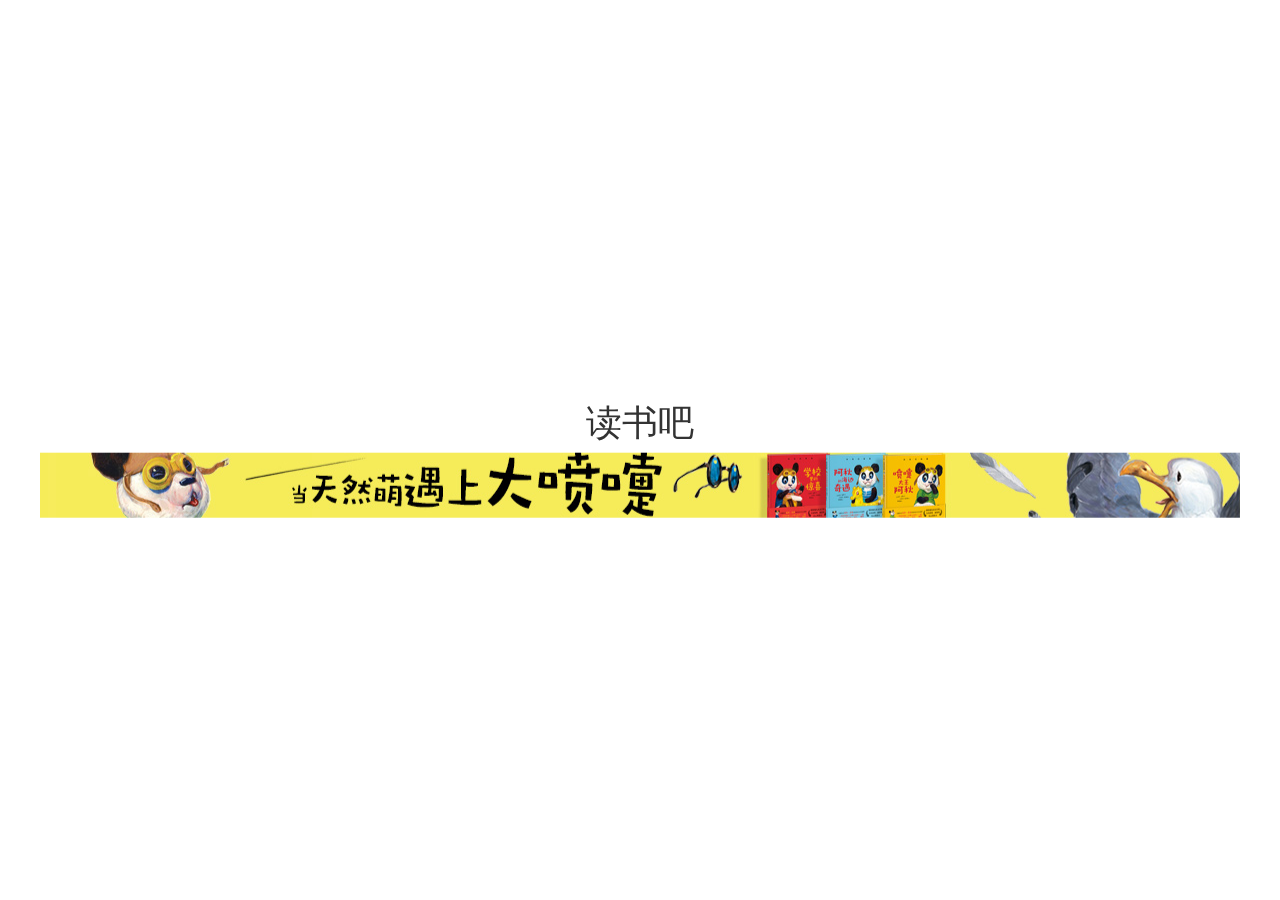
==== index.html @ f5b663e3 "dushuba" ====
<!DOCTYPE html>
<html ng-app="dsb">
<head lang="en">
  <meta charset="UTF-8">
  <meta name="viewport"
        content="width=device-width, user-scalable=no, initial-scale=1.0, maximum-scale=1.0, minimum-scale=1.0"/>
  <link rel="stylesheet" href="css/bootstrap.css"/>
  <link rel="stylesheet" href="css/dsb.css"/>
  <script src="js/angular.js"></script>
  <script src="js/angular-route.js"></script>
  <script src="js/dsb.js"></script>
  <title></title>
</head>
<body ng-controller="bodyCtrl">

<!--盛放代码片段的容器-->
<ng-view></ng-view>

</body>
</html>
---- css/dsb.css ----
body{
  margin-top: 70px;
  margin-bottom: 70px;
}

.center-start{
  position: fixed;
  top:50%;
  left:50%;
  transform: translate(-50%,-50%);
  text-align: center;
}

.footer-menu{
  list-style: none;
  margin: 0;
  padding: 0;
}

.footer-menu li{
  display: inline-block;
  width: 30%;
  text-align: center;
  line-height: 60px;
}
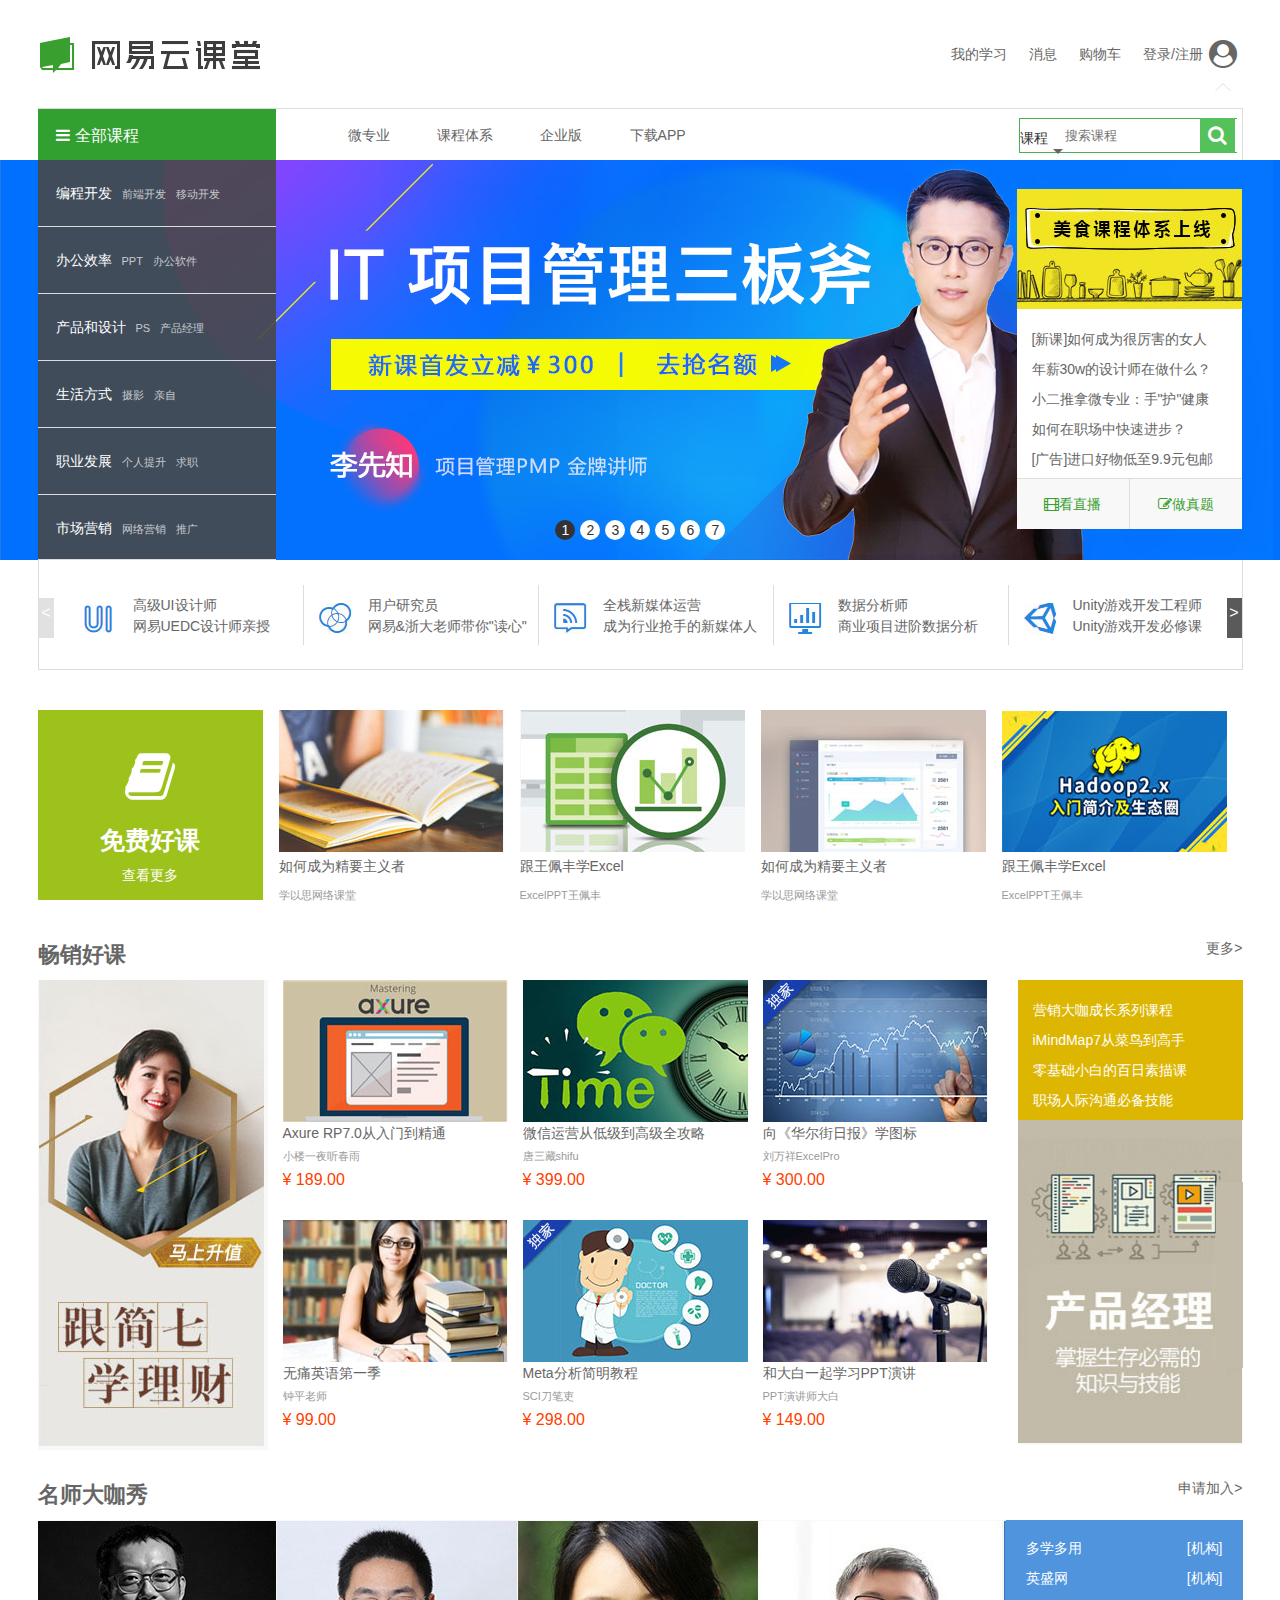
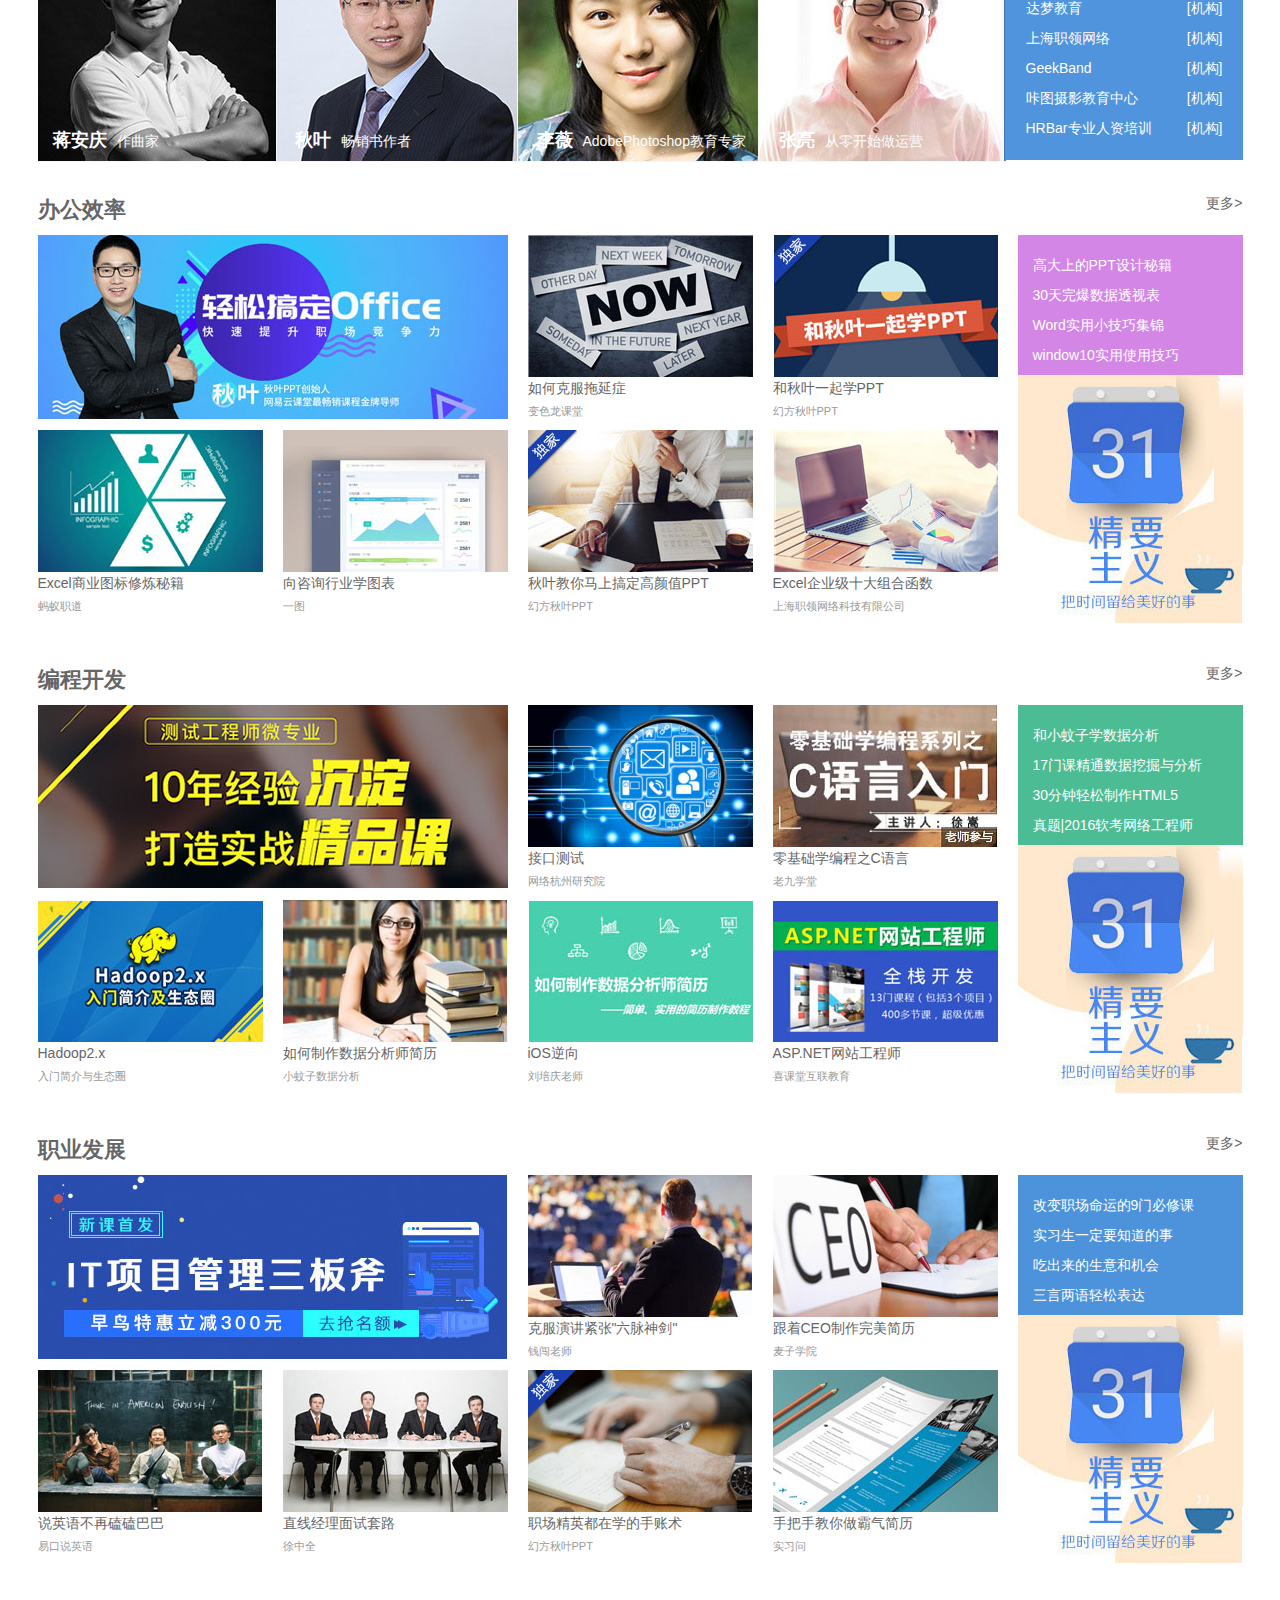
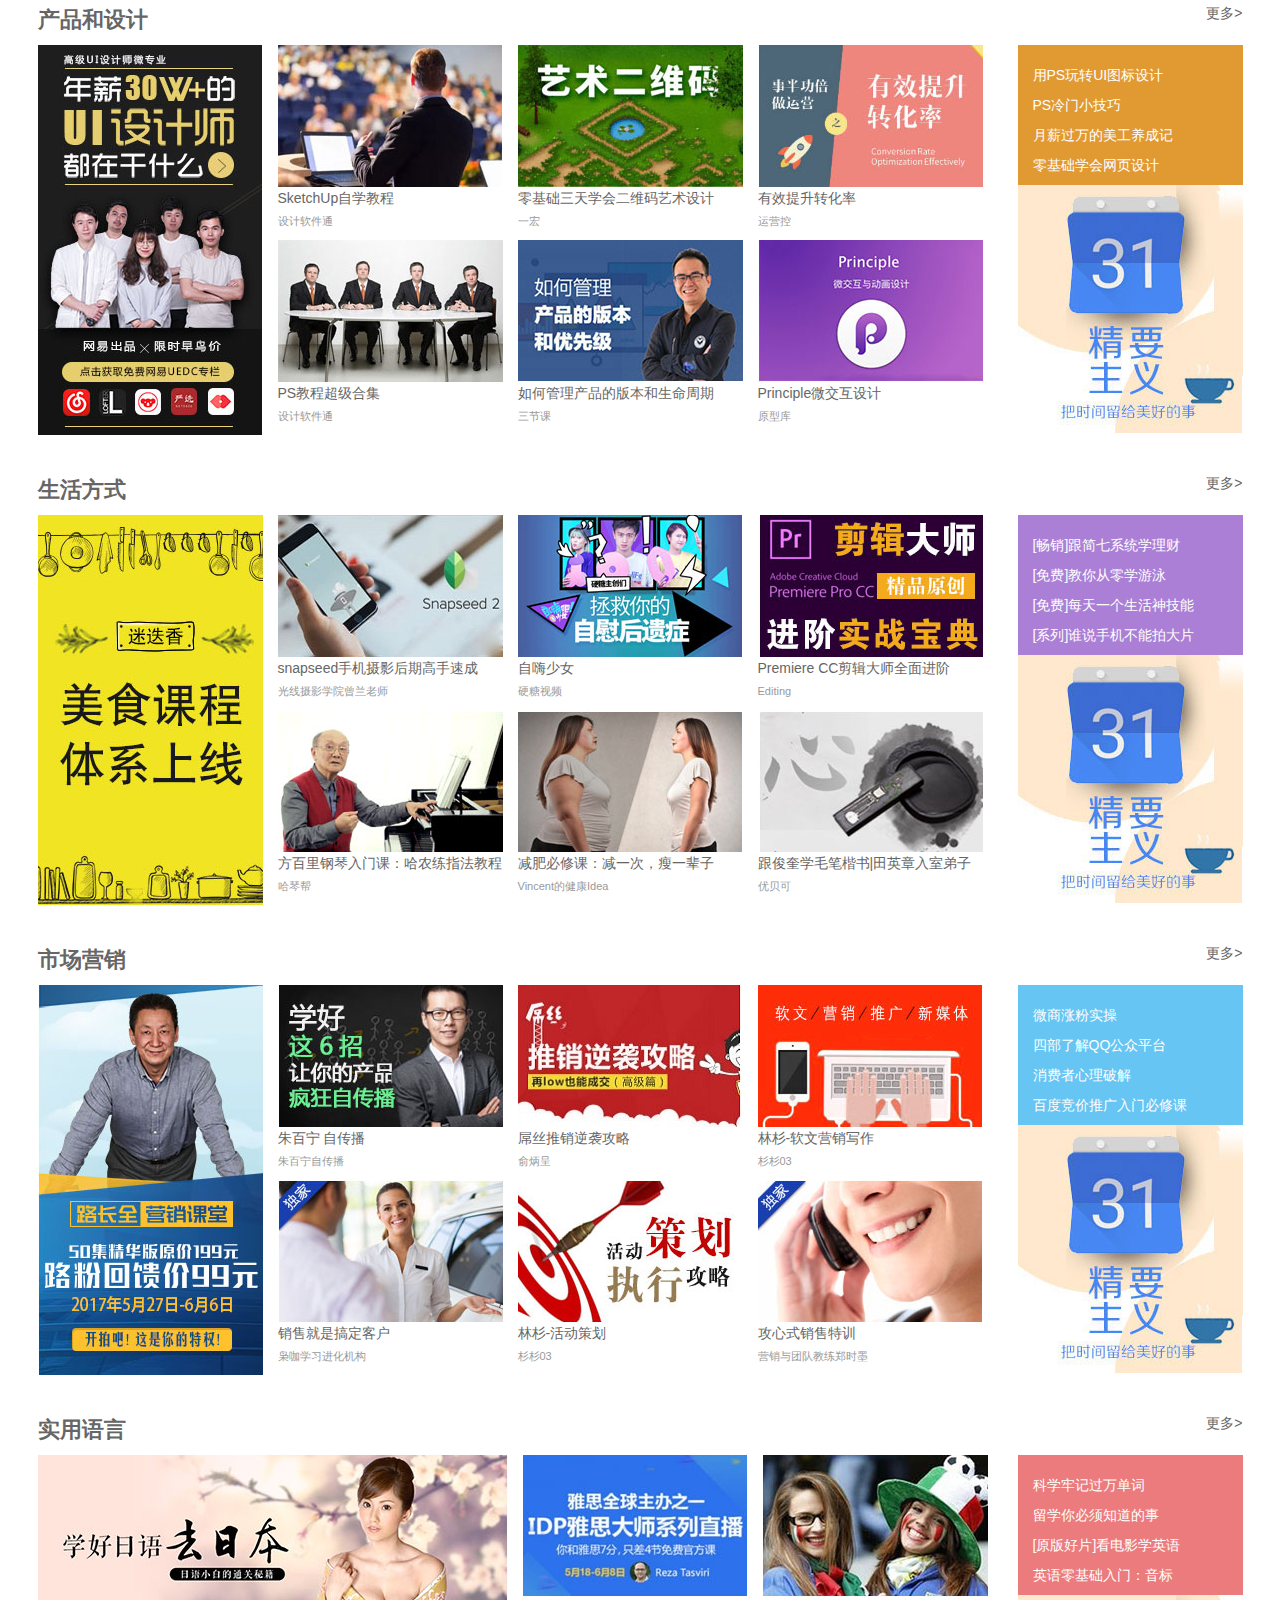
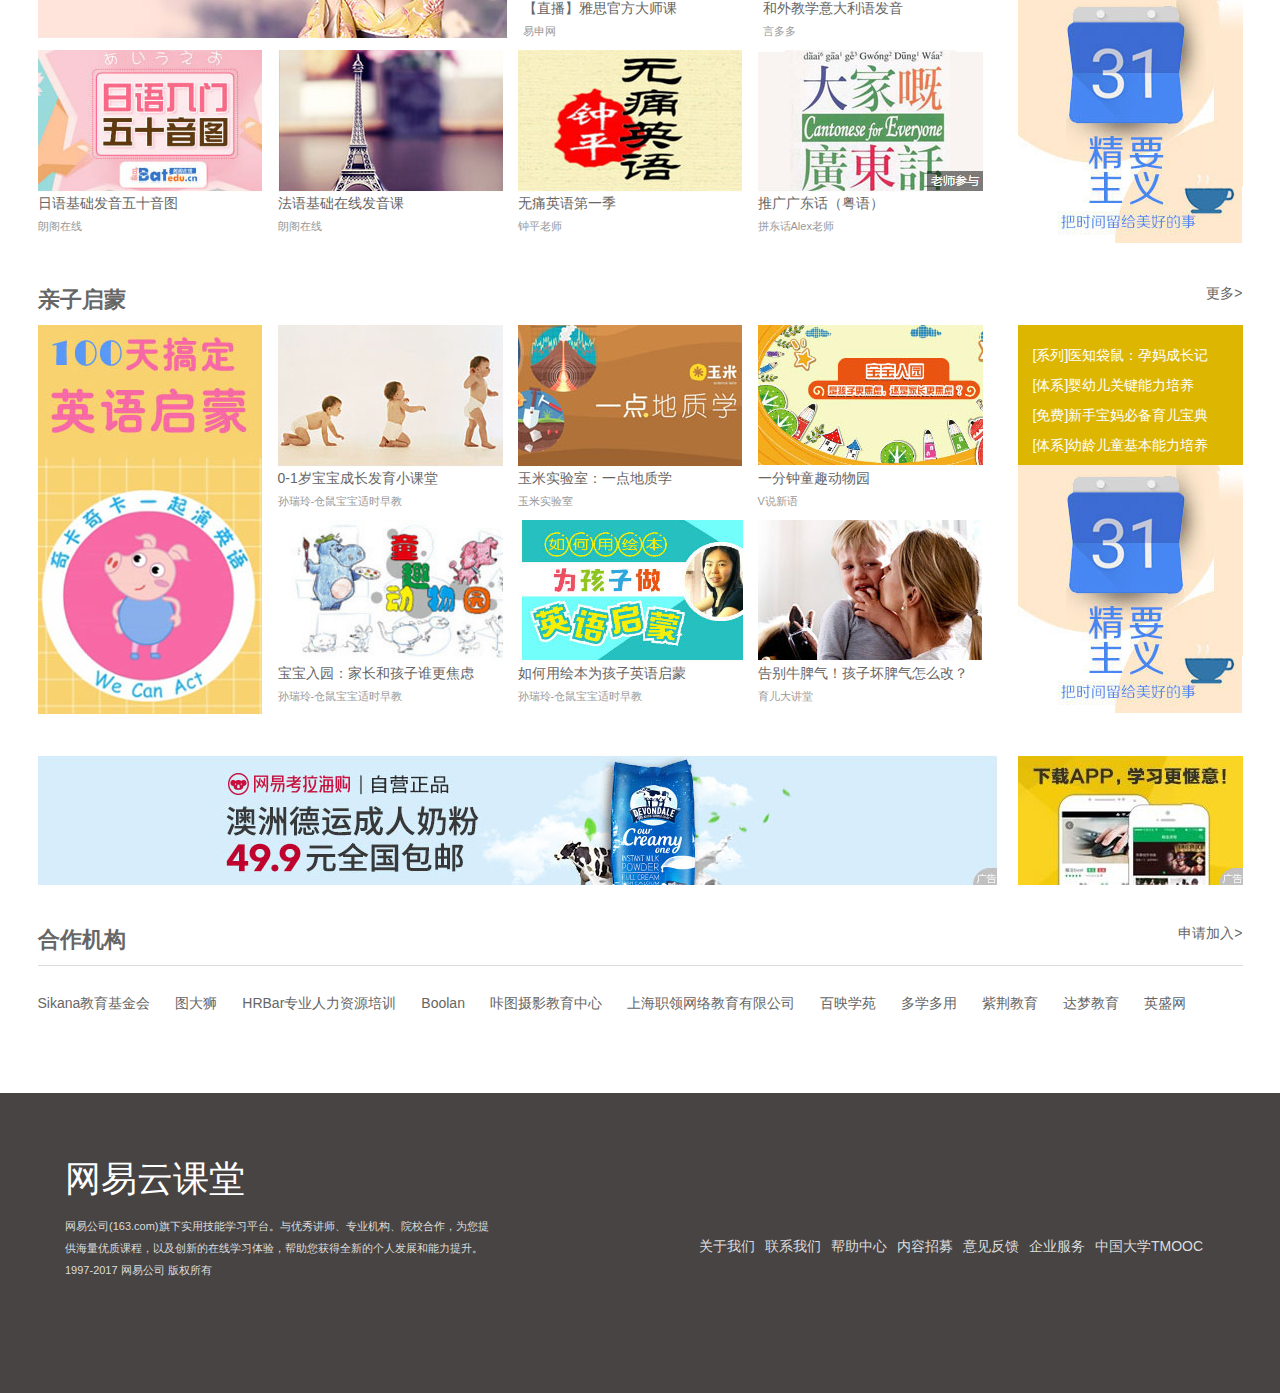
==== commit 597e61e7: "ykt" ====
--- a/index.html
+++ b/index.html
@@ -1,20 +1,1357 @@
 <!DOCTYPE html>
-<html ng-app="dsb">
+<html>
 <head lang="en">
-  <meta charset="UTF-8">
-  <meta name="viewport"
-        content="width=device-width, user-scalable=no, initial-scale=1.0, maximum-scale=1.0, minimum-scale=1.0"/>
-  <link rel="stylesheet" href="css/bootstrap.css"/>
-  <link rel="stylesheet" href="css/dsb.css"/>
-  <script src="js/angular.js"></script>
-  <script src="js/angular-route.js"></script>
-  <script src="js/dsb.js"></script>
-  <title></title>
+    <meta charset="UTF-8">
+    <title></title>
+    <meta name="viewport" content="width=device-width,initial-scale=1,user-scalable=no"/>
+    <link rel="stylesheet" href="css/wy-03.css"/>
 </head>
-<body ng-controller="bodyCtrl">
-
-<!--盛放代码片段的容器-->
-<ng-view></ng-view>
-
+<body>
+<!--头部-->
+<header id="top">
+    <ul class="gt">
+        <li><a href="#">我的学习</a></li>
+        <li><a href="#">消息</a></li>
+        <li><a href="#">购物车</a></li>
+        <li><a href="#">登录/注册</a></li>
+        <li>
+            <a href="#" class="fa fa-user"></a>
+            <b></b>
+            <span></span>
+            <!-- 弹出框-->
+            <div class="pop">
+                <ul>
+                    <li class="first"><a href="#">游客，请登录...</a></li>
+                    <li><a href="#">私信</a></li>
+                    <li><a href="#">我的优惠券<span class="gt">兑换</span></a></li>
+                    <li><a href="#">我的订单</a></li>
+                    <li><a href="#">反馈意见</a></li>
+                    <li><a href="#">设置</a></li>
+                </ul>
+            </div>
+        </li>
+    </ul>
+    <div id="mask">
+        <div id="login">
+            <span class="gt times">&times;</span>
+            <a href="#" class="active">手机号登录</a><a href="#" class="mail">网易邮箱登录</a>
+            <div class="tel">
+                <span class="fa fa-phone">+86</span>
+                <input type="tel" name="tel" placeholder="请输入手机号" id="tel"/>
+                <div class="gt info">
+                    13/14/15/17/18开头的11数字
+                </div>
+            </div>
+            <div class="pwd">
+                <span  class="fa fa-lock"></span>
+                <input type="password" name="pwd" placeholder="请输入密码" id="pwd"/>
+                <div class="gt info">
+                    6位数字
+                </div>
+            </div>
+                <input type="button" id="btn-login" value="登录"><br>
+            <div class="cbk">
+                <a href="#" class="gt reg">去注册</a>
+                <input type="checkbox" name="cbk" checked />十天内免登陆 | <a href="#">忘记密码？</a>
+            </div>
+        </div>
+        <div id="mail">
+            <span class="gt times">&times;</span>
+            <a href="#" class="tel">手机号登录</a><a href="#"  class="active">网易邮箱登录</a>
+            <div class="email">
+                <span class="fa fa-user"></span>
+                <input type="email" name="email" placeholder="邮箱账号" id="email"/>
+                <div class="gt info">
+                    请输入正确格式的邮箱账号
+                </div>
+                <!--/^[A-Za-z\d]+([-_.][A-Za-z\d]+)*@([A-Za-z\d]+[-.])+[A-Za-z\d]{2,4}$/-->
+            </div>
+            <div class="pwd">
+                <span  class="fa fa-lock"></span>
+                <input type="password" name="epwd" placeholder="密码" id="epwd"/>
+                <div class="gt info">
+                    6位数字
+                </div>
+            </div>
+                <input type="button" value="登录" id="btn-e">
+            <div class="cbk">
+                <a href="#" class="gt reg">去注册</a>
+                <input type="checkbox" name="cbk" checked value="十天内免登陆"/> | <a href="#">忘记密码？</a>
+            </div>
+        </div>
+        <div id="reg">
+            <span class="times gt">&times;</span>
+            <h2>手机号注册</h2>
+            <div class="tel">
+                <span class="fa fa-phone"></span>
+                <input type="tel" name="rtel" placeholder="注册手机号" id="rtel"/>
+                <div class="gt info">
+                    13/14/15/17/18开头的11数字
+                </div>
+            </div>
+            <div class="num">
+                <span class="fa fa-phone"></span>
+                <input type="text" name="num" placeholder="验证码"/>
+                <input type="button" value="发送验证码">
+            </div>
+            <div class="pwd">
+                <span  class="fa fa-lock"></span>
+                <input type="password" name="rpwd" placeholder="设置密码" id="rpwd"/>
+                <div class="gt info">
+                    6位数字
+                </div>
+            </div>
+            <input type="button" class="finish" value="完成" id="btn-r">
+            <p><a href="#" class="login">&lt;手机号登录</a></p>
+        </div>
+    </div>
+    <a href="#"><img src="imgs/logo.png" alt="logo"/></a>
+</header>
+<!--导航-->
+<nav id="nav" class="clear">
+    <div class="total lf"><a href="#" class="fa fa-nav-icon"></a><a href="#">全部课程</a></div>
+    <ul class="lf nav-items">
+        <li><a href="#">微专业</a></li>
+        <li><a href="#">课程体系</a></li>
+        <li><a href="#">企业版</a></li>
+        <li><a href="#">下载APP</a></li>
+    </ul>
+    <div id="search" class="gt">课程
+        <b></b>
+        <input type="text" placeholder="搜索课程"/>
+        <button type="button" class="fa fa-search"></button>
+    </div>
+    <!--查询列表-->
+    <ul id="nav-total">
+        <li>
+            <a href="#">编程开发</a><a href="#">前端开发</a><a href="#">移动开发</a>
+            <div class="sub-box">
+                <ul class="sub-items lf">
+                    <li>
+                        <ul class="first">
+                            <li><a href="#">编程开发.精选好课</a></li>
+                            <li><a href="">数据科学家</a></li>
+                        </ul>
+                    </li>
+                    <li>
+                        <ul>
+                            <li><a href="#">办公软件 &nbsp;|</a></li>
+                            <li><a href="#">PPT |</a></li>
+                            <li><a href="#">Excel |</a></li>
+                            <li><a href="#">Word |</a></li>
+                            <li><a href="#">Outlook |</a></li>
+                            <li><a href="#">Keynote |</a></li>
+                            <li><a href="#">更多软件</a></li>
+                        </ul>
+                    </li>
+                    <li>
+                        <ul>
+                            <li><a href="#">工作效率 &nbsp;|</a></li>
+                            <li><a href="#">时间管理 |</a></li>
+                            <li><a href="#">思维导图</a></li>
+                        </ul>
+                    </li>
+                    <li>
+                        <ul>
+                            <li><a href="#">电脑基础 &nbsp;|</a></li>
+                            <li><a href="#">基础操作 |</a></li>
+                            <li><a href="#">常用工具</a></li>
+                        </ul>
+                    </li>
+                </ul>
+                <ul class="sub-right gt">
+                    <li class="gt"><a href="#">&times;</a></li>
+                    <li><a href="#">系列课程</a></li>
+                    <li><a href="#">数据分析可视化</a></li>
+                    <li><a href="#">向《经济学人》学图表</a></li>
+                    <li><a href="#">轻松玩转Office软件</a></li>
+                    <li><a href="#">3门课精通数据可视化</a></li>
+                    <li><a href="#">用数据跟老板对话</a></li>
+                    <li><a href="#">Excel财务职场零基础进阶</a></li>
+                    <li><a href="#">更多&gt;&gt;</a></li>
+                    <li><a href="#"><img src="imgs/pj-04.jpg" alt=""/></a></li>
+                </ul>
+            </div>
+        </li>
+        <li>
+            <a href="#">办公效率</a><a href="#">PPT</a><a href="#">办公软件</a>
+            <div class="sub-box clear">
+                <ul class="sub-items lf">
+                    <li>
+                        <ul class="first">
+                            <li><a href="#">办公效率.精选好课</a></li>
+                            <li><a href="">数据分析师（Excel）</a></li>
+                        </ul>
+                    </li>
+                    <li>
+                        <ul>
+                            <li><a href="#">办公软件 &nbsp;|</a></li>
+                            <li><a href="#">PPT |</a></li>
+                            <li><a href="#">Excel |</a></li>
+                            <li><a href="#">Word |</a></li>
+                            <li><a href="#">Outlook |</a></li>
+                            <li><a href="#">Keynote |</a></li>
+                            <li><a href="#">更多软件</a></li>
+                        </ul>
+                    </li>
+                    <li>
+                        <ul>
+                            <li><a href="#">工作效率 &nbsp;|</a></li>
+                            <li><a href="#">时间管理 |</a></li>
+                            <li><a href="#">思维导图</a></li>
+                        </ul>
+                    </li>
+                    <li>
+                        <ul>
+                            <li><a href="#">办公软件 &nbsp;|</a></li>
+                            <li><a href="#">PPT |</a></li>
+                            <li><a href="#">Excel |</a></li>
+                            <li><a href="#">Word |</a></li>
+                            <li><a href="#">Outlook |</a></li>
+                            <li><a href="#">Keynote |</a></li>
+                            <li><a href="#">更多软件</a></li>
+                        </ul>
+                    </li>
+                    <li>
+                        <ul>
+                            <li><a href="#">电脑基础 &nbsp;|</a></li>
+                            <li><a href="#">基础操作 |</a></li>
+                            <li><a href="#">常用工具</a></li>
+                        </ul>
+                    </li>
+                    <li>
+                        <ul>
+                            <li><a href="#">办公软件 &nbsp;|</a></li>
+                            <li><a href="#">PPT |</a></li>
+                            <li><a href="#">Excel |</a></li>
+                            <li><a href="#">Word |</a></li>
+                            <li><a href="#">Outlook |</a></li>
+                            <li><a href="#">Keynote |</a></li>
+                            <li><a href="#">更多软件</a></li>
+                        </ul>
+                    </li>
+                </ul>
+                <ul class="sub-right gt">
+                    <li class="gt"><a href="#">&times;</a></li>
+                    <li><a href="#">系列课程</a></li>
+                    <li><a href="#">数据分析可视化</a></li>
+                    <li><a href="#">向《经济学人》学图表</a></li>
+                    <li><a href="#">轻松玩转Office软件</a></li>
+                    <li><a href="#">3门课精通数据可视化</a></li>
+                    <li><a href="#">用数据跟老板对话</a></li>
+                    <li><a href="#">Excel财务职场零基础进阶</a></li>
+                    <li><a href="#">更多&gt;&gt;</a></li>
+                    <li><a href="#"><img src="imgs/pj-04.jpg" alt=""/></a></li>
+                </ul>
+            </div>
+        </li>
+        <li>
+            <a href="#">产品和设计</a><a href="#">PS</a><a href="#">产品经理</a>
+            <div class="sub-box clear">
+                <ul class="sub-items lf">
+                    <li>
+                        <ul class="first">
+                            <li><a href="#">产品和设计.精选好课</a></li>
+                            <li><a href="">高级商业设计师养成记</a></li>
+                        </ul>
+                    </li>
+                    <li>
+                        <ul>
+                            <li><a href="#">办公软件 &nbsp;|</a></li>
+                            <li><a href="#">PPT |</a></li>
+                            <li><a href="#">Excel |</a></li>
+                            <li><a href="#">Word |</a></li>
+                            <li><a href="#">Outlook |</a></li>
+                            <li><a href="#">Keynote |</a></li>
+                            <li><a href="#">更多软件</a></li>
+                        </ul>
+                    </li>
+                    <li>
+                        <ul>
+                            <li><a href="#">工作效率 &nbsp;|</a></li>
+                            <li><a href="#">时间管理 |</a></li>
+                            <li><a href="#">思维导图</a></li>
+                        </ul>
+                    </li>
+                    <li>
+                        <ul>
+                            <li><a href="#">电脑基础 &nbsp;|</a></li>
+                            <li><a href="#">基础操作 |</a></li>
+                            <li><a href="#">常用工具</a></li>
+                        </ul>
+                    </li>
+                    <li>
+                        <ul>
+                            <li><a href="#">工作效率 &nbsp;|</a></li>
+                            <li><a href="#">时间管理 |</a></li>
+                            <li><a href="#">思维导图</a></li>
+                        </ul>
+                    </li>
+                </ul>
+                <ul class="sub-right gt">
+                    <li class="gt"><a href="#">&times;</a></li>
+                    <li><a href="#">系列课程</a></li>
+                    <li><a href="#">数据分析可视化</a></li>
+                    <li><a href="#">向《经济学人》学图表</a></li>
+                    <li><a href="#">轻松玩转Office软件</a></li>
+                    <li><a href="#">3门课精通数据可视化</a></li>
+                    <li><a href="#">用数据跟老板对话</a></li>
+                    <li><a href="#">Excel财务职场零基础进阶</a></li>
+                    <li><a href="#">更多&gt;&gt;</a></li>
+                    <li><a href="#"><img src="imgs/pj-04.jpg" alt=""/></a></li>
+                </ul>
+            </div>
+        </li>
+        <li>
+            <a href="#">生活方式</a><a href="#">摄影</a><a href="#">亲自</a>
+            <div class="sub-box clear">
+                <ul class="sub-items lf">
+                    <li>
+                        <ul class="first">
+                            <li><a href="#">生活方式.精选好课</a></li>
+                            <li><a href="">做一名独立音乐制作人</a></li>
+                        </ul>
+                    </li>
+                    <li>
+                        <ul>
+                            <li><a href="#">办公软件 &nbsp;|</a></li>
+                            <li><a href="#">PPT |</a></li>
+                            <li><a href="#">Excel |</a></li>
+                            <li><a href="#">Word |</a></li>
+                            <li><a href="#">Outlook |</a></li>
+                            <li><a href="#">Keynote |</a></li>
+                            <li><a href="#">更多软件</a></li>
+                        </ul>
+                    </li>
+                    <li>
+                        <ul>
+                            <li><a href="#">工作效率 &nbsp;|</a></li>
+                            <li><a href="#">时间管理 |</a></li>
+                            <li><a href="#">思维导图</a></li>
+                        </ul>
+                    </li>
+                    <li>
+                        <ul>
+                            <li><a href="#">办公软件 &nbsp;|</a></li>
+                            <li><a href="#">PPT |</a></li>
+                            <li><a href="#">Excel |</a></li>
+                            <li><a href="#">Word |</a></li>
+                            <li><a href="#">Outlook |</a></li>
+                            <li><a href="#">Keynote |</a></li>
+                            <li><a href="#">更多软件</a></li>
+                        </ul>
+                    </li>
+                    <li>
+                        <ul>
+                            <li><a href="#">电脑基础 &nbsp;|</a></li>
+                            <li><a href="#">基础操作 |</a></li>
+                            <li><a href="#">常用工具</a></li>
+                        </ul>
+                    </li>
+                    <li>
+                        <ul>
+                            <li><a href="#">办公软件 &nbsp;|</a></li>
+                            <li><a href="#">PPT |</a></li>
+                            <li><a href="#">Excel |</a></li>
+                            <li><a href="#">Word |</a></li>
+                            <li><a href="#">Outlook |</a></li>
+                            <li><a href="#">Keynote |</a></li>
+                            <li><a href="#">更多软件</a></li>
+                        </ul>
+                    </li>
+                    <li>
+                        <ul>
+                            <li><a href="#">工作效率 &nbsp;|</a></li>
+                            <li><a href="#">时间管理 |</a></li>
+                            <li><a href="#">思维导图</a></li>
+                        </ul>
+                    </li>
+                    <li>
+                        <ul>
+                            <li><a href="#">电脑基础 &nbsp;|</a></li>
+                            <li><a href="#">基础操作 |</a></li>
+                            <li><a href="#">常用工具</a></li>
+                        </ul>
+                    </li>
+                </ul>
+                <ul class="sub-right gt">
+                    <li class="gt"><a href="#">&times;</a></li>
+                    <li><a href="#">系列课程</a></li>
+                    <li><a href="#">数据分析可视化</a></li>
+                    <li><a href="#">向《经济学人》学图表</a></li>
+                    <li><a href="#">轻松玩转Office软件</a></li>
+                    <li><a href="#">3门课精通数据可视化</a></li>
+                    <li><a href="#">用数据跟老板对话</a></li>
+                    <li><a href="#">Excel财务职场零基础进阶</a></li>
+                    <li><a href="#">更多&gt;&gt;</a></li>
+                    <li><a href="#"><img src="imgs/pj-04.jpg" alt=""/></a></li>
+                </ul>
+            </div>
+        </li>
+        <li>
+            <a href="#">职业发展</a><a href="#">个人提升</a><a href="#">求职</a>
+            <div class="sub-box clear">
+                <ul class="sub-items lf">
+                    <li>
+                        <ul class="first">
+                            <li><a href="#">职业发展.精选好课</a></li>
+                            <li><a href="">中欧锦囊课</a></li>
+                        </ul>
+                    </li>
+                    <li>
+                        <ul>
+                            <li><a href="#">办公软件 &nbsp;|</a></li>
+                            <li><a href="#">PPT |</a></li>
+                            <li><a href="#">Excel |</a></li>
+                            <li><a href="#">Word |</a></li>
+                            <li><a href="#">Outlook |</a></li>
+                            <li><a href="#">Keynote |</a></li>
+                            <li><a href="#">更多软件</a></li>
+                        </ul>
+                    </li>
+                    <li>
+                        <ul>
+                            <li><a href="#">工作效率 &nbsp;|</a></li>
+                            <li><a href="#">时间管理 |</a></li>
+                            <li><a href="#">思维导图</a></li>
+                        </ul>
+                    </li>
+                    <li>
+                        <ul>
+                            <li><a href="#">电脑基础 &nbsp;|</a></li>
+                            <li><a href="#">基础操作 |</a></li>
+                            <li><a href="#">常用工具</a></li>
+                        </ul>
+                    </li>
+                </ul>
+                <ul class="sub-right gt">
+                    <li class="gt"><a href="#">&times;</a></li>
+                    <li><a href="#">系列课程</a></li>
+                    <li><a href="#">数据分析可视化</a></li>
+                    <li><a href="#">向《经济学人》学图表</a></li>
+                    <li><a href="#">轻松玩转Office软件</a></li>
+                    <li><a href="#">3门课精通数据可视化</a></li>
+                    <li><a href="#">用数据跟老板对话</a></li>
+                    <li><a href="#">Excel财务职场零基础进阶</a></li>
+                    <li><a href="#">更多&gt;&gt;</a></li>
+                    <li><a href="#"><img src="imgs/pj-04.jpg" alt=""/></a></li>
+                </ul>
+            </div>
+        </li>
+        <li>
+            <a href="#">市场营销</a><a href="#">网络营销</a><a href="#">推广</a>
+            <div class="sub-box clear">
+                <ul class="sub-items lf">
+                    <li>
+                        <ul class="first">
+                            <li><a href="#">市场营销.精选好课</a></li>
+                            <li><a href="">大客户销售</a></li>
+                        </ul>
+                    </li>
+                    <li>
+                        <ul>
+                            <li><a href="#">办公软件 &nbsp;|</a></li>
+                            <li><a href="#">PPT |</a></li>
+                            <li><a href="#">Excel |</a></li>
+                            <li><a href="#">Word |</a></li>
+                            <li><a href="#">Outlook |</a></li>
+                            <li><a href="#">Keynote |</a></li>
+                            <li><a href="#">更多软件</a></li>
+                        </ul>
+                    </li>
+                    <li>
+                        <ul>
+                            <li><a href="#">工作效率 &nbsp;|</a></li>
+                            <li><a href="#">时间管理 |</a></li>
+                            <li><a href="#">思维导图</a></li>
+                        </ul>
+                    </li>
+                    <li>
+                        <ul>
+                            <li><a href="#">办公软件 &nbsp;|</a></li>
+                            <li><a href="#">PPT |</a></li>
+                            <li><a href="#">Excel |</a></li>
+                            <li><a href="#">Word |</a></li>
+                            <li><a href="#">Outlook |</a></li>
+                            <li><a href="#">Keynote |</a></li>
+                            <li><a href="#">更多软件</a></li>
+                        </ul>
+                    </li>
+                    <li>
+                        <ul>
+                            <li><a href="#">电脑基础 &nbsp;|</a></li>
+                            <li><a href="#">基础操作 |</a></li>
+                            <li><a href="#">常用工具</a></li>
+                        </ul>
+                    </li>
+                    <li>
+                        <ul>
+                            <li><a href="#">办公软件 &nbsp;|</a></li>
+                            <li><a href="#">PPT |</a></li>
+                            <li><a href="#">Excel |</a></li>
+                            <li><a href="#">Word |</a></li>
+                            <li><a href="#">Outlook |</a></li>
+                            <li><a href="#">Keynote |</a></li>
+                            <li><a href="#">更多软件</a></li>
+                        </ul>
+                    </li>
+                </ul>
+                <ul class="sub-right gt">
+                    <li class="gt"><a href="#">&times;</a></li>
+                    <li><a href="#">系列课程</a></li>
+                    <li><a href="#">数据分析可视化</a></li>
+                    <li><a href="#">向《经济学人》学图表</a></li>
+                    <li><a href="#">轻松玩转Office软件</a></li>
+                    <li><a href="#">3门课精通数据可视化</a></li>
+                    <li><a href="#">用数据跟老板对话</a></li>
+                    <li><a href="#">Excel财务职场零基础进阶</a></li>
+                    <li><a href="#">更多&gt;&gt;</a></li>
+                    <li><a href="#"><img src="imgs/pj-04.jpg" alt=""/></a></li>
+                </ul>
+            </div>
+        </li>
+    </ul>
+    <div id="tip">
+        <img src="imgs/pj-01.jpg" alt=""/>
+        <ul>
+            <li><a href="#">[新课]如何成为很厉害的女人</a></li>
+            <li><a href="#">年薪30w的设计师在做什么？</a></li>
+            <li><a href="#">小二推拿微专业：手"护"健康</a></li>
+            <li><a href="#">如何在职场中快速进步？</a></li>
+            <li><a href="#">[广告]进口好物低至9.9元包邮</a></li>
+        </ul>
+        <a href="#" class="now"><span class="fa fa-film"></span>看直播</a>
+        <a href="#"><span class="fa fa-edit"></span>做真题</a>
+    </div>
+</nav>
+<!--图片轮播-->
+<div id="banner">
+    <div class="active"><a href="#"><img src="imgs/banner-01.png" alt=""/></a></div>
+    <div><a href="#"><img src="imgs/banner-02.png" alt=""/></a></div>
+    <div><a href="#"><img src="imgs/banner-03.png" alt=""/></a></div>
+    <div><a href="#"><img src="imgs/banner-04.png" alt=""/></a></div>
+    <div><a href="#"><img src="imgs/banner-05.png" alt=""/></a></div>
+    <div><a href="#"><img src="imgs/banner-06.png" alt=""/></a></div>
+    <div><a href="#"><img src="imgs/banner-07.png" alt=""/></a></div>
+    <ul id="icons">
+        <li class="active">1</li>
+        <li>2</li>
+        <li>3</li>
+        <li>4</li>
+        <li>5</li>
+        <li>6</li>
+        <li>7</li>
+    </ul>
+    <!--<a href="#" class="previous">&lt;</a><a href="#" class="next">&gt;</a>-->
+</div>
+<section id="container">
+    <!--图片滚动-->
+    <div id="slider">
+        <a href="#" class="next">&gt;</a>
+        <a href="#" class="previous disabled">&lt;</a>
+        <ul class="clear">
+            <li>
+                <div class="gt">
+                    <p><a href="#">高级UI设计师</a></p>
+                    <p><a href="#">网易UEDC设计师亲授</a></p>
+                </div>
+                <img src="imgs/slider-01.jpg" alt=""/>
+            </li>
+            <li>
+                <div class="gt">
+                    <p><a href="#">用户研究员</a></p>
+                    <p><a href="#">网易&浙大老师带你"读心"</a></p>
+                </div>
+                <img src="imgs/slider-02.jpg" alt=""/>
+            </li>
+            <li>
+                <div class="gt">
+                    <p><a href="#">全栈新媒体运营</a></p>
+                    <p><a href="#">成为行业抢手的新媒体人</a></p>
+                </div>
+                <img src="imgs/slider-03.jpg" alt=""/>
+            </li>
+            <li>
+                <div class="gt">
+                    <p><a href="#">数据分析师</a></p>
+                    <p><a href="#">商业项目进阶数据分析</a></p>
+                </div>
+                <img src="imgs/slider-04.jpg" alt=""/>
+            </li>
+            <li>
+                <div class="gt">
+                    <p><a href="#">Unity游戏开发工程师</a></p>
+                    <p><a href="#">Unity游戏开发必修课</a></p>
+                </div>
+                <img src="imgs/slider-05.jpg" alt=""/>
+            </li>
+            <li>
+                <div class="gt">
+                    <p><a href="#">高级UI设计师</a></p>
+                    <p><a href="#">网易UEDC设计师亲授</a></p>
+                </div>
+                <img src="imgs/slider-01.jpg" alt=""/>
+            </li>
+            <li>
+                <div class="gt">
+                    <p><a href="#">用户研究员</a></p>
+                    <p><a href="#">网易&浙大老师带你"读心"</a></p>
+                </div>
+                <img src="imgs/slider-02.jpg" alt=""/>
+            </li>
+            <li>
+                <div class="gt">
+                    <p><a href="#">全栈新媒体运营</a></p>
+                    <p><a href="#">成为行业抢手的新媒体人</a></p>
+                </div>
+                <img src="imgs/slider-03.jpg" alt=""/>
+            </li>
+            <li>
+                <div class="gt">
+                    <p><a href="#">数据分析师</a></p>
+                    <p><a href="#">商业项目进阶数据分析</a></p>
+                </div>
+                <img src="imgs/slider-04.jpg" alt=""/>
+            </li>
+        </ul>
+    </div>
+    <!--免费课-->
+    <div id="free" class="clear">
+        <div class="lf">
+            <p class="fa fa-book"></p>
+            <h3>免费好课</h3>
+            <p>查看更多</p>
+        </div>
+        <dl>
+            <dt><img src="imgs/pj-05.jpg" alt=""/></dt>
+            <dd><a href="#">如何成为精要主义者</a></dd>
+            <dd><a href="#">学以思网络课堂</a></dd>
+        </dl>
+        <dl>
+            <dt><img src="imgs/pj-06.jpg" alt=""/></dt>
+            <dd><a href="#">跟王佩丰学Excel</a></dd>
+            <dd><a href="#">ExcelPPT王佩丰</a></dd>
+        </dl>
+        <dl>
+            <dt><img src="imgs/pj-25.jpg" alt=""/></dt>
+            <dd><a href="#">如何成为精要主义者</a></dd>
+            <dd><a href="#">学以思网络课堂</a></dd>
+        </dl>
+        <dl>
+            <dt><img src="imgs/pj-33.jpg" alt=""/></dt>
+            <dd><a href="#">跟王佩丰学Excel</a></dd>
+            <dd><a href="#">ExcelPPT王佩丰</a></dd>
+        </dl>
+    </div>
+    <!-- 返回顶部-->
+    <div id="back">
+        <ul>
+            <li>
+                <a href="#" class="front fa fa-msg"></a>
+                <a href="#" class="back fa fa-msg"></a>
+            </li>
+            <li>
+                <a href="#" class="front fa fa-phone"></a>
+                <a href="#" class="back">手机课堂</a>
+            </li>
+            <li>
+                <a href="#" class="front fa fa-level-up"></a>
+                <a href="" class="back">返回顶部</a>
+            </li>
+        </ul>
+    </div>
+    <!--滚动监听，楼层-->
+    <div class="affix" id="elevator">
+        <ul>
+            <li>
+                <a href="#" class="front">1F</a>
+                <a class="etitle" href="#">畅销好课</a>
+            </li>
+            <li>
+                <a href="#" class="front">2F</a>
+                <a class="etitle" href="#">名师大咖秀</a>
+            </li>
+            <li>
+                <a href="#" class="front">3F</a>
+                <a class="etitle" href="#">办公效率</a>
+            </li>
+            <li>
+                <a href="#" class="front">4F</a>
+                <a class="etitle" href="#">编程开发</a>
+            </li>
+            <li>
+                <a href="#" class="front">5F</a>
+                <a class="etitle" href="#">职业发展</a>
+            </li>
+            <li>
+                <a href="#" class="front">6F</a>
+                <a class="etitle" href="#">产品与设计</a>
+            </li>
+            <li>
+                <a href="#" class="front">7F</a>
+                <a class="etitle" href="#">生活方式</a>
+            </li>
+            <li>
+                <a href="#" class="front">8F</a>
+                <a class="etitle" href="#">市场营销</a>
+            </li>
+            <li>
+                <a href="#" class="front">9F</a>
+                <a class="etitle" href="#">实用语言</a>
+            </li>
+            <li>
+                <a href="#" class="front">10F</a>
+                <a class="etitle" href="#">亲子启蒙</a>
+            </li>
+        </ul>
+    </div>
+    <!--畅销好课-->
+    <div id="good">
+        <div class="title">
+            <p class="gt"><a href="#">更多&gt;</a></p>
+            <h3><a href="#">畅销好课</a></h3>
+        </div>
+        <div class="gt last">
+            <ul>
+                <li class="first"><a href="#">营销大咖成长系列课程</a></li>
+                <li><a href="#">iMindMap7从菜鸟到高手</a></li>
+                <li><a href="#">零基础小白的百日素描课</a></li>
+                <li><a href="#">职场人际沟通必备技能</a></li>
+            </ul>
+            <img src="imgs/pj-18.jpg" alt=""/>
+        </div>
+        <div class="lf first"><img src="imgs/pj-11.jpg" alt=""/></div>
+        <ul>
+            <li>
+                <ul>
+                    <li><a href="#"><img src="imgs/pj-12.jpg" alt=""/></a></li>
+                    <li><a href="#">Axure RP7.0从入门到精通</a></li>
+                    <li><a href="#">小楼一夜听春雨</a></li>
+                    <li><a href="#">¥ 189.00</a></li>
+                </ul>
+            </li>
+            <li>
+                <ul>
+                    <li><a href="#"><img src="imgs/pj-13.jpg" alt=""/></a></li>
+                    <li><a href="#">微信运营从低级到高级全攻略</a></li>
+                    <li><a href="#">唐三藏shifu</a></li>
+                    <li><a href="#">¥ 399.00</a></li>
+                </ul>
+            </li>
+            <li>
+                <ul>
+                    <li><a href="#"><img src="imgs/pj-14.jpg" alt=""/></a></li>
+                    <li><a href="#">向《华尔街日报》学图标</a></li>
+                    <li><a href="#">刘万祥ExcelPro</a></li>
+                    <li><a href="#">¥ 300.00</a></li>
+                </ul>
+            </li>
+            <li>
+                <ul>
+                    <li><a href="#"><img src="imgs/pj-15.jpg" alt=""/></a></li>
+                    <li><a href="#">无痛英语第一季</a></li>
+                    <li><a href="#">钟平老师</a></li>
+                    <li><a href="#">¥ 99.00</a></li>
+                </ul>
+            </li>
+            <li>
+                <ul>
+                    <li><a href="#"><img src="imgs/pj-16.jpg" alt=""/></a></li>
+                    <li><a href="#">Meta分析简明教程</a></li>
+                    <li><a href="#">SCI刀笔吏</a></li>
+                    <li><a href="#">¥ 298.00</a></li>
+                </ul>
+            </li>
+            <li>
+                <ul>
+                    <li><a href="#"><img src="imgs/pj-17.jpg" alt=""/></a></li>
+                    <li><a href="#">和大白一起学习PPT演讲</a></li>
+                    <li><a href="#">PPT演讲师大白</a></li>
+                    <li><a href="#">¥ 149.00</a></li>
+                </ul>
+            </li>
+        </ul>
+    </div>
+    <!--名师大咖秀-->
+    <div id="famous">
+        <div class="title">
+            <p class="gt"><a href="#">申请加入&gt;</a></p>
+            <h3><a href="#">名师大咖秀</a></h3>
+        </div>
+        <ul>
+            <li>
+                <a href="#"><img src="imgs/pj-130.jpg" alt=""/></a>
+                <p><a href="#"><b>蒋安庆</b>作曲家</a></p>
+            </li>
+            <li>
+                <a href="#"><img src="imgs/pj-131.jpg" alt=""/></a>
+                <p><a href="#"><b>秋叶</b>畅销书作者</a></p>
+            </li>
+            <li>
+                <a href="#"><img src="imgs/pj-133.jpg" alt=""/></a>
+                <p><a href="#"><b>李薇</b>AdobePhotoshop教育专家</a></p>
+            </li>
+            <li>
+                <a href="#"><img src="imgs/pj-134.jpg" alt=""/></a>
+                <p><a href="#"><b>张亮</b>从零开始做运营</a></p>
+            </li>
+            <li class="last">
+                <ul class="gt">
+                    <li>[机构]</li>
+                    <li>[机构]</li>
+                    <li>[机构]</li>
+                    <li>[机构]</li>
+                    <li>[机构]</li>
+                    <li>[机构]</li>
+                    <li>[机构]</li>
+                </ul>
+                <ul>
+                    <li><a href="#">多学多用</a></li>
+                    <li><a href="#">英盛网</a></li>
+                    <li><a href="#">达梦教育</a></li>
+                    <li><a href="#">上海职领网络</a></li>
+                    <li><a href="#">GeekBand</a></li>
+                    <li><a href="#">咔图摄影教育中心</a></li>
+                    <li><a href="#">HRBar专业人资培训</a></li>
+                </ul>
+            </li>
+        </ul>
+    </div>
+    <!--办公效率-->
+    <div id="office">
+        <div class="title">
+            <p class="gt"><a href="#">更多&gt;</a></p>
+            <h3><a href="#">办公效率</a></h3>
+        </div>
+        <div class="gt last">
+            <ul>
+                <li class="first"><a href="#">高大上的PPT设计秘籍</a></li>
+                <li><a href="#">30天完爆数据透视表</a></li>
+                <li><a href="#">Word实用小技巧集锦</a></li>
+                <li><a href="#">window10实用使用技巧</a></li>
+            </ul>
+            <img src="imgs/pj-28.jpg" alt=""/>
+        </div>
+        <div class="lf"><img src="imgs/pj-20.jpg" alt=""/></div>
+        <ul>
+            <li>
+                <ul>
+                    <li><a href="#"><img src="imgs/pj-21.jpg" alt=""/></a></li>
+                    <li><a href="#">如何克服拖延症</a></li>
+                    <li><a href="#">变色龙课堂</a></li>
+                </ul>
+            </li>
+            <li>
+                <ul>
+                    <li><a href="#"><img src="imgs/pj-22.jpg" alt=""/></a></li>
+                    <li><a href="#">和秋叶一起学PPT</a></li>
+                    <li><a href="#">幻方秋叶PPT</a></li>
+                </ul>
+            </li>
+            <li>
+                <ul>
+                    <li><a href="#"><img src="imgs/pj-24.jpg" alt=""/></a></li>
+                    <li><a href="#">Excel商业图标修炼秘籍</a></li>
+                    <li><a href="#">蚂蚁职道</a></li>
+                </ul>
+            </li>
+            <li>
+                <ul>
+                    <li><a href="#"><img src="imgs/pj-25.jpg" alt=""/></a></li>
+                    <li><a href="#">向咨询行业学图表</a></li>
+                    <li><a href="#">一图</a></li>
+                </ul>
+            </li>
+            <li>
+                <ul>
+                    <li><a href="#"><img src="imgs/pj-26.jpg" alt=""/></a></li>
+                    <li><a href="#">秋叶教你马上搞定高颜值PPT</a></li>
+                    <li><a href="#">幻方秋叶PPT</a></li>
+                </ul>
+            </li>
+            <li>
+                <ul>
+                    <li><a href="#"><img src="imgs/pj-27.jpg" alt=""/></a></li>
+                    <li><a href="#">Excel企业级十大组合函数</a></li>
+                    <li><a href="#">上海职领网络科技有限公司</a></li>
+                </ul>
+            </li>
+        </ul>
+    </div>
+    <!--编程开发-->
+    <div id="code">
+        <div class="title">
+            <p class="gt"><a href="#">更多&gt;</a></p>
+            <h3><a href="#">编程开发</a></h3>
+        </div>
+        <div class="gt last">
+            <ul>
+                <li class="first"><a href="#">和小蚊子学数据分析</a></li>
+                <li><a href="#">17门课精通数据挖掘与分析</a></li>
+                <li><a href="#">30分钟轻松制作HTML5</a></li>
+                <li><a href="#">真题|2016软考网络工程师</a></li>
+            </ul>
+            <img src="imgs/pj-28.jpg" alt=""/>
+        </div>
+        <div class="lf"><img src="imgs/pj-30.jpg" alt=""/></div>
+        <ul>
+            <li>
+                <ul>
+                    <li><a href="#"><img src="imgs/pj-31.jpg" alt=""/></a></li>
+                    <li><a href="#">接口测试</a></li>
+                    <li><a href="#">网络杭州研究院</a></li>
+                </ul>
+            </li>
+            <li>
+                <ul>
+                    <li><a href="#"><img src="imgs/pj-32.jpg" alt=""/></a></li>
+                    <li><a href="#">零基础学编程之C语言</a></li>
+                    <li><a href="#">老九学堂</a></li>
+                </ul>
+            </li>
+            <li>
+                <ul>
+                    <li><a href="#"><img src="imgs/pj-33.jpg" alt=""/></a></li>
+                    <li><a href="#">Hadoop2.x</a></li>
+                    <li><a href="#">入门简介与生态圈</a></li>
+                </ul>
+            </li>
+            <li>
+                <ul>
+                    <li><a href="#"><img src="imgs/pj-15.jpg" alt=""/></a></li>
+                    <li><a href="#">如何制作数据分析师简历</a></li>
+                    <li><a href="#">小蚊子数据分析</a></li>
+                </ul>
+            </li>
+            <li>
+                <ul>
+                    <li><a href="#"><img src="imgs/pj-34.jpg" alt=""/></a></li>
+                    <li><a href="#">iOS逆向</a></li>
+                    <li><a href="#">刘培庆老师</a></li>
+                </ul>
+            </li>
+            <li>
+                <ul>
+                    <li><a href="#"><img src="imgs/pj-35.jpg" alt=""/></a></li>
+                    <li><a href="#">ASP.NET网站工程师</a></li>
+                    <li><a href="#">喜课堂互联教育</a></li>
+                </ul>
+            </li>
+        </ul>
+    </div>
+    <!--职业发展-->
+    <div id="occupation">
+        <div class="title">
+            <p class="gt"><a href="#">更多&gt;</a></p>
+            <h3><a href="#">职业发展</a></h3>
+        </div>
+        <div class="gt last">
+            <ul>
+                <li class="first"><a href="#">改变职场命运的9门必修课</a></li>
+                <li><a href="#">实习生一定要知道的事</a></li>
+                <li><a href="#">吃出来的生意和机会</a></li>
+                <li><a href="#">三言两语轻松表达</a></li>
+            </ul>
+            <img src="imgs/pj-28.jpg" alt=""/>
+        </div>
+        <div class="lf"><img src="imgs/pj-40.jpg" alt=""/></div>
+        <ul>
+            <li>
+                <ul>
+                    <li><a href="#"><img src="imgs/pj-41.jpg" alt=""/></a></li>
+                    <li><a href="#">克服演讲紧张"六脉神剑"</a></li>
+                    <li><a href="#">钱闯老师</a></li>
+                </ul>
+            </li>
+            <li>
+                <ul>
+                    <li><a href="#"><img src="imgs/pj-42.jpg" alt=""/></a></li>
+                    <li><a href="#">跟着CEO制作完美简历</a></li>
+                    <li><a href="#">麦子学院</a></li>
+                </ul>
+            </li>
+            <li>
+                <ul>
+                    <li><a href="#"><img src="imgs/pj-43.jpg" alt=""/></a></li>
+                    <li><a href="#">说英语不再磕磕巴巴</a></li>
+                    <li><a href="#">易口说英语</a></li>
+                </ul>
+            </li>
+            <li>
+                <ul>
+                    <li><a href="#"><img src="imgs/pj-44.jpg" alt=""/></a></li>
+                    <li><a href="#">直线经理面试套路</a></li>
+                    <li><a href="#">徐中全</a></li>
+                </ul>
+            </li>
+            <li>
+                <ul>
+                    <li><a href="#"><img src="imgs/pj-45.jpg" alt=""/></a></li>
+                    <li><a href="#">职场精英都在学的手账术</a></li>
+                    <li><a href="#">幻方秋叶PPT</a></li>
+                </ul>
+            </li>
+            <li>
+                <ul>
+                    <li><a href="#"><img src="imgs/pj-46.jpg" alt=""/></a></li>
+                    <li><a href="#">手把手教你做霸气简历</a></li>
+                    <li><a href="#">实习问</a></li>
+                </ul>
+            </li>
+        </ul>
+    </div>
+    <!--产品与设计-->
+    <div id="product">
+        <div class="title">
+            <p class="gt"><a href="#">更多&gt;</a></p>
+            <h3><a href="#">产品和设计</a></h3>
+        </div>
+        <div class="gt last">
+            <ul>
+                <li class="first"><a href="#">用PS玩转UI图标设计</a></li>
+                <li><a href="#">PS冷门小技巧</a></li>
+                <li><a href="#">月薪过万的美工养成记</a></li>
+                <li><a href="#">零基础学会网页设计</a></li>
+            </ul>
+            <img src="imgs/pj-28.jpg" alt=""/>
+        </div>
+        <div class="lf"><img src="imgs/pj-50.jpg" alt=""/></div>
+        <ul>
+            <li>
+                <ul>
+                    <li><a href="#"><img src="imgs/pj-41.jpg" alt=""/></a></li>
+                    <li><a href="#">SketchUp自学教程</a></li>
+                    <li><a href="#">设计软件通</a></li>
+                </ul>
+            </li>
+            <li>
+                <ul>
+                    <li><a href="#"><img src="imgs/pj-51.jpg" alt=""/></a></li>
+                    <li><a href="#">零基础三天学会二维码艺术设计</a></li>
+                    <li><a href="#">一宏</a></li>
+                </ul>
+            </li>
+            <li>
+                <ul>
+                    <li><a href="#"><img src="imgs/pj-52.jpg" alt=""/></a></li>
+                    <li><a href="#">有效提升转化率</a></li>
+                    <li><a href="#">运营控</a></li>
+                </ul>
+            </li>
+            <li>
+                <ul>
+                    <li><a href="#"><img src="imgs/pj-44.jpg" alt=""/></a></li>
+                    <li><a href="#">PS教程超级合集</a></li>
+                    <li><a href="#">设计软件通</a></li>
+                </ul>
+            </li>
+            <li>
+                <ul>
+                    <li><a href="#"><img src="imgs/pj-53.jpg" alt=""/></a></li>
+                    <li><a href="#">如何管理产品的版本和生命周期</a></li>
+                    <li><a href="#">三节课</a></li>
+                </ul>
+            </li>
+            <li>
+                <ul>
+                    <li><a href="#"><img src="imgs/pj-54.jpg" alt=""/></a></li>
+                    <li><a href="#">Principle微交互设计</a></li>
+                    <li><a href="#">原型库</a></li>
+                </ul>
+            </li>
+        </ul>
+    </div>
+    <!--生活方式-->
+    <div id="life">
+        <div class="title">
+            <p class="gt"><a href="#">更多&gt;</a></p>
+            <h3><a href="#">生活方式</a></h3>
+        </div>
+        <div class="gt last">
+            <ul>
+                <li class="first"><a href="#">[畅销]跟简七系统学理财</a></li>
+                <li><a href="#">[免费]教你从零学游泳</a></li>
+                <li><a href="#">[免费]每天一个生活神技能</a></li>
+                <li><a href="#">[系列]谁说手机不能拍大片</a></li>
+            </ul>
+            <img src="imgs/pj-28.jpg" alt=""/>
+        </div>
+        <div class="lf"><img src="imgs/pj-60.jpg" alt=""/></div>
+        <ul>
+            <li>
+                <ul>
+                    <li><a href="#"><img src="imgs/pj-61.jpg" alt=""/></a></li>
+                    <li><a href="#">snapseed手机摄影后期高手速成</a></li>
+                    <li><a href="#">光线摄影学院曾兰老师</a></li>
+                </ul>
+            </li>
+            <li>
+                <ul>
+                    <li><a href="#"><img src="imgs/pj-62.jpg" alt=""/></a></li>
+                    <li><a href="#">自嗨少女</a></li>
+                    <li><a href="#">硬糖视频</a></li>
+                </ul>
+            </li>
+            <li>
+                <ul>
+                    <li><a href="#"><img src="imgs/pj-63.jpg" alt=""/></a></li>
+                    <li><a href="#">Premiere CC剪辑大师全面进阶</a></li>
+                    <li><a href="#">Editing</a></li>
+                </ul>
+            </li>
+            <li>
+                <ul>
+                    <li><a href="#"><img src="imgs/pj-64.jpg" alt=""/></a></li>
+                    <li><a href="#">方百里钢琴入门课：哈农练指法教程</a></li>
+                    <li><a href="#">哈琴帮</a></li>
+                </ul>
+            </li>
+            <li>
+                <ul>
+                    <li><a href="#"><img src="imgs/pj-65.jpg" alt=""/></a></li>
+                    <li><a href="#">减肥必修课：减一次，瘦一辈子</a></li>
+                    <li><a href="#">Vincent的健康Idea</a></li>
+                </ul>
+            </li>
+            <li>
+                <ul>
+                    <li><a href="#"><img src="imgs/pj-66.jpg" alt=""/></a></li>
+                    <li><a href="#">跟俊奎学毛笔楷书|田英章入室弟子</a></li>
+                    <li><a href="#">优贝可</a></li>
+                </ul>
+            </li>
+        </ul>
+    </div>
+    <!--市场营销-->
+    <div id="market">
+        <div class="title">
+            <p class="gt"><a href="#">更多&gt;</a></p>
+            <h3><a href="#">市场营销</a></h3>
+        </div>
+        <div class="gt last">
+            <ul>
+                <li class="first"><a href="#">微商涨粉实操</a></li>
+                <li><a href="#">四部了解QQ公众平台</a></li>
+                <li><a href="#">消费者心理破解</a></li>
+                <li><a href="#">百度竞价推广入门必修课</a></li>
+            </ul>
+            <img src="imgs/pj-28.jpg" alt=""/>
+        </div>
+        <div class="lf"><img src="imgs/pj-70.jpg" alt=""/></div>
+        <ul>
+            <li>
+                <ul>
+                    <li><a href="#"><img src="imgs/pj-71.jpg" alt=""/></a></li>
+                    <li><a href="#">朱百宁 自传播</a></li>
+                    <li><a href="#">朱百宁自传播</a></li>
+                </ul>
+            </li>
+            <li>
+                <ul>
+                    <li><a href="#"><img src="imgs/pj-72.jpg" alt=""/></a></li>
+                    <li><a href="#">屌丝推销逆袭攻略</a></li>
+                    <li><a href="#">俞炳呈</a></li>
+                </ul>
+            </li>
+            <li>
+                <ul>
+                    <li><a href="#"><img src="imgs/pj-73.jpg" alt=""/></a></li>
+                    <li><a href="#">林杉-软文营销写作</a></li>
+                    <li><a href="#">杉杉03</a></li>
+                </ul>
+            </li>
+            <li>
+                <ul>
+                    <li><a href="#"><img src="imgs/pj-74.jpg" alt=""/></a></li>
+                    <li><a href="#">销售就是搞定客户</a></li>
+                    <li><a href="#">枭咖学习进化机构</a></li>
+                </ul>
+            </li>
+            <li>
+                <ul>
+                    <li><a href="#"><img src="imgs/pj-75.jpg" alt=""/></a></li>
+                    <li><a href="#">林杉-活动策划</a></li>
+                    <li><a href="#">杉杉03</a></li>
+                </ul>
+            </li>
+            <li>
+                <ul>
+                    <li><a href="#"><img src="imgs/pj-76.jpg" alt=""/></a></li>
+                    <li><a href="#">攻心式销售特训</a></li>
+                    <li><a href="#">营销与团队教练郑时墨</a></li>
+                </ul>
+            </li>
+        </ul>
+    </div>
+    <!--实用语言-->
+    <div id="language">
+        <div class="title">
+            <p class="gt"><a href="#">更多&gt;</a></p>
+            <h3><a href="#">实用语言</a></h3>
+        </div>
+        <div class="gt last">
+            <ul>
+                <li class="first"><a href="#">科学牢记过万单词</a></li>
+                <li><a href="#">留学你必须知道的事</a></li>
+                <li><a href="#">[原版好片]看电影学英语</a></li>
+                <li><a href="#">英语零基础入门：音标</a></li>
+            </ul>
+            <img src="imgs/pj-28.jpg" alt=""/>
+        </div>
+        <div class="lf"><img src="imgs/pj-80.jpg" alt=""/></div>
+        <ul>
+            <li>
+                <ul>
+                    <li><a href="#"><img src="imgs/pj-81.jpg" alt=""/></a></li>
+                    <li><a href="#">【直播】雅思官方大师课</a></li>
+                    <li><a href="#">易申网</a></li>
+                </ul>
+            </li>
+            <li>
+                <ul>
+                    <li><a href="#"><img src="imgs/pj-82.jpg" alt=""/></a></li>
+                    <li><a href="#">和外教学意大利语发音</a></li>
+                    <li><a href="#">言多多</a></li>
+                </ul>
+            </li>
+            <li>
+                <ul>
+                    <li><a href="#"><img src="imgs/pj-83.jpg" alt=""/></a></li>
+                    <li><a href="#">日语基础发音五十音图</a></li>
+                    <li><a href="#">朗阁在线</a></li>
+                </ul>
+            </li>
+            <li>
+                <ul>
+                    <li><a href="#"><img src="imgs/pj-84.jpg" alt=""/></a></li>
+                    <li><a href="#">法语基础在线发音课</a></li>
+                    <li><a href="#">朗阁在线</a></li>
+                </ul>
+            </li>
+            <li>
+                <ul>
+                    <li><a href="#"><img src="imgs/pj-85.jpg" alt=""/></a></li>
+                    <li><a href="#">无痛英语第一季</a></li>
+                    <li><a href="#">钟平老师</a></li>
+                </ul>
+            </li>
+            <li>
+                <ul>
+                    <li><a href="#"><img src="imgs/pj-86.jpg" alt=""/></a></li>
+                    <li><a href="#">推广广东话（粤语）</a></li>
+                    <li><a href="#">拼东话Alex老师</a></li>
+                </ul>
+            </li>
+        </ul>
+    </div>
+    <!--亲子启蒙-->
+    <div id="child">
+        <div class="title">
+            <p class="gt"><a href="#">更多&gt;</a></p>
+            <h3><a href="#">亲子启蒙</a></h3>
+        </div>
+        <div class="gt last">
+            <ul>
+                <li class="first"><a href="#">[系列]医知袋鼠：孕妈成长记</a></li>
+                <li><a href="#">[体系]婴幼儿关键能力培养</a></li>
+                <li><a href="#">[免费]新手宝妈必备育儿宝典</a></li>
+                <li><a href="#">[体系]幼龄儿童基本能力培养</a></li>
+            </ul>
+            <img src="imgs/pj-28.jpg" alt=""/>
+        </div>
+        <div class="lf"><img src="imgs/pj-90.jpg" alt=""/></div>
+        <ul>
+            <li>
+                <ul>
+                    <li><a href="#"><img src="imgs/pj-91.jpg" alt=""/></a></li>
+                    <li><a href="#">0-1岁宝宝成长发育小课堂</a></li>
+                    <li><a href="#">孙瑞玲-仓鼠宝宝适时早教</a></li>
+                </ul>
+            </li>
+            <li>
+                <ul>
+                    <li><a href="#"><img src="imgs/pj-92.jpg" alt=""/></a></li>
+                    <li><a href="#">玉米实验室：一点地质学</a></li>
+                    <li><a href="#">玉米实验室</a></li>
+                </ul>
+            </li>
+            <li>
+                <ul>
+                    <li><a href="#"><img src="imgs/pj-93.jpg" alt=""/></a></li>
+                    <li><a href="#">一分钟童趣动物园</a></li>
+                    <li><a href="#">V说新语</a></li>
+                </ul>
+            </li>
+            <li>
+                <ul>
+                    <li><a href="#"><img src="imgs/pj-94.jpg" alt=""/></a></li>
+                    <li><a href="#">宝宝入园：家长和孩子谁更焦虑</a></li>
+                    <li><a href="#">孙瑞玲-仓鼠宝宝适时早教</a></li>
+                </ul>
+            </li>
+            <li>
+                <ul>
+                    <li><a href="#"><img src="imgs/pj-95.jpg" alt=""/></a></li>
+                    <li><a href="#">如何用绘本为孩子英语启蒙</a></li>
+                    <li><a href="#">孙瑞玲-仓鼠宝宝适时早教</a></li>
+                </ul>
+            </li>
+            <li>
+                <ul>
+                    <li><a href="#"><img src="imgs/pj-96.jpg" alt=""/></a></li>
+                    <li><a href="#">告别牛脾气！孩子坏脾气怎么改？</a></li>
+                    <li><a href="#">育儿大讲堂</a></li>
+                </ul>
+            </li>
+        </ul>
+    </div>
+    <!--ads-->
+    <div id="ads">
+        <a href="#"><img src="imgs/pj-101.jpg" alt="" class="gt"/></a>
+        <a href="#"><img src="imgs/pj-100.jpg" alt=""/></a>
+    </div>
+    <!--合作机构-->
+    <div id="coop">
+        <div class="title">
+            <p class="gt"><a href="#">申请加入&gt;</a></p>
+            <h3><a href="#">合作机构</a></h3>
+        </div>
+        <ul>
+            <li><a href="#">Sikana教育基金会</a></li>
+            <li><a href="#">图大狮</a></li>
+            <li><a href="#">HRBar专业人力资源培训</a></li>
+            <li><a href="#">Boolan</a></li>
+            <li><a href="#">咔图摄影教育中心</a></li>
+            <li><a href="#">上海职领网络教育有限公司</a></li>
+            <li><a href="#">百映学苑</a></li>
+            <li><a href="#">多学多用</a></li>
+            <li><a href="#">紫荆教育</a></li>
+            <li><a href="#">达梦教育</a></li>
+            <li><a href="#">英盛网</a></li>
+        </ul>
+    </div>
+</section>
+<footer id="foot" class="clear">
+    <div class="lf">
+        <p><a href="http://study.163.com">网易云课堂</a></p>
+        <p>
+            网易公司(163.com)旗下实用技能学习平台。与优秀讲师、专业机构、院校合作，为您提供海量优质课程，以及创新的在线学习体验，帮助您获得全新的个人发展和能力提升。
+        </p>
+        <p>1997-2017  网易公司 版权所有</p>
+    </div>
+    <div class="gt">
+        <ul>
+            <li><a href="#">关于我们</a></li>
+            <li><a href="#">联系我们</a></li>
+            <li><a href="#">帮助中心</a></li>
+            <li><a href="#">内容招募</a></li>
+            <li><a href="#">意见反馈</a></li>
+            <li><a href="#">企业服务</a></li>
+            <li><a href="#">中国大学TMOOC</a></li>
+        </ul>
+    </div>
+</footer>
+<script src="js/jquery-1.11.3.js"></script>
+<script src="js/wy-03.js"></script>
 </body>
 </html>--- a/css/wy-03.css
+++ b/css/wy-03.css
@@ -0,0 +1,1536 @@
+/*声明和使用图标字体*/
+@font-face {
+    font-family: 'FontAwesome';
+    src: url('../fonts/fontawesome-webfont.woff2'), url('../fonts/fontawesome-webfont.woff'), url('../fonts/fontawesome-webfont.eot'), url('../fonts/fontawesome-webfont.ttf'), url('../fonts/fontawesome-webfont.svg')
+}
+.fa{
+    font-family:"FontAwesome";
+}
+.fa-user:before{
+    content:'\f2bd';
+}
+.fa-user-o:before{
+    content:'\f2be';
+}
+.fa-msg:before{
+    content:'\f27b';
+}
+.fa-phone:before{
+    content:'\f10b';
+}
+.fa-nav-icon:before{
+    content:'\f0c9';
+}
+.fa-edit:before{
+    content:'\f044';
+}
+.fa-film:before{
+    content:'\f008';
+}
+.fa-search:before{
+    content:'\f002';
+}
+.fa-book:before{
+    content:'\f02d';
+}
+.fa-lock:before{
+    content:'\f023';
+}
+.fa-level-up:before{
+    content:'\f148';
+}
+/*基本设置*/
+*{
+    box-sizing: border-box;
+}
+body{
+    font:14px "microsoft yahei",Arial,Helvetica,sans-serif;
+    color:#333333;
+    margin:0;
+    /*background:#F8F8F8;*/
+    background: #fff;
+}
+p,h1,h2,h3,h4,h5,h6,ul,ol,dl,dd{
+    margin:0;
+    padding:0;
+    list-style:none;
+}
+img{
+    vertical-align:bottom;
+}
+a{
+    color:#666;
+    text-decoration:none;
+}
+a:hover{
+    color:#10AE7C;
+}
+.lf{float:left;}
+.gt{float:right;}
+.clear{
+    content:"";
+    display:block;
+    clear:both;
+}
+/*总体设置宽度，居中*/
+#nav{
+    width:1205px;
+    margin:0 auto;
+}
+#top{
+    height:108px;
+    /*padding:0 350px;*/
+    width:1205px;
+    margin:0 auto;
+    background:#fff;
+    /*相对定位*/
+    position:relative;
+}
+#top>ul.gt{
+    width:26%;
+    height:100%;
+    line-height:108px;
+}
+#top>ul>li{
+    float:left;
+    margin-left:7%;
+}
+#top>ul>li:last-child{
+    margin-left:2%;
+    position: relative;
+}
+#top>ul>li:last-child>a{
+    font-size: 28px;
+}
+#top img{
+    margin-left: -60px;
+}
+/*登录弹出框*/
+#top div.pop{
+    position: absolute;
+    height:0;
+    opacity: 0;
+    width:175px;
+    padding:0 5px;
+    border:1px solid #DDDDDD;
+    top: 90px;
+    right: -5px;
+    background: #fff;
+    z-index: 15;
+    overflow: hidden;
+    transition: all .3s linear;
+    line-height: 1;
+}
+#top div.active{
+    height:275px;
+    opacity: 1;
+}
+#top>ul>li:last-child>b{
+    position: absolute;
+    height:0;
+    width:0;
+    border:8px solid transparent;
+    border-bottom-color: #DDDDDD;
+    top: 75px;
+    right: 6px;
+}
+#top>ul>li:last-child>span{
+    position: absolute;
+    height:0;
+    width:0;
+    border:7px solid transparent;
+    border-bottom-color: #fff;
+    top: 77px;
+    right: 7px;
+    z-index: 16;
+}
+#top div.pop>ul>li{
+    line-height: 1.5;
+}
+#top div.pop a{
+    display: inline-block;
+    height:100%;
+    width:100%;
+    padding:10px;
+}
+#top div.pop>ul>li.first{
+    border-bottom: 1px solid #EAEAEA;
+    margin-top: 5px;
+}
+#top div.pop>ul>li:nth-child(3)>a>span{
+    color:#FF9600;
+}
+#top div.pop>ul>li:hover{
+    background:#F3F4F6;
+}
+/*登录模态框*/
+#mask{
+    z-index: 500;
+    background-color:rgba(59,59,59,0.75);
+    position: fixed;
+    top: 0;
+    bottom: 0;
+    left: 0;
+    right: 0;
+    width: 100%;
+    height: 100%;
+    display: none;
+}
+#login{
+    z-index:600 ;
+    height:385px;
+    width:640px;
+    background: #fff;
+    position: absolute;
+    top: 30%;
+    left: 32%;
+    padding:40px;
+}
+#login>span{
+    font-size: 20px;
+    position: relative;
+    top:-30px;
+    right:-30px;
+    cursor:pointer;
+}
+#login>a{
+    color:#A69999;
+    display: inline-block;
+    height:60px;
+    width:170px;
+    font-size: 20px;
+    text-align: center;
+    line-height: 60px;
+    border-bottom: 1px solid #EBEBEB;
+    margin-bottom: 30px;
+}
+#login>a.active{
+    color:#333333;
+    border-bottom-color: #2AA126;
+}
+#login>div.tel{
+    position: relative;
+}
+#login>div.tel>input{
+    width:340px;
+    height:45px;
+    padding-left: 65px;
+    margin-bottom: 15px;
+}
+#login>div.tel>span{
+    color:#D4CCCC;
+    position: absolute;
+    left: 12px;
+    top: 9px;
+    font-size: 20px;
+}
+/*登录框提示信息*/
+#login div.tel>div.gt{
+    width:220px;
+    margin-right: -10px;
+    margin-top: 10px;
+    text-align: justify;
+}
+#login div.pwd>div.gt{
+    width:220px;
+    margin-right: -10px;
+    margin-top: 12px;
+    text-align: justify;
+}
+#login div.info{
+    display:none;
+}
+.focus{
+    border-top:2px solid black;
+    border-left:2px solid black;
+}
+.vali_success,.vali_fail{
+    background-repeat:no-repeat;
+    background-position:left center;
+    display:block;
+}
+/* 验证消息：验证通过时的样式 */
+.vali_success{
+    background-image:url("../images/ok.png");
+    padding-left:220px;
+    width:0!important;
+    height:20px;
+    overflow:hidden;
+}
+/* 验证消息：验证失败时的样式 */
+.vali_fail{
+    background-image:url("../images/err.png");
+    border:1px solid red;
+    background-color:#ddd;
+    color:red;
+    padding-left:25px;
+    margin-top: 7px!important;
+    height: 30px;
+    line-height: 30px;
+}
+#login>div.pwd{
+    position: relative;
+}
+#login>div.pwd>input{
+    width:340px;
+    height:45px;
+    padding-left: 35px;
+    margin-bottom: 15px;
+}
+#login>div.pwd>span{
+     color:#B3B3B3;
+     position: absolute;
+     left: 12px;
+     top: 12px;
+     font-size: 20px;
+ }
+#login>input[type=button]{
+    height:45px;
+    width:340px;
+    margin-bottom: 15px;
+    background: #74B96E;
+    font-size: 20px;
+    color:#fff;
+    cursor: pointer;
+}
+#login>div.cbk{
+    width:340px;
+}
+/*邮箱登录*/
+#mail{
+    z-index:600 ;
+    height:385px;
+    width:640px;
+    background: #fff;
+    position: absolute;
+    top: 30%;
+    left: 32%;
+    padding:40px;
+    display: none;
+}
+#mail>span{
+    font-size: 20px;
+    position: relative;
+    top:-30px;
+    right:-30px;
+    cursor:pointer;
+}
+#mail>a{
+    color:#A69999;
+    display: inline-block;
+    height:60px;
+    width:170px;
+    font-size: 20px;
+    text-align: center;
+    line-height: 60px;
+    border-bottom: 1px solid #EBEBEB;
+    margin-bottom: 30px;
+}
+#mail>a.active{
+    color:#333333;
+    border-bottom-color: #2AA126;
+}
+#mail>div.email{
+    position: relative;
+}
+#mail>div.email>input{
+    width:340px;
+    height:45px;
+    padding-left: 35px;
+    margin-bottom: 15px;
+}
+#mail>div.email>span{
+    color:#D4CCCC;
+    position: absolute;
+    left: 10px;
+    top: 12px;
+    font-size: 20px;
+}
+#mail>div.pwd{
+    position: relative;
+}
+#mail>div.pwd>input{
+    width:340px;
+    height:45px;
+    padding-left: 35px;
+    margin-bottom: 15px;
+}
+#mail>div.pwd>span{
+    color:#B3B3B3;
+    position: absolute;
+    left: 12px;
+    top: 12px;
+    font-size: 20px;
+}
+#mail>input[type=button]{
+    height:45px;
+    width:340px;
+    margin-bottom: 15px;
+    background: #74B96E;
+    font-size: 20px;
+    color:#fff;
+    cursor: pointer;
+}
+#mail>div.cbk{
+    width:340px;
+}
+/*邮箱登录提示*/
+#mail div.email>div.gt{
+    width:220px;
+    margin-right: -10px;
+    margin-top: 10px;
+    text-align: justify;
+}
+#mail div.pwd>div.gt{
+    width:220px;
+    margin-right: -10px;
+    margin-top: 12px;
+    text-align: justify;
+}
+#mail div.info{
+    display:none;
+}
+/*注册*/
+#reg{
+    z-index:600 ;
+    height:420px;
+    width:640px;
+    background: #fff;
+    position: absolute;
+    top: 30%;
+    left: 32%;
+    padding:40px;
+    display: none;
+}
+#reg>span.times{
+    font-size: 20px;
+    position: relative;
+    top:-30px;
+    right:-30px;
+    cursor:pointer;
+}
+#reg>h2{
+    color:#444444;
+    height:70px;
+    width:540px;
+    font-size: 20px;
+    line-height: 70px;
+    border-bottom: 2px solid #D8D8D8;
+    margin-bottom: 30px;
+}
+#reg>div.tel{
+    /*margin: 0 auto;*/
+    width:360px;
+    position: relative;
+}
+#reg>div.tel>input{
+    width:360px;
+    height:45px;
+    padding-left: 35px;
+    margin-bottom: 15px;
+}
+#reg>div.tel>span{
+    color:#D4CCCC;
+    position: absolute;
+    left: 10px;
+    top: 12px;
+    font-size: 20px;
+}
+#reg>div.pwd{
+    /*margin: 0 auto;*/
+    width:360px;
+    position: relative;
+}
+#reg>div.pwd>input{
+    width:360px;
+    height:45px;
+    padding-left: 35px;
+    margin-bottom: 15px;
+}
+#reg>div.pwd>span{
+    color:#B3B3B3;
+    position: absolute;
+    left: 12px;
+    top: 12px;
+    font-size: 20px;
+}
+#reg>input[type=button].finish{
+    height:45px;
+    width:360px;
+    margin-bottom: 15px;
+    /*margin-left: 80px;*/
+    background: #74B96E;
+    font-size: 20px;
+    color:#fff;
+    cursor: pointer;
+}
+#reg>div.num{
+    width:360px;
+    position: relative;
+    /*margin-left: 82px;*/
+}
+#reg>div.num>input{
+    width:220px;
+    height:45px;
+    padding-left: 35px;
+    margin-bottom: 15px;
+}
+#reg>div.num>span{
+    color:#D4CCCC;
+    position: absolute;
+    left: 10px;
+    top: 12px;
+    font-size: 20px;
+}
+#reg>div.num>input[type=button]{
+    display: inline-block;
+    width:127px;
+    height:45px;
+    line-height: 45px;
+    text-align: center;
+    border: 1px solid #A9A9A9;
+    font-size: 16px;
+    padding: 0;
+    color:#999999;
+    background: #fff;
+    cursor: pointer;
+    position: absolute;
+    left: 233px;
+}
+#reg>p{
+    height:40px;
+    /*background:#F8F8F8;*/
+}
+/*邮箱登录提示*/
+#reg div.tel>div.gt{
+    width:220px;
+    margin-right: -230px;
+    margin-top: -57px;
+    text-align: justify;
+}
+#reg div.pwd>div.gt{
+    width:220px;
+    margin-right: -230px;
+    margin-top: -48px;
+    text-align: justify;
+}
+#reg div.tel>div.vali_fail{
+    margin-top: -54px!important;
+}
+#reg div.pwd>div.vali_fail{
+    margin-top: -54px!important;
+}
+#reg div.tel>div.vali_success{
+    margin-top: -48px!important;
+}
+#reg div.info{
+    display:none;
+}
+/*nav*/
+#nav{
+    height:52px;
+    background:#fff;
+    position:relative;
+    border-top: 1px solid #DDDDDD;
+    border-right: 1px solid #DDDDDD;
+}
+#nav>div.total{
+    height:52px;
+    line-height:52px;
+    width:238px;
+    background:#31A030;
+    padding:0 18px;
+    margin-right: 45px;
+}
+#nav>div.total>a{
+    color:#fff;
+    font-size: 16px;
+}
+#nav>div.total>a:first-child{
+    margin-right: 5px;
+}
+#nav>ul.nav-items{
+    width:50%;
+}
+#nav>ul.nav-items>li{
+    width:16%;
+    float:left;
+    height:52px;
+    line-height:52px;
+}
+#nav>ul.nav-items>li>a{
+    display:inline-block;
+    height:100%;
+    width:100%;
+    text-align: center;
+}
+#nav>ul.nav-items>li>a:hover{
+    color:#fff;
+    background:#31A030;
+}
+/*搜索框*/
+#search{
+    width:218px;
+    height:35px;
+    line-height: 35px;
+    border:1px solid #49AF4F;
+    border-right-width: 0;
+    margin-top: 8.5px;
+    margin-right: 5px;
+}
+#search>b{
+    width:0;
+    height:0;
+    border:5px solid transparent;
+    border-top-color:#666666;
+    position: relative;
+    top: 12px;
+    margin: 0 2px;
+}
+#search input{
+    width:60%;
+    height:100%;
+    border:none;
+    vertical-align: middle;
+    margin-bottom: 7px;
+    padding: 0;
+}
+#search button{
+    width:35px;
+    height:35px;
+    line-height: 35px;
+    text-align: center;
+    background:#54C15A;
+    font-size: 20px;
+    padding:0;
+    border:0;
+    margin-right: 0;
+    position: relative;
+    top: -1px;
+    right: -1px;
+    color:#fff;
+}
+/*#nav-total绝对定位*/
+#nav-total{
+    position: absolute;
+    width:238px;
+    height:400px;
+    top:51px;
+    left:0;
+    background: rgba(72,72,72,.9);
+    z-index:10;
+}
+#nav-total>li{
+    width:100%;
+    height:67px;
+    line-height: 67px;
+    border-bottom:1px solid #DDDDDD;
+    padding: 0 18px;
+}
+/*弹出框*/
+#nav-total>li>div.sub-box{
+    position: absolute;
+    border:1px solid #DDDDDD;
+    border-left: none;
+    background:#fff;
+    top:0;
+    left:238px;
+    padding:20px 20px 0 40px;
+    width:967px;
+    height:0;
+    line-height: 1;
+    overflow: hidden;
+    opacity:0;
+    transition:all .5s linear;
+}
+#nav-total>li>div.active{
+    height:400px;
+    opacity:1;
+}
+#nav-total>li>div.sub-box>ul>li{
+    margin-bottom: 25px;
+}
+/*清除浮动*/
+#nav-total>li>div.sub-box>ul>li>ul{
+    overflow: hidden;
+}
+#nav-total>li>div.sub-box>ul>li>ul>li{
+    float:left;
+    margin-right:15px;
+}
+#nav-total>li>div.sub-box ul.first>li{
+    margin-right:20px;
+    border:1px solid #FF8A00;
+    border-radius: 5px;
+}
+#nav-total>li>div.sub-box ul.first>li>a{
+    display: inline-block;
+    width:145px;
+    height:30px;
+    line-height: 30px;
+    text-align: center;
+    color:#FF8A00;
+}
+#nav-total>li>div.sub-box ul.sub-right{
+    height:360px;
+    width:200px;
+}
+#nav-total>li>div.sub-box ul.sub-right>li{
+    margin-bottom: 10px;
+}
+#nav-total>li>div.sub-box ul.sub-right>li:nth-child(2){
+    font-size: 15px;
+}
+#nav-total>li>div.sub-box ul.sub-right>li.gt{
+    font-size: 15px;
+}
+/*弹框结束*/
+#nav-total>li:last-child{
+    height: 65px;
+}
+#nav-total>li>a{
+    color:#C7CBCF;
+    margin-right: 10px;
+    font-size: 11px;
+}
+#nav-total>li>a:first-child{
+    color:#fff;
+    font-size: 14px;
+}
+#nav-total>li:hover{
+    background: #fff;
+}
+#nav-total>li:hover>a{
+    color:#333333;
+}
+/*#tip绝对定位*/
+#tip{
+    width:225px;
+    height:340px;
+    position:absolute;
+    top:80px;
+    right:0;
+    z-index:9;
+}
+#tip>ul{
+    width:100%;
+    height:170px;
+    background: #fff;
+    border-bottom: 1px solid #DDDDDD;
+    padding:15px 0;
+}
+#tip>ul>li{
+    height:30px;
+    line-height: 30px;
+    padding:0 15px;
+}
+#tip>a{
+    display: inline-block;
+    height:50px;
+    line-height: 50px;
+    text-align: center;
+    background: #F8F8F8;
+    color:#39A030;
+}
+#tip>a.now{
+    width:112px;
+    float:left;
+}
+#tip>a:last-child{
+    border-left: 1px solid #DDDDDD;
+    width:113px;
+}
+/*图片轮播*/
+#banner{
+    position: relative;
+    width:100%;
+    height:400px;
+}
+#banner>div{
+    width:100%;
+    position: absolute;
+    top:0;
+    left:0;
+    /*padding-left: 280px;*/
+    transition:all 1.5s linear;
+}
+#banner>div.active{
+    opacity: 1;
+}
+#banner>div:not(.active){
+    opacity: 0;
+}
+#banner>div:nth-child(1){
+    background:#0071FE;
+}
+#banner>div:nth-child(2){
+    background:#62A1FF;
+}
+#banner>div:nth-child(3){
+    background:#1E1E1E;
+}
+#banner>div:nth-child(4){
+    background:#0671FF;
+}
+#banner>div:nth-child(5){
+    background:#14112E;
+}
+#banner>div:nth-child(6){
+    background:#3C7DFF;
+}
+#banner>div:nth-child(7){
+    background:#99B4D1;
+}
+#icons{
+    position: absolute;
+    left:43%;
+    bottom:20px;
+}
+#icons>li{
+    float:left;
+    margin-left: 5px;
+    width:20px;
+    height:20px;
+    line-height: 20px;
+    text-align: center;
+    border-radius: 50%;
+    background:#fff;
+    cursor:pointer;
+}
+#icons>li.active{
+    background:#333333;
+    color:#fff;
+}
+#banner>a{
+    position: absolute;
+    display:inline-block;
+    width:30px;
+    height:40px;
+    text-align: center;
+    font-size: 20px;
+    background:rgba(72,72,72,.5);
+    color:#fff;
+    padding-top: 6px;
+}
+#banner>a.previous{
+    top:48%;
+    left:300px;
+}
+#banner>a.next{
+    top:48%;
+    right:300px;
+}
+/*图片滚动，弹性布局*/
+#container{
+    min-height: 1000px;
+    width:1205px;
+    margin:0 auto;
+}
+#container img{
+    transition: transform 0.5s linear;
+}
+#container img:hover{
+    transform:scale(1.05);
+}
+#slider{
+    /*width:1205px;*/
+    margin:0 auto;
+    position:relative;
+    height:110px;
+    border:1px solid #DDDDDD;
+    border-top: none;
+    background: #fff;
+    overflow: hidden;
+    padding: 0 15px;
+}
+#slider>ul{
+    margin: 0 15px;
+    height: 110px;
+    line-height: 110px;
+    width: 2115px;
+    position: absolute;
+}
+#slider>a{
+    position: absolute;
+    display:inline-block;
+    width:15px;
+    height:40px;
+    text-align: center;
+    font-size: 16px;
+    background:rgba(72,72,72,.9);
+    color:#fff;
+    padding-top: 6px;
+}
+#slider>a.previous{
+    top: 35%;
+    left: 0;
+    z-index:50;
+}
+#slider>a.next{
+    top: 35%;
+    right: 0;
+    z-index:50;
+}
+#slider>a.disabled{
+    background: #E1E1E1;
+    color:#fff;
+}
+#slider>a:hover{
+    box-shadow: 2px 2px 2px;
+    background: #DDDDDD;
+ }
+#slider>ul>li{
+    border-right: 1px solid #DDDDDD;
+    float:left;
+    width: 235px;
+    height: 60px;
+    padding: 0 0 0 15px;
+    margin: 10px 0;
+    top: 15px;
+    position: relative;
+}
+#slider>ul>li:last-child{
+    border-right:none;
+}
+#slider>ul>li>img{
+    vertical-align: middle;
+    margin-right: 10px;
+    margin-bottom: 45px;
+}
+#slider>ul>li>div{
+    width:170px;
+    margin: 10px 0 0 0;
+}
+#slider>ul>li>div>p{
+    line-height: 1.5;
+}
+/*免费课*/
+#free{
+    /*width:1205px;*/
+    margin:40px auto;
+    height:190px;
+}
+#free>div{
+    width:225px;
+    height:190px;
+    text-align: center;
+    background: #9DC21B;
+    color:#fff;
+}
+#free>div>p.fa-book{
+    font-size: 54px;
+    margin-top: 40px;
+}
+#free>div>h3{
+    font-size: 25px;
+    margin-top: 20px;
+    margin-bottom: 10px;
+}
+#free>dl{
+    float:left;
+    margin-left: 16px;
+}
+#free>dl dd{
+    line-height: 2;
+}
+#free>dl dd:last-child>a {
+    font-size: 11px;
+    color: #999999;
+}
+#container>div>div>h3.active>a{
+    color:rgba(185,57,57,.6);
+    text-shadow: 0 0 2px;
+    border:2px solid #e4393c;
+}
+/*返回顶部*/
+#back{
+    width:62px;
+    height:180px;
+    border:1px solid #CCCCCC;
+    border-radius: 5px;
+    position: fixed;
+    right:0;
+    bottom:10%;
+    background: #F8F8F8;
+    display: none;
+    z-index: 20;
+}
+#back>ul>li{
+    border-bottom: 1px solid #CCCCCC;
+    height:60px;
+    width:62px;
+    padding:0 5px;
+    margin-left: -1px;
+    transition:all .5s linear;
+}
+#back>ul>li:last-child{
+    border-bottom:none;
+}
+#back>ul>li>a{
+    display: block;
+    height:60px;
+    line-height: 60px;
+    text-align: center;
+}
+#back a.front{
+    font-size: 30px;
+    color:#666666;
+}
+#back>ul>li:first-child>a.back{
+    font-size: 30px;
+}
+#back a.back{
+    display: none;
+    color:#fff;
+    font-size: 12px;
+}
+#back li.active{
+    background: #39A030;
+}
+/*滚动监听，楼层*/
+#elevator{
+    left: 0;
+    top: 30%;
+    display:none;
+    position: fixed;
+    z-index: 5;
+    width:40px;
+}
+#elevator li {
+    width: 65px;
+    height: 40px;
+    line-height: 40px;
+    text-align: center;
+    overflow: hidden;
+    margin-top: -1px;
+    cursor: pointer;
+    background: #918888;
+}
+#elevator li a {
+    display: block;
+    width: 65px;
+    height: 40px;
+    line-height: 40px;
+    margin: 0 auto;
+    color:#fff;
+    font-size: 14px;
+}
+#elevator li .etitle {
+    display: none;
+    height: 40px;
+    font-size: 12px;
+    text-align:center;
+    color: #fff;
+}
+#elevator li.active{
+    background: #e4393c;
+}
+#elevator li + li{
+    border-top: 1px solid #b1aaaa;
+}
+/*畅销好课*/
+#good{
+    /*width:1205px;*/
+    margin:40px auto;
+    height:500px;
+}
+/*统一处理标题*/
+div.title{
+    margin-bottom:10px;
+}
+div.title>h3{
+    font-size: 22px;
+}
+#good>div.last>ul{
+    height:140px;
+    background: #DDB602;
+}
+#good>div.last>ul>li{
+    height:30px;
+    line-height: 30px;
+    margin-left: 15px;
+}
+/*外边距溢出处理*/
+#good>div.last>ul:before{
+    content:"";
+    display: table;
+}
+#good>div.last>ul>li.first{
+    margin-top: 15px;
+}
+#good>div.last>ul>li:last-child{
+    margin-bottom: 15px;
+}
+#good>div.last>ul>li>a{
+    color:#fff;
+}
+#good>ul>li{
+    float:left;
+    height:240px;
+    margin-left: 15px;
+}
+#good>ul>li>ul>li{
+    line-height: 1.6;
+}
+#good>ul>li>ul>li:nth-child(3)>a{
+    color:#999999;
+    font-size: 11px;
+}
+#good>ul>li>ul>li:nth-child(4)>a{
+    font-size: 16px;
+    color:#FF4000;
+}
+/*名师大咖*/
+#famous{
+    /*width:1205px;*/
+    margin:40px auto;
+    height:275px;
+}
+#famous>ul{
+    display:flex;
+    justify-content: space-between;
+}
+/*相对定位*/
+#famous>ul>li{
+    position: relative;
+}
+#famous>ul>li.last{
+    width:240px;
+    height:240px;
+    background:#4F94DD;
+    padding:20px;
+}
+#famous>ul>li.last>ul{
+    height:100%;
+}
+#famous>ul>li.last>ul>li{
+    height:30px;
+    color:#fff;
+}
+#famous>ul>li.last>ul>li>a{
+    color:#fff;
+}
+#famous>ul>li>p{
+    position: absolute;
+    bottom:10px;
+    left:15px;
+}
+#famous>ul>li>p>a{
+    color:#fff;
+}
+#famous>ul>li>p>a>b{
+    font-size: 18px;
+    margin-right: 10px;
+}
+#famous>ul>li>p>a:hover{
+    color:#39A01B;
+}
+/*办公效率*/
+#office{
+    height:430px;
+    margin:40px auto;
+}
+#office>div.last>ul{
+    height:140px;
+    background: #D486E7;
+}
+#office>div.last>ul>li{
+    height:30px;
+    line-height: 30px;
+    margin-left: 15px;
+}
+/*外边距溢出处理*/
+#office>div.last>ul:before{
+    content:"";
+    display: table;
+}
+#office>div.last>ul>li.first{
+    margin-top: 15px;
+}
+#office>div.last>ul>li:last-child{
+    margin-bottom: 15px;
+}
+#office>div.last>ul>li>a{
+    color:#fff;
+}
+#office>ul>li{
+    float:left;
+    height: 195px;
+    margin-left: 20px;
+}
+#office>ul>li:nth-child(3){
+    margin-left: 0;
+}
+#office>ul>li>ul>li{
+    line-height: 1.6;
+}
+#office>ul>li>ul>li:nth-child(3)>a{
+    color:#999999;
+    font-size: 11px;
+}
+/*编程开发*/
+#code{
+    height:430px;
+    margin:40px auto;
+}
+#code>div.last>ul{
+    height:140px;
+    background: #4BBC93;
+}
+#code>div.last>ul>li{
+    height:30px;
+    line-height: 30px;
+    margin-left: 15px;
+}
+/*外边距溢出处理*/
+#code>div.last>ul:before{
+    content:"";
+    display: table;
+}
+#code>div.last>ul>li.first{
+    margin-top: 15px;
+}
+#code>div.last>ul>li:last-child{
+    margin-bottom: 15px;
+}
+#code>div.last>ul>li>a{
+    color:#fff;
+}
+#code>ul>li{
+    float:left;
+    height: 195px;
+    margin-left: 20px;
+}
+#code>ul>li:nth-child(3){
+    margin-left: 0;
+}
+#code>ul>li>ul>li{
+    line-height: 1.6;
+}
+#code>ul>li>ul>li:nth-child(3)>a{
+    color:#999999;
+    font-size: 11px;
+}
+/*职业发展*/
+#occupation{
+    height:430px;
+    margin:40px auto;
+    /*width: 100%;*/
+    /*padding:0 350px 40px 350px;*/
+    /*background: #fff;*/
+}
+#occupation>div.last>ul{
+    height:140px;
+    background: #4C93DC;
+}
+#occupation>div.last>ul>li{
+    height:30px;
+    line-height: 30px;
+    margin-left: 15px;
+}
+/*外边距溢出处理*/
+#occupation>div.last>ul:before{
+    content:"";
+    display: table;
+}
+#occupation>div.last>ul>li.first{
+    margin-top: 15px;
+}
+#occupation>div.last>ul>li:last-child{
+    margin-bottom: 15px;
+}
+#occupation>div.last>ul>li>a{
+    color:#fff;
+}
+#occupation>ul>li{
+    float:left;
+    height: 195px;
+    margin-left: 20px;
+}
+#occupation>ul>li:nth-child(3){
+    margin-left: 0;
+}
+#occupation>ul>li>ul>li{
+    line-height: 1.6;
+}
+#occupation>ul>li>ul>li:nth-child(3)>a{
+    color:#999999;
+    font-size: 11px;
+}
+/*产品与设计*/
+#product{
+    height:430px;
+    margin:40px auto;
+    /*width: 100%;*/
+    /*padding:0 350px 40px 350px;*/
+    /*background: #fff;*/
+}
+#product>div.last>ul{
+    height:140px;
+    background: #E19932;
+}
+#product>div.last>ul>li{
+    height:30px;
+    line-height: 30px;
+    margin-left: 15px;
+}
+/*外边距溢出处理*/
+#product>div.last>ul:before{
+    content:"";
+    display: table;
+}
+#product>div.last>ul>li.first{
+    margin-top: 15px;
+}
+#product>div.last>ul>li:last-child{
+    margin-bottom: 15px;
+}
+#product>div.last>ul>li>a{
+    color:#fff;
+}
+#product>ul>li{
+    float:left;
+    height:195px;
+    margin-left: 15px;
+}
+#product>ul>li>ul>li{
+    line-height: 1.6;
+}
+#product>ul>li>ul>li:nth-child(3)>a{
+    color:#999999;
+    font-size: 11px;
+}
+/*生活方式*/
+#life{
+    height:430px;
+    margin:40px auto;
+    /*width: 100%;*/
+    /*padding:0 350px 40px 350px;*/
+    /*background: #fff;*/
+}
+#life>div.last>ul{
+    height:140px;
+    background: #AB7FD5;
+}
+#life>div.last>ul>li{
+    height:30px;
+    line-height: 30px;
+    margin-left: 15px;
+}
+/*外边距溢出处理*/
+#life>div.last>ul:before{
+    content:"";
+    display: table;
+}
+#life>div.last>ul>li.first{
+    margin-top: 15px;
+}
+#life>div.last>ul>li:last-child{
+    margin-bottom: 15px;
+}
+#life>div.last>ul>li>a{
+    color:#fff;
+}
+#life>ul>li{
+    float:left;
+    height:195px;
+    margin-left: 15px;
+}
+#life>ul>li>ul>li{
+    line-height: 1.6;
+}
+#life>ul>li>ul>li:nth-child(3)>a{
+    color:#999999;
+    font-size: 11px;
+}
+/*市场营销*/
+#market{
+    height:430px;
+    margin:40px auto;
+}
+#market>div.last>ul{
+    height:140px;
+    background: #66C5F2;
+}
+#market>div.last>ul>li{
+    height:30px;
+    line-height: 30px;
+    margin-left: 15px;
+}
+/*外边距溢出处理*/
+#market>div.last>ul:before{
+    content:"";
+    display: table;
+}
+#market>div.last>ul>li.first{
+    margin-top: 15px;
+}
+#market>div.last>ul>li:last-child{
+    margin-bottom: 15px;
+}
+#market>div.last>ul>li>a{
+    color:#fff;
+}
+#market>ul>li{
+    float:left;
+    height:195px;
+    margin-left: 15px;
+}
+#market>ul>li>ul>li{
+    line-height: 1.6;
+}
+#market>ul>li>ul>li:nth-child(3)>a{
+    color:#999999;
+    font-size: 11px;
+}
+/*实用语言*/
+#language{
+    height:430px;
+    margin:40px auto;
+}
+#language>div.last>ul{
+    height:140px;
+    background: #EB7B7C;
+}
+#language>div.last>ul>li{
+    height:30px;
+    line-height: 30px;
+    margin-left: 15px;
+}
+/*外边距溢出处理*/
+#language>div.last>ul:before{
+    content:"";
+    display: table;
+}
+#language>div.last>ul>li.first{
+    margin-top: 15px;
+}
+#language>div.last>ul>li:last-child{
+    margin-bottom: 15px;
+}
+#language>div.last>ul>li>a{
+    color:#fff;
+}
+#language>ul>li{
+    float:left;
+    height:195px;
+    margin-left: 15px;
+}
+#language>ul>li>ul>li{
+    line-height: 1.6;
+}
+#language>ul>li:nth-child(3){
+    margin-left: 0;
+}
+#language>ul>li>ul>li:nth-child(3)>a{
+    color:#999999;
+    font-size: 11px;
+}
+/*亲子启蒙*/
+#child{
+    height:430px;
+    margin:40px auto;
+    /*width: 100%;*/
+    /*padding:0 350px 40px 350px;*/
+    /*background: #fff;*/
+}
+#child>div.last>ul{
+    height:140px;
+    background: #DDB602;
+}
+#child>div.last>ul>li{
+    height:30px;
+    line-height: 30px;
+    margin-left: 15px;
+}
+/*外边距溢出处理*/
+#child>div.last>ul:before{
+    content:"";
+    display: table;
+}
+#child>div.last>ul>li.first{
+    margin-top: 15px;
+}
+#child>div.last>ul>li:last-child{
+    margin-bottom: 15px;
+}
+#child>div.last>ul>li>a{
+    color:#fff;
+}
+#child>ul>li{
+    float:left;
+    height:195px;
+    margin-left: 15px;
+}
+#child>ul>li>ul>li{
+    line-height: 1.6;
+}
+#child>ul>li>ul>li:nth-child(3)>a{
+    color:#999999;
+    font-size: 11px;
+}
+/*广告*/
+#ads{
+    height:150px;
+    margin:20px auto;
+    /*width: 100%;*/
+    /*padding:40px 350px 60px 350px;*/
+    /*background: #fff;*/
+}
+/*友情链接*/
+#coop{
+    height:168px;
+    width:1205px;
+    margin:0 auto;
+    /*background:#F8F8F8;*/
+    /*width: 100%;*/
+    /*padding:60px 350px 0 350px;*/
+}
+#coop>ul{
+    height:75px;
+    line-height: 75px;
+    border-top: 1px solid #DDDDDD;
+}
+#coop>ul>li{
+    float:left;
+    margin-right: 25px;
+}
+/*底部*/
+#foot{
+    height:300px;
+    background:#474443;
+    padding:50px 5% 30px 5%;
+    color:#DDDDDD;
+}
+#foot>div.lf>p{
+    line-height: 2;
+    font-size: 11px;
+}
+#foot>div.lf>p>a{
+    font-size: 36px;
+    color: #fff;
+}
+#foot>div.lf>p:nth-child(2){
+    width:425px;
+}
+#foot>div.gt{
+    width:516px;
+    margin-top: 95px;
+}
+#foot>div.gt>ul>li{
+    float:left;
+    margin-right: 10px;
+}
+#foot>div.gt>ul>li>a{
+    color:#DDDDDD;
+}
+/*媒体查询*/
+@media screen and (max-width:1500px){
+    #banner>div{
+        padding-left:0;
+    }
+    #foot{
+        padding-left: 65px;
+        padding-right: 65px;
+    }
+}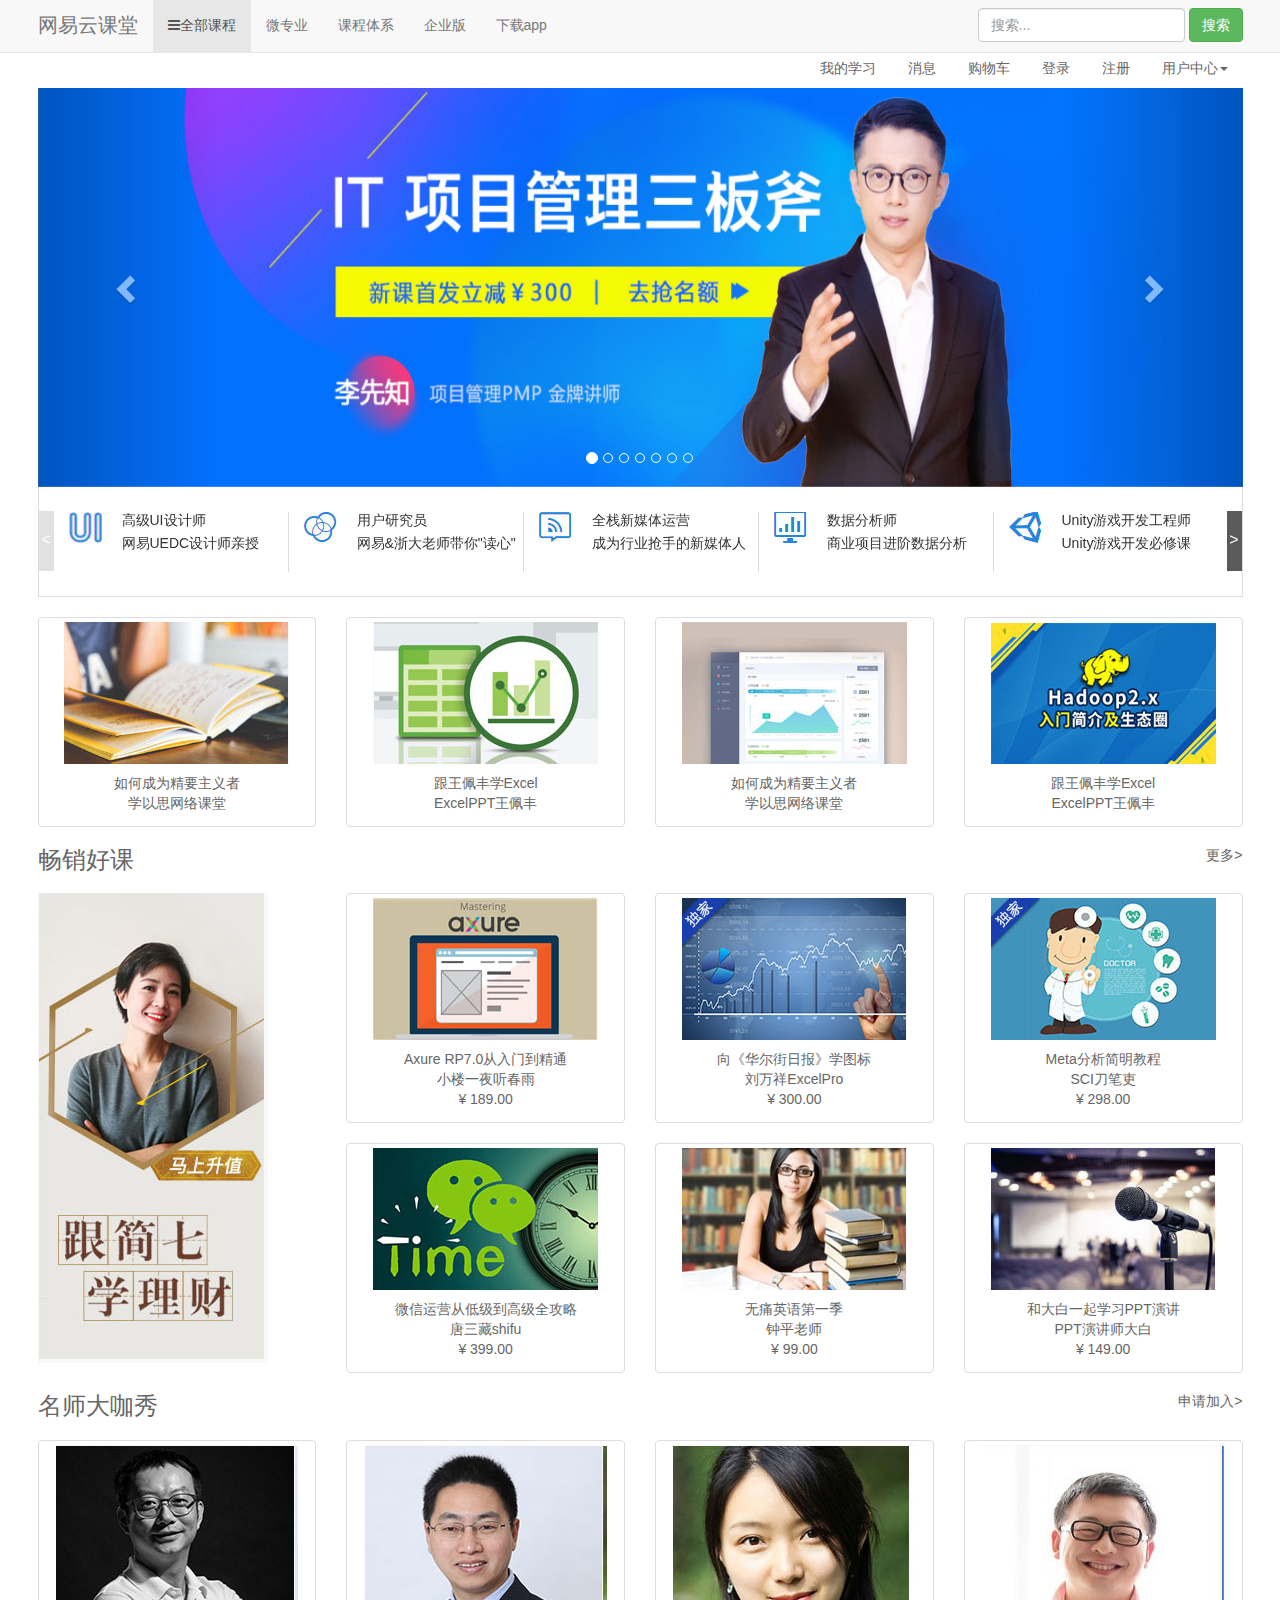
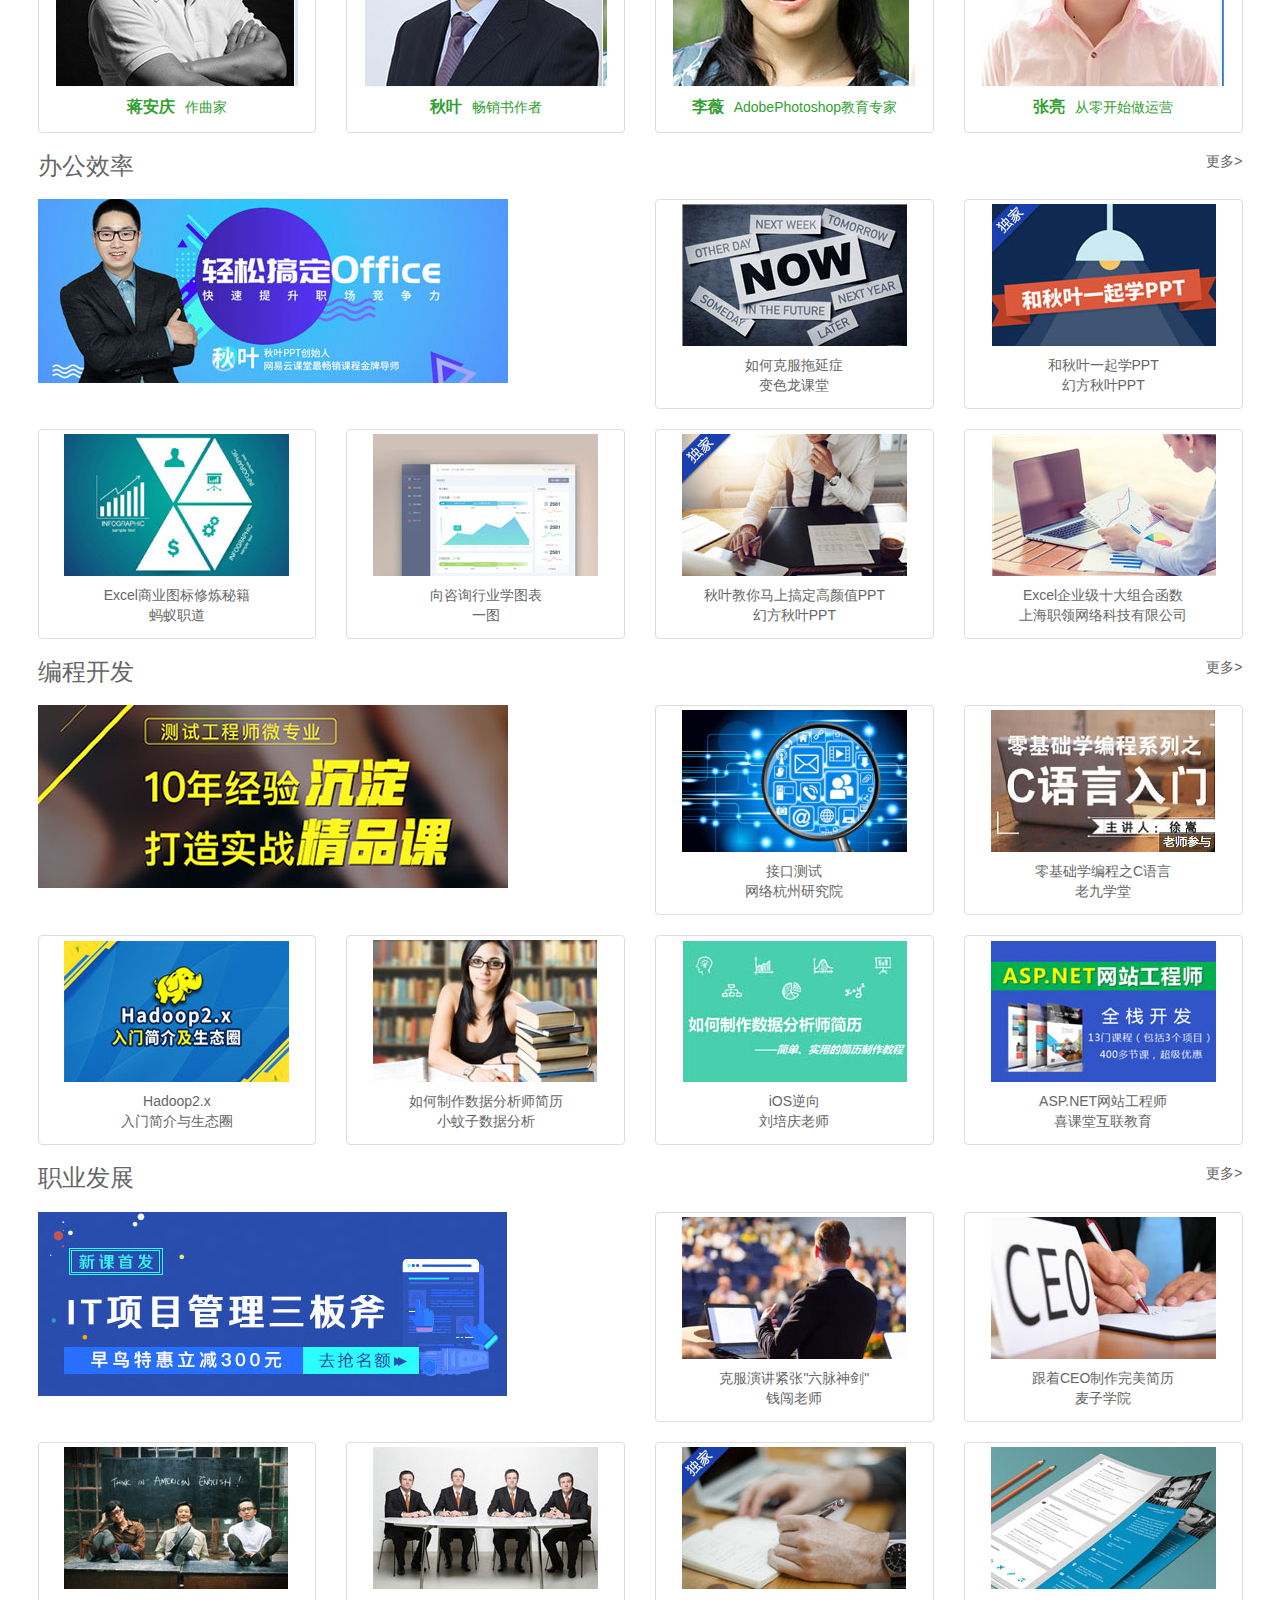
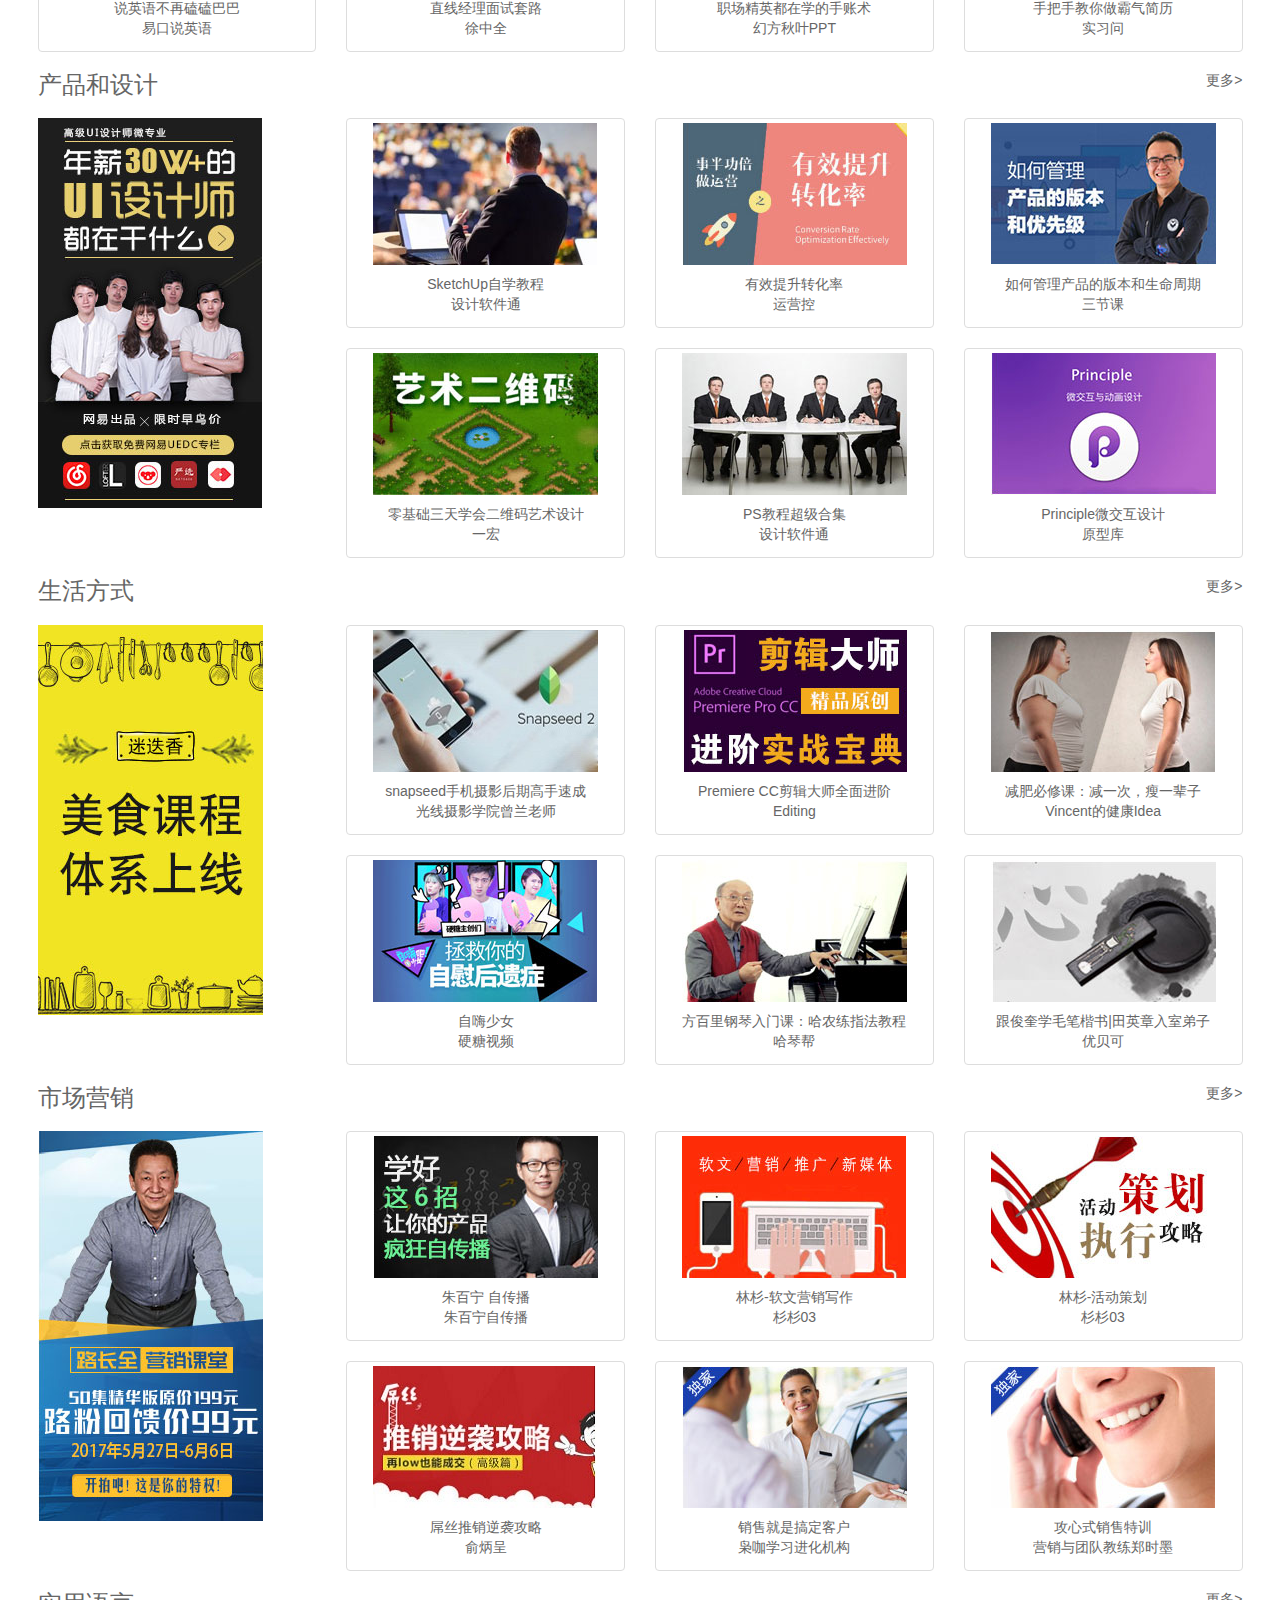
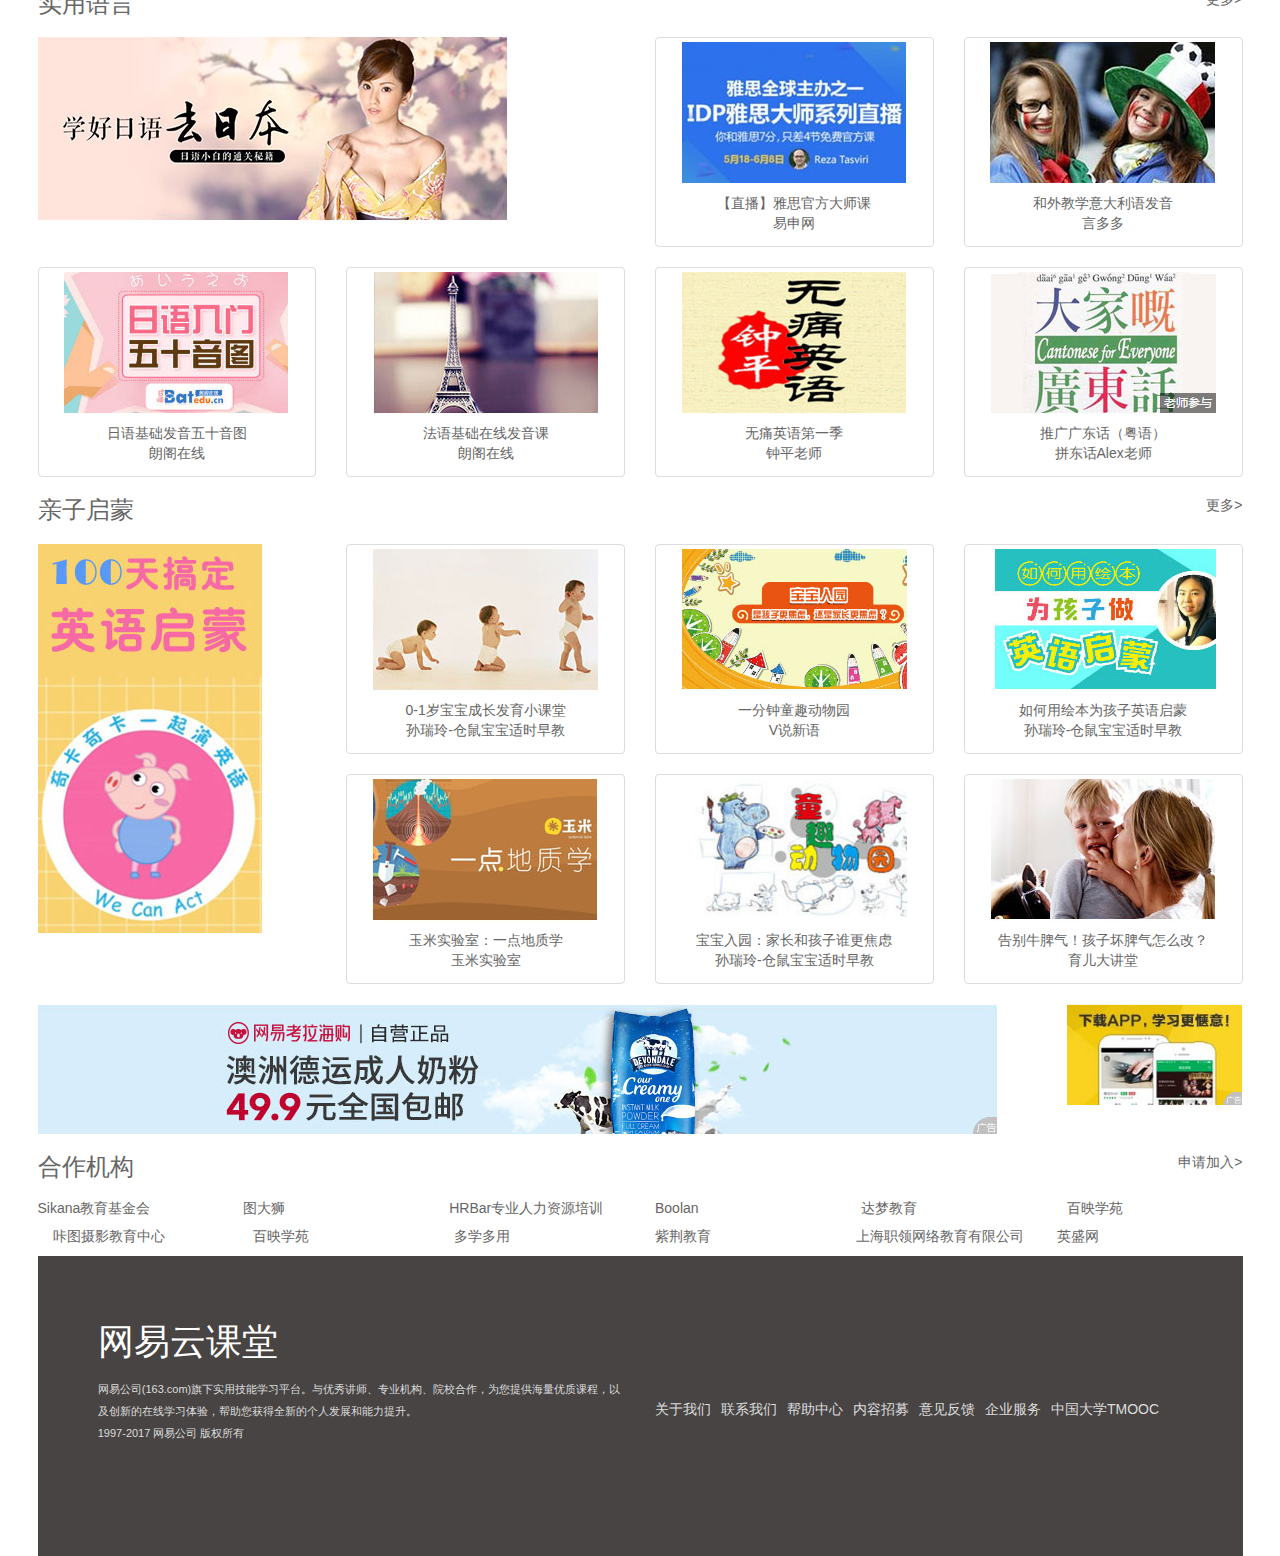
==== commit abb283c1: "bootstrap" ====
--- a/index.html
+++ b/index.html
@@ -2,1356 +2,1663 @@
 <html>
 <head lang="en">
     <meta charset="UTF-8">
+    <meta name="viewport" content="width=device-width,initial-scale=1,user-scalable=no"/>
+    <meta http-equiv="x-ua-compatible" content="IE=edge"/>
+    <link rel="stylesheet" href="css/bootstrap.css"/>
+    <!--[if lte IE 8]>
+    <script src="js/html5shiv.min.js"></script>
+    <script src="js/respond.min.js"></script>
+    <![endif]-->
     <title></title>
-    <meta name="viewport" content="width=device-width,initial-scale=1,user-scalable=no"/>
     <link rel="stylesheet" href="css/wy-03.css"/>
 </head>
 <body>
-<!--头部-->
-<header id="top">
-    <ul class="gt">
-        <li><a href="#">我的学习</a></li>
-        <li><a href="#">消息</a></li>
-        <li><a href="#">购物车</a></li>
-        <li><a href="#">登录/注册</a></li>
-        <li>
-            <a href="#" class="fa fa-user"></a>
-            <b></b>
-            <span></span>
-            <!-- 弹出框-->
-            <div class="pop">
-                <ul>
-                    <li class="first"><a href="#">游客，请登录...</a></li>
-                    <li><a href="#">私信</a></li>
-                    <li><a href="#">我的优惠券<span class="gt">兑换</span></a></li>
-                    <li><a href="#">我的订单</a></li>
-                    <li><a href="#">反馈意见</a></li>
-                    <li><a href="#">设置</a></li>
-                </ul>
-            </div>
-        </li>
-    </ul>
-    <div id="mask">
-        <div id="login">
-            <span class="gt times">&times;</span>
-            <a href="#" class="active">手机号登录</a><a href="#" class="mail">网易邮箱登录</a>
-            <div class="tel">
-                <span class="fa fa-phone">+86</span>
-                <input type="tel" name="tel" placeholder="请输入手机号" id="tel"/>
-                <div class="gt info">
-                    13/14/15/17/18开头的11数字
-                </div>
-            </div>
-            <div class="pwd">
-                <span  class="fa fa-lock"></span>
-                <input type="password" name="pwd" placeholder="请输入密码" id="pwd"/>
-                <div class="gt info">
-                    6位数字
-                </div>
-            </div>
-                <input type="button" id="btn-login" value="登录"><br>
-            <div class="cbk">
-                <a href="#" class="gt reg">去注册</a>
-                <input type="checkbox" name="cbk" checked />十天内免登陆 | <a href="#">忘记密码？</a>
-            </div>
-        </div>
-        <div id="mail">
-            <span class="gt times">&times;</span>
-            <a href="#" class="tel">手机号登录</a><a href="#"  class="active">网易邮箱登录</a>
-            <div class="email">
-                <span class="fa fa-user"></span>
-                <input type="email" name="email" placeholder="邮箱账号" id="email"/>
-                <div class="gt info">
-                    请输入正确格式的邮箱账号
-                </div>
-                <!--/^[A-Za-z\d]+([-_.][A-Za-z\d]+)*@([A-Za-z\d]+[-.])+[A-Za-z\d]{2,4}$/-->
-            </div>
-            <div class="pwd">
-                <span  class="fa fa-lock"></span>
-                <input type="password" name="epwd" placeholder="密码" id="epwd"/>
-                <div class="gt info">
-                    6位数字
-                </div>
-            </div>
-                <input type="button" value="登录" id="btn-e">
-            <div class="cbk">
-                <a href="#" class="gt reg">去注册</a>
-                <input type="checkbox" name="cbk" checked value="十天内免登陆"/> | <a href="#">忘记密码？</a>
-            </div>
-        </div>
-        <div id="reg">
-            <span class="times gt">&times;</span>
-            <h2>手机号注册</h2>
-            <div class="tel">
-                <span class="fa fa-phone"></span>
-                <input type="tel" name="rtel" placeholder="注册手机号" id="rtel"/>
-                <div class="gt info">
-                    13/14/15/17/18开头的11数字
-                </div>
-            </div>
-            <div class="num">
-                <span class="fa fa-phone"></span>
-                <input type="text" name="num" placeholder="验证码"/>
-                <input type="button" value="发送验证码">
-            </div>
-            <div class="pwd">
-                <span  class="fa fa-lock"></span>
-                <input type="password" name="rpwd" placeholder="设置密码" id="rpwd"/>
-                <div class="gt info">
-                    6位数字
-                </div>
-            </div>
-            <input type="button" class="finish" value="完成" id="btn-r">
-            <p><a href="#" class="login">&lt;手机号登录</a></p>
-        </div>
-    </div>
-    <a href="#"><img src="imgs/logo.png" alt="logo"/></a>
-</header>
-<!--导航-->
-<nav id="nav" class="clear">
-    <div class="total lf"><a href="#" class="fa fa-nav-icon"></a><a href="#">全部课程</a></div>
-    <ul class="lf nav-items">
-        <li><a href="#">微专业</a></li>
-        <li><a href="#">课程体系</a></li>
-        <li><a href="#">企业版</a></li>
-        <li><a href="#">下载APP</a></li>
-    </ul>
-    <div id="search" class="gt">课程
-        <b></b>
-        <input type="text" placeholder="搜索课程"/>
-        <button type="button" class="fa fa-search"></button>
-    </div>
-    <!--查询列表-->
-    <ul id="nav-total">
-        <li>
-            <a href="#">编程开发</a><a href="#">前端开发</a><a href="#">移动开发</a>
-            <div class="sub-box">
-                <ul class="sub-items lf">
-                    <li>
-                        <ul class="first">
-                            <li><a href="#">编程开发.精选好课</a></li>
-                            <li><a href="">数据科学家</a></li>
+    <!--头部-->
+    <header id="top">
+        <div class="container">
+            <ul class="nav nav-pills gt">
+                <li><a href="#">我的学习</a></li>
+                <li><a href="#">消息</a></li>
+                <li><a href="#">购物车</a></li>
+                <li><a href="#" type="button" data-toggle="modal" data-target="#Mymodal">登录</a></li>
+                <li><a href="#" type="button" data-toggle="modal" data-target="#MyRegisterModal">注册</a></li>
+                <li class="dropdown ">
+                    <a class="dropdown-toggle" data-toggle="dropdown" href="#">
+                        用户中心<span class="caret"></span>
+                    </a>
+                    <ul class="dropdown-menu">
+                        <li><a href="#">游客，请登录...</a></li>
+                        <li class="divider"></li>
+                        <li><a href="#">私信</a></li>
+                        <li><a href="#">我的优惠券<span class="gt">兑换</span></a></li>
+                        <li><a href="#">我的订单</a></li>
+                        <li><a href="#">反馈意见</a></li>
+                        <li><a href="#">设置</a></li>
+                    </ul>
+                </li>
+            </ul>
+        </div>
+        <!--登录模态框-->
+        <div class="container">
+            <div class="modal" id="Mymodal">
+                <div class="modal-dialog">
+                    <div class="modal-content">
+                        <div class="modal-header">
+                            <button class="close" type="button" data-dismiss="modal">&times;</button>
+                            <a href="#" class="modal-title">手机号登录</a>
+                        </div>
+                        <div class="modal-body">
+                            <form action="" class="form-horizontal">
+                                <!--手机号登录-->
+                                <div class="form-group">
+                                    <label for="tel" class="control-label col-sm-2 text-right">用户名：</label>
+                                    <div class="col-sm-5">
+                                        <input type="tel" name="tel" placeholder="请输入手机号" id="tel"/>
+                                    </div>
+                                <span class="hidden-xs col-sm-3 help-block info">
+                                    13/14/15/17/18开头的11数字
+                                </span>
+                                </div>
+                                <!--密码-->
+                                <div class="form-group">
+                                    <label for="pwd" class="control-label col-sm-2 text-right">密码：</label>
+
+                                    <div class="col-sm-5">
+                                        <input type="password" name="pwd" placeholder="请输入密码" id="pwd"/>
+                                    </div>
+                                <span class="hidden-xs col-sm-3 help-block info">
+                                    6位数字
+                                </span>
+                                </div>
+                                <div class="form-group">
+                                    <div class="col-sm-offset-2 col-sm-10">
+                                        <div class="checkbox">
+                                            <label>
+                                                <input type="checkbox"> 十天内免登陆 | <a href="#">忘记密码？</a>
+                                            </label>
+                                        </div>
+                                    </div>
+                                </div>
+                                <div class="form-group">
+                                    <div class="col-sm-offset-2 col-sm-2">
+                                        <button class="btn btn-danger" type="button" id="btn-login">提交</button>
+                                    </div>
+                                    <div class=" col-sm-2">
+                                        <button class="btn btn-success" type="button" data-dismiss="modal">取消</button>
+                                    </div>
+                                </div>
+                            </form>
+                        </div>
+                    </div>
+                </div>
+            </div>
+        </div>
+        <!--注册模态框-->
+        <div class="container">
+            <div class="modal" id="MyRegisterModal">
+                <div class="modal-dialog">
+                    <div class="modal-content">
+                        <div class="modal-header">
+                            <button class="close" type="button" data-dismiss="modal">&times;</button>
+                            <a href="#" class="modal-title ">手机号注册</a>
+                        </div>
+                        <div class="modal-body">
+                            <form action="" class="form-horizontal">
+                                <!--手机号注册-->
+                                <div class="form-group" id="telReg">
+                                    <label for="rtel" class="control-label col-sm-2 text-right">用户名：</label>
+                                    <div class="col-sm-5">
+                                        <input type="tel" name="rtel" placeholder="注册手机号" id="rtel"/>
+                                    </div>
+                                <span class="hidden-xs col-sm-3 help-block info">
+                                    13/14/15/17/18开头的11数字
+                                </span>
+                                </div>
+                                <div class="form-group">
+                                    <label  class=" col-sm-2 text-right">验证码：</label>
+                                    <div class="col-sm-5">
+                                        <input type="text" name="num" placeholder="验证码"/>
+                                    </div>
+                                    <div class="col-sm-2">
+                                        <input type="button" value="发送验证码"/>
+                                    </div>
+                                </div>
+                                <!--密码-->
+                                <div class="form-group">
+                                    <label for="rpwd" class="control-label col-sm-2 text-right">密码：</label>
+
+                                    <div class="col-sm-5">
+                                        <input type="password" name="rpwd" placeholder="设置密码" id="rpwd"/>
+                                    </div>
+                                <span class="hidden-xs col-sm-3 help-block info">
+                                    6位数字
+                                </span>
+                                </div>
+                                <div class="form-group">
+                                    <div class="col-sm-offset-2 col-sm-2">
+                                        <button class="btn btn-success" type="button" id="btn-r">注册</button>
+                                    </div>
+                                </div>
+                            </form>
+                        </div>
+                    </div>
+                </div>
+            </div>
+        </div>
+    </header>
+    <!--响应式导航条-->
+    <nav class="navbar navbar-default navbar-fixed-top">
+        <div class="container">
+            <div class="navbar-header">
+                <a href="#" class="navbar-brand" style="font-size: 20px;">网易云课堂</a>
+                <button type="button" data-toggle="collapse" data-target="#mycollapse" class="navbar-toggle">
+                    <span class="icon-bar"></span>
+                    <span class="icon-bar"></span>
+                    <span class="icon-bar"></span>
+                </button>
+            </div>
+            <div class="navbar-collapse collapse" id="mycollapse">
+                <ul class="nav navbar-nav nav-items">
+                    <li class="active">
+                        <a href="#" class="dropdown-toggle fa fa-nav-icon" data-toggle="dropdown">全部课程</a>
+                        <!--查询列表-->
+                        <ul id="nav-total" class="dropdown-menu">
+                            <li>
+                                <a href="#">编程开发</a><a href="#">前端开发</a><a href="#">移动开发</a>
+                                <div class="sub-box">
+                                    <div class="container">
+                                        <div class="row">
+                                            <div class="col-sm-12 col-md-6">
+                                                <ul class="sub-items lf">
+                                                    <li>
+                                                        <ul class="first">
+                                                            <li><a href="#">编程开发.精选好课</a></li>
+                                                            <li><a href="">数据科学家</a></li>
+                                                        </ul>
+                                                    </li>
+                                                    <li>
+                                                        <ul>
+                                                            <li><a href="#">办公软件 &nbsp;|</a></li>
+                                                            <li><a href="#">PPT |</a></li>
+                                                            <li><a href="#">Excel |</a></li>
+                                                            <li><a href="#">Word |</a></li>
+                                                            <li><a href="#">Outlook |</a></li>
+                                                            <li><a href="#">Keynote |</a></li>
+                                                            <li><a href="#">更多软件</a></li>
+                                                        </ul>
+                                                    </li>
+                                                    <li>
+                                                        <ul>
+                                                            <li><a href="#">工作效率 &nbsp;|</a></li>
+                                                            <li><a href="#">时间管理 |</a></li>
+                                                            <li><a href="#">思维导图</a></li>
+                                                        </ul>
+                                                    </li>
+                                                    <li>
+                                                        <ul>
+                                                            <li><a href="#">电脑基础 &nbsp;|</a></li>
+                                                            <li><a href="#">基础操作 |</a></li>
+                                                            <li><a href="#">常用工具</a></li>
+                                                        </ul>
+                                                    </li>
+                                                </ul>
+                                            </div>
+                                            <div class="hidden-sm col-md-2">
+                                                <ul class="sub-right gt">
+                                                    <li class="gt"><a href="#">&times;</a></li>
+                                                    <li><a href="#">系列课程</a></li>
+                                                    <li><a href="#">数据分析可视化</a></li>
+                                                    <li><a href="#">向《经济学人》学图表</a></li>
+                                                    <li><a href="#">轻松玩转Office软件</a></li>
+                                                    <li><a href="#">3门课精通数据可视化</a></li>
+                                                    <li><a href="#">用数据跟老板对话</a></li>
+                                                    <li><a href="#">Excel财务职场零基础进阶</a></li>
+                                                    <li><a href="#">更多&gt;&gt;</a></li>
+                                                    <li><a href="#"><img src="imgs/pj-04.jpg" alt=""/></a></li>
+                                                </ul>
+                                            </div>
+                                        </div>
+                                    </div>
+                                </div>
+                            </li>
+                            <li>
+                                <a href="#">办公效率</a><a href="#">PPT</a><a href="#">办公软件</a>
+                                <div class="sub-box clear">
+                                    <div class="container">
+                                        <div class="row">
+                                            <div class="col-sm-12 col-md-6">
+                                                <ul class="sub-items lf">
+                                                    <li>
+                                                        <ul class="first">
+                                                            <li><a href="#">办公效率.精选好课</a></li>
+                                                            <li><a href="">数据分析师（Excel）</a></li>
+                                                        </ul>
+                                                    </li>
+                                                    <li>
+                                                        <ul>
+                                                            <li><a href="#">办公软件 &nbsp;|</a></li>
+                                                            <li><a href="#">PPT |</a></li>
+                                                            <li><a href="#">Excel |</a></li>
+                                                            <li><a href="#">Word |</a></li>
+                                                            <li><a href="#">Outlook |</a></li>
+                                                            <li><a href="#">Keynote |</a></li>
+                                                            <li><a href="#">更多软件</a></li>
+                                                        </ul>
+                                                    </li>
+                                                    <li>
+                                                        <ul>
+                                                            <li><a href="#">工作效率 &nbsp;|</a></li>
+                                                            <li><a href="#">时间管理 |</a></li>
+                                                            <li><a href="#">思维导图</a></li>
+                                                        </ul>
+                                                    </li>
+                                                    <li>
+                                                        <ul>
+                                                            <li><a href="#">办公软件 &nbsp;|</a></li>
+                                                            <li><a href="#">PPT |</a></li>
+                                                            <li><a href="#">Excel |</a></li>
+                                                            <li><a href="#">Word |</a></li>
+                                                            <li><a href="#">Outlook |</a></li>
+                                                            <li><a href="#">Keynote |</a></li>
+                                                            <li><a href="#">更多软件</a></li>
+                                                        </ul>
+                                                    </li>
+                                                    <li>
+                                                        <ul>
+                                                            <li><a href="#">电脑基础 &nbsp;|</a></li>
+                                                            <li><a href="#">基础操作 |</a></li>
+                                                            <li><a href="#">常用工具</a></li>
+                                                        </ul>
+                                                    </li>
+                                                    <li>
+                                                        <ul>
+                                                            <li><a href="#">办公软件 &nbsp;|</a></li>
+                                                            <li><a href="#">PPT |</a></li>
+                                                            <li><a href="#">Excel |</a></li>
+                                                            <li><a href="#">Word |</a></li>
+                                                            <li><a href="#">Outlook |</a></li>
+                                                            <li><a href="#">Keynote |</a></li>
+                                                            <li><a href="#">更多软件</a></li>
+                                                        </ul>
+                                                    </li>
+                                                </ul>
+                                            </div>
+                                            <div class="hidden-sm col-md-2">
+                                                <ul class="sub-right gt">
+                                                    <li class="gt"><a href="#">&times;</a></li>
+                                                    <li><a href="#">系列课程</a></li>
+                                                    <li><a href="#">数据分析可视化</a></li>
+                                                    <li><a href="#">向《经济学人》学图表</a></li>
+                                                    <li><a href="#">轻松玩转Office软件</a></li>
+                                                    <li><a href="#">3门课精通数据可视化</a></li>
+                                                    <li><a href="#">用数据跟老板对话</a></li>
+                                                    <li><a href="#">Excel财务职场零基础进阶</a></li>
+                                                    <li><a href="#">更多&gt;&gt;</a></li>
+                                                    <li><a href="#"><img src="imgs/pj-04.jpg" alt=""/></a></li>
+                                                </ul>
+                                            </div>
+                                        </div>
+                                    </div>
+                                </div>
+                            </li>
+                            <li>
+                                <a href="#">产品和设计</a><a href="#">PS</a><a href="#">产品经理</a>
+                                <div class="sub-box clear">
+                                    <div class="container">
+                                        <div class="row">
+                                            <div class="col-sm-12 col-md-6">
+                                                <ul class="sub-items lf">
+                                                    <li>
+                                                        <ul class="first">
+                                                            <li><a href="#">产品和设计.精选好课</a></li>
+                                                            <li><a href="">高级商业设计师养成记</a></li>
+                                                        </ul>
+                                                    </li>
+                                                    <li>
+                                                        <ul>
+                                                            <li><a href="#">办公软件 &nbsp;|</a></li>
+                                                            <li><a href="#">PPT |</a></li>
+                                                            <li><a href="#">Excel |</a></li>
+                                                            <li><a href="#">Word |</a></li>
+                                                            <li><a href="#">Outlook |</a></li>
+                                                            <li><a href="#">Keynote |</a></li>
+                                                            <li><a href="#">更多软件</a></li>
+                                                        </ul>
+                                                    </li>
+                                                    <li>
+                                                        <ul>
+                                                            <li><a href="#">工作效率 &nbsp;|</a></li>
+                                                            <li><a href="#">时间管理 |</a></li>
+                                                            <li><a href="#">思维导图</a></li>
+                                                        </ul>
+                                                    </li>
+                                                    <li>
+                                                        <ul>
+                                                            <li><a href="#">电脑基础 &nbsp;|</a></li>
+                                                            <li><a href="#">基础操作 |</a></li>
+                                                            <li><a href="#">常用工具</a></li>
+                                                        </ul>
+                                                    </li>
+                                                    <li>
+                                                        <ul>
+                                                            <li><a href="#">工作效率 &nbsp;|</a></li>
+                                                            <li><a href="#">时间管理 |</a></li>
+                                                            <li><a href="#">思维导图</a></li>
+                                                        </ul>
+                                                    </li>
+                                                </ul>
+                                            </div>
+                                            <div class="hidden-sm col-md-2">
+                                                <ul class="sub-right gt">
+                                                    <li class="gt"><a href="#">&times;</a></li>
+                                                    <li><a href="#">系列课程</a></li>
+                                                    <li><a href="#">数据分析可视化</a></li>
+                                                    <li><a href="#">向《经济学人》学图表</a></li>
+                                                    <li><a href="#">轻松玩转Office软件</a></li>
+                                                    <li><a href="#">3门课精通数据可视化</a></li>
+                                                    <li><a href="#">用数据跟老板对话</a></li>
+                                                    <li><a href="#">Excel财务职场零基础进阶</a></li>
+                                                    <li><a href="#">更多&gt;&gt;</a></li>
+                                                    <li><a href="#"><img src="imgs/pj-04.jpg" alt=""/></a></li>
+                                                </ul>
+                                            </div>
+                                        </div>
+                                    </div>
+                                </div>
+                            </li>
+                            <li>
+                                <a href="#">生活方式</a><a href="#">摄影</a><a href="#">亲自</a>
+                                <div class="sub-box clear">
+                                    <div class="container">
+                                        <div class="row">
+                                            <div class="col-sm-12 col-md-6">
+                                                <ul class="sub-items lf">
+                                                    <li>
+                                                        <ul class="first">
+                                                            <li><a href="#">生活方式.精选好课</a></li>
+                                                            <li><a href="">做一名独立音乐制作人</a></li>
+                                                        </ul>
+                                                    </li>
+                                                    <li>
+                                                        <ul>
+                                                            <li><a href="#">办公软件 &nbsp;|</a></li>
+                                                            <li><a href="#">PPT |</a></li>
+                                                            <li><a href="#">Excel |</a></li>
+                                                            <li><a href="#">Word |</a></li>
+                                                            <li><a href="#">Outlook |</a></li>
+                                                            <li><a href="#">Keynote |</a></li>
+                                                            <li><a href="#">更多软件</a></li>
+                                                        </ul>
+                                                    </li>
+                                                    <li>
+                                                        <ul>
+                                                            <li><a href="#">工作效率 &nbsp;|</a></li>
+                                                            <li><a href="#">时间管理 |</a></li>
+                                                            <li><a href="#">思维导图</a></li>
+                                                        </ul>
+                                                    </li>
+                                                    <li>
+                                                        <ul>
+                                                            <li><a href="#">办公软件 &nbsp;|</a></li>
+                                                            <li><a href="#">PPT |</a></li>
+                                                            <li><a href="#">Excel |</a></li>
+                                                            <li><a href="#">Word |</a></li>
+                                                            <li><a href="#">Outlook |</a></li>
+                                                            <li><a href="#">Keynote |</a></li>
+                                                            <li><a href="#">更多软件</a></li>
+                                                        </ul>
+                                                    </li>
+                                                    <li>
+                                                        <ul>
+                                                            <li><a href="#">电脑基础 &nbsp;|</a></li>
+                                                            <li><a href="#">基础操作 |</a></li>
+                                                            <li><a href="#">常用工具</a></li>
+                                                        </ul>
+                                                    </li>
+                                                    <li>
+                                                        <ul>
+                                                            <li><a href="#">办公软件 &nbsp;|</a></li>
+                                                            <li><a href="#">PPT |</a></li>
+                                                            <li><a href="#">Excel |</a></li>
+                                                            <li><a href="#">Word |</a></li>
+                                                            <li><a href="#">Outlook |</a></li>
+                                                            <li><a href="#">Keynote |</a></li>
+                                                            <li><a href="#">更多软件</a></li>
+                                                        </ul>
+                                                    </li>
+                                                    <li>
+                                                        <ul>
+                                                            <li><a href="#">工作效率 &nbsp;|</a></li>
+                                                            <li><a href="#">时间管理 |</a></li>
+                                                            <li><a href="#">思维导图</a></li>
+                                                        </ul>
+                                                    </li>
+                                                    <li>
+                                                        <ul>
+                                                            <li><a href="#">电脑基础 &nbsp;|</a></li>
+                                                            <li><a href="#">基础操作 |</a></li>
+                                                            <li><a href="#">常用工具</a></li>
+                                                        </ul>
+                                                    </li>
+                                                </ul>
+                                            </div>
+                                            <div class="hidden-sm col-md-2">
+                                                <ul class="sub-right gt">
+                                                    <li class="gt"><a href="#">&times;</a></li>
+                                                    <li><a href="#">系列课程</a></li>
+                                                    <li><a href="#">数据分析可视化</a></li>
+                                                    <li><a href="#">向《经济学人》学图表</a></li>
+                                                    <li><a href="#">轻松玩转Office软件</a></li>
+                                                    <li><a href="#">3门课精通数据可视化</a></li>
+                                                    <li><a href="#">用数据跟老板对话</a></li>
+                                                    <li><a href="#">Excel财务职场零基础进阶</a></li>
+                                                    <li><a href="#">更多&gt;&gt;</a></li>
+                                                    <li><a href="#"><img src="imgs/pj-04.jpg" alt=""/></a></li>
+                                                </ul>
+                                            </div>
+                                        </div>
+                                    </div>
+                                </div>
+                            </li>
+                            <li>
+                                <a href="#">职业发展</a><a href="#">个人提升</a><a href="#">求职</a>
+                                <div class="sub-box clear">
+                                    <div class="container">
+                                        <div class="row">
+                                            <div class="col-sm-12 col-md-6">
+                                                <ul class="sub-items lf">
+                                                    <li>
+                                                        <ul class="first">
+                                                            <li><a href="#">职业发展.精选好课</a></li>
+                                                            <li><a href="">中欧锦囊课</a></li>
+                                                        </ul>
+                                                    </li>
+                                                    <li>
+                                                        <ul>
+                                                            <li><a href="#">办公软件 &nbsp;|</a></li>
+                                                            <li><a href="#">PPT |</a></li>
+                                                            <li><a href="#">Excel |</a></li>
+                                                            <li><a href="#">Word |</a></li>
+                                                            <li><a href="#">Outlook |</a></li>
+                                                            <li><a href="#">Keynote |</a></li>
+                                                            <li><a href="#">更多软件</a></li>
+                                                        </ul>
+                                                    </li>
+                                                    <li>
+                                                        <ul>
+                                                            <li><a href="#">工作效率 &nbsp;|</a></li>
+                                                            <li><a href="#">时间管理 |</a></li>
+                                                            <li><a href="#">思维导图</a></li>
+                                                        </ul>
+                                                    </li>
+                                                    <li>
+                                                        <ul>
+                                                            <li><a href="#">电脑基础 &nbsp;|</a></li>
+                                                            <li><a href="#">基础操作 |</a></li>
+                                                            <li><a href="#">常用工具</a></li>
+                                                        </ul>
+                                                    </li>
+                                                </ul>
+                                            </div>
+                                            <div class="hidden-sm col-md-2">
+                                                <ul class="sub-right gt">
+                                                    <li class="gt"><a href="#">&times;</a></li>
+                                                    <li><a href="#">系列课程</a></li>
+                                                    <li><a href="#">数据分析可视化</a></li>
+                                                    <li><a href="#">向《经济学人》学图表</a></li>
+                                                    <li><a href="#">轻松玩转Office软件</a></li>
+                                                    <li><a href="#">3门课精通数据可视化</a></li>
+                                                    <li><a href="#">用数据跟老板对话</a></li>
+                                                    <li><a href="#">Excel财务职场零基础进阶</a></li>
+                                                    <li><a href="#">更多&gt;&gt;</a></li>
+                                                    <li><a href="#"><img src="imgs/pj-04.jpg" alt=""/></a></li>
+                                                </ul>
+                                            </div>
+                                        </div>
+                                    </div>
+                                </div>
+                            </li>
+                            <li>
+                                <a href="#">市场营销</a><a href="#">网络营销</a><a href="#">推广</a>
+                                <div class="sub-box clear">
+                                    <div class="container">
+                                        <div class="row">
+                                            <div class="col-sm-12 col-md-6">
+                                                <ul class="sub-items lf">
+                                                    <li>
+                                                        <ul class="first">
+                                                            <li><a href="#">市场营销.精选好课</a></li>
+                                                            <li><a href="">大客户销售</a></li>
+                                                        </ul>
+                                                    </li>
+                                                    <li>
+                                                        <ul>
+                                                            <li><a href="#">办公软件 &nbsp;|</a></li>
+                                                            <li><a href="#">PPT |</a></li>
+                                                            <li><a href="#">Excel |</a></li>
+                                                            <li><a href="#">Word |</a></li>
+                                                            <li><a href="#">Outlook |</a></li>
+                                                            <li><a href="#">Keynote |</a></li>
+                                                            <li><a href="#">更多软件</a></li>
+                                                        </ul>
+                                                    </li>
+                                                    <li>
+                                                        <ul>
+                                                            <li><a href="#">工作效率 &nbsp;|</a></li>
+                                                            <li><a href="#">时间管理 |</a></li>
+                                                            <li><a href="#">思维导图</a></li>
+                                                        </ul>
+                                                    </li>
+                                                    <li>
+                                                        <ul>
+                                                            <li><a href="#">办公软件 &nbsp;|</a></li>
+                                                            <li><a href="#">PPT |</a></li>
+                                                            <li><a href="#">Excel |</a></li>
+                                                            <li><a href="#">Word |</a></li>
+                                                            <li><a href="#">Outlook |</a></li>
+                                                            <li><a href="#">Keynote |</a></li>
+                                                            <li><a href="#">更多软件</a></li>
+                                                        </ul>
+                                                    </li>
+                                                    <li>
+                                                        <ul>
+                                                            <li><a href="#">电脑基础 &nbsp;|</a></li>
+                                                            <li><a href="#">基础操作 |</a></li>
+                                                            <li><a href="#">常用工具</a></li>
+                                                        </ul>
+                                                    </li>
+                                                    <li>
+                                                        <ul>
+                                                            <li><a href="#">办公软件 &nbsp;|</a></li>
+                                                            <li><a href="#">PPT |</a></li>
+                                                            <li><a href="#">Excel |</a></li>
+                                                            <li><a href="#">Word |</a></li>
+                                                            <li><a href="#">Outlook |</a></li>
+                                                            <li><a href="#">Keynote |</a></li>
+                                                            <li><a href="#">更多软件</a></li>
+                                                        </ul>
+                                                    </li>
+                                                </ul>
+                                            </div>
+                                            <div class="hidden-sm col-md-2">
+                                                <ul class="sub-right gt">
+                                                    <li class="gt"><a href="#">&times;</a></li>
+                                                    <li><a href="#">系列课程</a></li>
+                                                    <li><a href="#">数据分析可视化</a></li>
+                                                    <li><a href="#">向《经济学人》学图表</a></li>
+                                                    <li><a href="#">轻松玩转Office软件</a></li>
+                                                    <li><a href="#">3门课精通数据可视化</a></li>
+                                                    <li><a href="#">用数据跟老板对话</a></li>
+                                                    <li><a href="#">Excel财务职场零基础进阶</a></li>
+                                                    <li><a href="#">更多&gt;&gt;</a></li>
+                                                    <li><a href="#"><img src="imgs/pj-04.jpg" alt=""/></a></li>
+                                                </ul>
+                                            </div>
+                                        </div>
+                                    </div>
+                                </div>
+                            </li>
                         </ul>
                     </li>
-                    <li>
-                        <ul>
-                            <li><a href="#">办公软件 &nbsp;|</a></li>
-                            <li><a href="#">PPT |</a></li>
-                            <li><a href="#">Excel |</a></li>
-                            <li><a href="#">Word |</a></li>
-                            <li><a href="#">Outlook |</a></li>
-                            <li><a href="#">Keynote |</a></li>
-                            <li><a href="#">更多软件</a></li>
-                        </ul>
+                    <li><a href="#" >微专业</a></li>
+                    <li><a href="#">课程体系</a></li>
+                    <li><a href="#">企业版</a></li>
+                    <li><a href="#">下载app</a></li>
+                </ul>
+                <form action="" class="navbar-form navbar-right">
+                    <input type="text" class="form-control" placeholder="搜索..."/>
+                    <button class="btn btn-success" type="button" data-toggle="modal" data-target="#Mymodal">搜索</button>
+                </form>
+            </div>
+        </div>
+    </nav>
+    <!--图片轮播-->
+    <div class="container">
+        <div id="mycarousel" class="carousel slide" data-ride="carousel">
+            <div class="carousel-inner">
+                <div class="item active">
+                    <img src="imgs/banner-01.png" alt="" class="img-responsive"/>
+                    <div class="carousel-caption">
+
+                    </div>
+                </div>
+                <div class="item">
+                    <img src="imgs/banner-02.png" alt="" class="img-responsive"/>
+                    <div class="carousel-caption">
+
+                    </div>
+                </div>
+                <div class="item">
+                    <img src="imgs/banner-03.png" alt="" class="img-responsive"/>
+                    <div class="carousel-caption">
+
+                    </div>
+                </div>
+                <div class="item">
+                    <img src="imgs/banner-04.png" alt="" class="img-responsive"/>
+                    <div class="carousel-caption">
+
+                    </div>
+                </div>
+                <div class="item">
+                    <img src="imgs/banner-05.png" alt="" class="img-responsive"/>
+                    <div class="carousel-caption">
+
+                    </div>
+                </div>
+                <div class="item">
+                    <img src="imgs/banner-06.png" alt="" class="img-responsive"/>
+                    <div class="carousel-caption">
+
+                    </div>
+                </div>
+                <div class="item">
+                    <img src="imgs/banner-07.png" alt="" class="img-responsive"/>
+                    <div class="carousel-caption">
+
+                    </div>
+                </div>
+            </div>
+            <a href="#mycarousel" class="carousel-control left" data-slide="prev">
+                <span class="glyphicon glyphicon-chevron-left"></span>
+            </a>
+            <a href="#mycarousel" class="carousel-control right" data-slide="next">
+                <span class="glyphicon glyphicon-chevron-right"></span>
+            </a>
+            <ol class="carousel-indicators">
+                <li class="active" data-slide-to="0" data-target="#mycarousel"></li>
+                <li data-slide-to="1" data-target="#mycarousel"></li>
+                <li data-slide-to="2" data-target="#mycarousel"></li>
+                <li data-slide-to="3" data-target="#mycarousel"></li>
+                <li data-slide-to="4" data-target="#mycarousel"></li>
+                <li data-slide-to="5" data-target="#mycarousel"></li>
+                <li data-slide-to="6" data-target="#mycarousel"></li>
+            </ol>
+        </div>
+    </div>
+    <section id="container">
+        <!--图片滚动-->
+        <div id="slider">
+            <a href="#" class="next">&gt;</a>
+            <a href="#" class="previous disabled">&lt;</a>
+            <div class="container">
+                <ul class="media-list clear">
+                    <li class="media">
+                        <div class="media-left media-middle ">
+                            <a href=""><img src="imgs/slider-01.jpg" alt="" class="media-object " style="width:33px;height:31px;"/></a>
+                        </div>
+                        <div class="media-body">
+                            <p class="media-heading">高级UI设计师</p>
+                            <p>网易UEDC设计师亲授</p>
+                        </div>
                     </li>
-                    <li>
-                        <ul>
-                            <li><a href="#">工作效率 &nbsp;|</a></li>
-                            <li><a href="#">时间管理 |</a></li>
-                            <li><a href="#">思维导图</a></li>
-                        </ul>
+                    <li class="media">
+                        <div class="media-left media-middle ">
+                            <a href=""><img src="imgs/slider-02.jpg" alt="" class="media-object " style="width:33px;height:31px;"/></a>
+                        </div>
+                        <div class="media-body">
+                            <p class="media-heading">用户研究员</p>
+                            <p>网易&浙大老师带你"读心"</p>
+                        </div>
                     </li>
-                    <li>
-                        <ul>
-                            <li><a href="#">电脑基础 &nbsp;|</a></li>
-                            <li><a href="#">基础操作 |</a></li>
-                            <li><a href="#">常用工具</a></li>
-                        </ul>
+                    <li class="media">
+                        <div class="media-left media-middle ">
+                            <a href=""><img src="imgs/slider-03.jpg" alt="" class="media-object " style="width:33px;height:31px;"/></a>
+                        </div>
+                        <div class="media-body">
+                            <p class="media-heading">全栈新媒体运营</p>
+                            <p>成为行业抢手的新媒体人</p>
+                        </div>
+                    </li>
+                    <li class="media">
+                        <div class="media-left media-middle ">
+                            <a href=""><img src="imgs/slider-04.jpg" alt="" class="media-object " style="width:33px;height:31px;"/></a>
+                        </div>
+                        <div class="media-body">
+                            <p class="media-heading">数据分析师</p>
+                            <p>商业项目进阶数据分析</p>
+                        </div>
+                    </li>
+                    <li class="media">
+                        <div class="media-left media-middle ">
+                            <a href=""><img src="imgs/slider-05.jpg" alt="" class="media-object " style="width:33px;height:31px;"/></a>
+                        </div>
+                        <div class="media-body">
+                            <p class="media-heading">Unity游戏开发工程师</p>
+                            <p>Unity游戏开发必修课</p>
+                        </div>
+                    </li>
+                    <li class="media">
+                        <div class="media-left media-middle ">
+                            <a href=""><img src="imgs/slider-03.jpg" alt="" class="media-object " style="width:33px;height:31px;"/></a>
+                        </div>
+                        <div class="media-body">
+                            <p class="media-heading">全栈新媒体运营</p>
+                            <p>成为行业抢手的新媒体人</p>
+                        </div>
+                    </li>
+                    <li class="media">
+                        <div class="media-left media-middle ">
+                            <a href=""><img src="imgs/slider-04.jpg" alt="" class="media-object " style="width:33px;height:31px;"/></a>
+                        </div>
+                        <div class="media-body">
+                            <p class="media-heading">数据分析师</p>
+                            <p>商业项目进阶数据分析</p>
+                        </div>
+                    </li>
+                    <li class="media">
+                        <div class="media-left media-middle ">
+                            <a href=""><img src="imgs/slider-05.jpg" alt="" class="media-object " style="width:33px;height:31px;"/></a>
+                        </div>
+                        <div class="media-body">
+                            <p class="media-heading">Unity游戏开发工程师</p>
+                            <p>Unity游戏开发必修课</p>
+                        </div>
+                    </li>
+                    <li class="media">
+                        <div class="media-left media-middle ">
+                            <a href=""><img src="imgs/slider-03.jpg" alt="" class="media-object " style="width:33px;height:31px;"/></a>
+                        </div>
+                        <div class="media-body">
+                            <p class="media-heading">全栈新媒体运营</p>
+                            <p>成为行业抢手的新媒体人</p>
+                        </div>
                     </li>
                 </ul>
-                <ul class="sub-right gt">
-                    <li class="gt"><a href="#">&times;</a></li>
-                    <li><a href="#">系列课程</a></li>
-                    <li><a href="#">数据分析可视化</a></li>
-                    <li><a href="#">向《经济学人》学图表</a></li>
-                    <li><a href="#">轻松玩转Office软件</a></li>
-                    <li><a href="#">3门课精通数据可视化</a></li>
-                    <li><a href="#">用数据跟老板对话</a></li>
-                    <li><a href="#">Excel财务职场零基础进阶</a></li>
-                    <li><a href="#">更多&gt;&gt;</a></li>
-                    <li><a href="#"><img src="imgs/pj-04.jpg" alt=""/></a></li>
-                </ul>
-            </div>
-        </li>
-        <li>
-            <a href="#">办公效率</a><a href="#">PPT</a><a href="#">办公软件</a>
-            <div class="sub-box clear">
-                <ul class="sub-items lf">
-                    <li>
-                        <ul class="first">
-                            <li><a href="#">办公效率.精选好课</a></li>
-                            <li><a href="">数据分析师（Excel）</a></li>
-                        </ul>
-                    </li>
-                    <li>
-                        <ul>
-                            <li><a href="#">办公软件 &nbsp;|</a></li>
-                            <li><a href="#">PPT |</a></li>
-                            <li><a href="#">Excel |</a></li>
-                            <li><a href="#">Word |</a></li>
-                            <li><a href="#">Outlook |</a></li>
-                            <li><a href="#">Keynote |</a></li>
-                            <li><a href="#">更多软件</a></li>
-                        </ul>
-                    </li>
-                    <li>
-                        <ul>
-                            <li><a href="#">工作效率 &nbsp;|</a></li>
-                            <li><a href="#">时间管理 |</a></li>
-                            <li><a href="#">思维导图</a></li>
-                        </ul>
-                    </li>
-                    <li>
-                        <ul>
-                            <li><a href="#">办公软件 &nbsp;|</a></li>
-                            <li><a href="#">PPT |</a></li>
-                            <li><a href="#">Excel |</a></li>
-                            <li><a href="#">Word |</a></li>
-                            <li><a href="#">Outlook |</a></li>
-                            <li><a href="#">Keynote |</a></li>
-                            <li><a href="#">更多软件</a></li>
-                        </ul>
-                    </li>
-                    <li>
-                        <ul>
-                            <li><a href="#">电脑基础 &nbsp;|</a></li>
-                            <li><a href="#">基础操作 |</a></li>
-                            <li><a href="#">常用工具</a></li>
-                        </ul>
-                    </li>
-                    <li>
-                        <ul>
-                            <li><a href="#">办公软件 &nbsp;|</a></li>
-                            <li><a href="#">PPT |</a></li>
-                            <li><a href="#">Excel |</a></li>
-                            <li><a href="#">Word |</a></li>
-                            <li><a href="#">Outlook |</a></li>
-                            <li><a href="#">Keynote |</a></li>
-                            <li><a href="#">更多软件</a></li>
-                        </ul>
-                    </li>
-                </ul>
-                <ul class="sub-right gt">
-                    <li class="gt"><a href="#">&times;</a></li>
-                    <li><a href="#">系列课程</a></li>
-                    <li><a href="#">数据分析可视化</a></li>
-                    <li><a href="#">向《经济学人》学图表</a></li>
-                    <li><a href="#">轻松玩转Office软件</a></li>
-                    <li><a href="#">3门课精通数据可视化</a></li>
-                    <li><a href="#">用数据跟老板对话</a></li>
-                    <li><a href="#">Excel财务职场零基础进阶</a></li>
-                    <li><a href="#">更多&gt;&gt;</a></li>
-                    <li><a href="#"><img src="imgs/pj-04.jpg" alt=""/></a></li>
-                </ul>
-            </div>
-        </li>
-        <li>
-            <a href="#">产品和设计</a><a href="#">PS</a><a href="#">产品经理</a>
-            <div class="sub-box clear">
-                <ul class="sub-items lf">
-                    <li>
-                        <ul class="first">
-                            <li><a href="#">产品和设计.精选好课</a></li>
-                            <li><a href="">高级商业设计师养成记</a></li>
-                        </ul>
-                    </li>
-                    <li>
-                        <ul>
-                            <li><a href="#">办公软件 &nbsp;|</a></li>
-                            <li><a href="#">PPT |</a></li>
-                            <li><a href="#">Excel |</a></li>
-                            <li><a href="#">Word |</a></li>
-                            <li><a href="#">Outlook |</a></li>
-                            <li><a href="#">Keynote |</a></li>
-                            <li><a href="#">更多软件</a></li>
-                        </ul>
-                    </li>
-                    <li>
-                        <ul>
-                            <li><a href="#">工作效率 &nbsp;|</a></li>
-                            <li><a href="#">时间管理 |</a></li>
-                            <li><a href="#">思维导图</a></li>
-                        </ul>
-                    </li>
-                    <li>
-                        <ul>
-                            <li><a href="#">电脑基础 &nbsp;|</a></li>
-                            <li><a href="#">基础操作 |</a></li>
-                            <li><a href="#">常用工具</a></li>
-                        </ul>
-                    </li>
-                    <li>
-                        <ul>
-                            <li><a href="#">工作效率 &nbsp;|</a></li>
-                            <li><a href="#">时间管理 |</a></li>
-                            <li><a href="#">思维导图</a></li>
-                        </ul>
-                    </li>
-                </ul>
-                <ul class="sub-right gt">
-                    <li class="gt"><a href="#">&times;</a></li>
-                    <li><a href="#">系列课程</a></li>
-                    <li><a href="#">数据分析可视化</a></li>
-                    <li><a href="#">向《经济学人》学图表</a></li>
-                    <li><a href="#">轻松玩转Office软件</a></li>
-                    <li><a href="#">3门课精通数据可视化</a></li>
-                    <li><a href="#">用数据跟老板对话</a></li>
-                    <li><a href="#">Excel财务职场零基础进阶</a></li>
-                    <li><a href="#">更多&gt;&gt;</a></li>
-                    <li><a href="#"><img src="imgs/pj-04.jpg" alt=""/></a></li>
-                </ul>
-            </div>
-        </li>
-        <li>
-            <a href="#">生活方式</a><a href="#">摄影</a><a href="#">亲自</a>
-            <div class="sub-box clear">
-                <ul class="sub-items lf">
-                    <li>
-                        <ul class="first">
-                            <li><a href="#">生活方式.精选好课</a></li>
-                            <li><a href="">做一名独立音乐制作人</a></li>
-                        </ul>
-                    </li>
-                    <li>
-                        <ul>
-                            <li><a href="#">办公软件 &nbsp;|</a></li>
-                            <li><a href="#">PPT |</a></li>
-                            <li><a href="#">Excel |</a></li>
-                            <li><a href="#">Word |</a></li>
-                            <li><a href="#">Outlook |</a></li>
-                            <li><a href="#">Keynote |</a></li>
-                            <li><a href="#">更多软件</a></li>
-                        </ul>
-                    </li>
-                    <li>
-                        <ul>
-                            <li><a href="#">工作效率 &nbsp;|</a></li>
-                            <li><a href="#">时间管理 |</a></li>
-                            <li><a href="#">思维导图</a></li>
-                        </ul>
-                    </li>
-                    <li>
-                        <ul>
-                            <li><a href="#">办公软件 &nbsp;|</a></li>
-                            <li><a href="#">PPT |</a></li>
-                            <li><a href="#">Excel |</a></li>
-                            <li><a href="#">Word |</a></li>
-                            <li><a href="#">Outlook |</a></li>
-                            <li><a href="#">Keynote |</a></li>
-                            <li><a href="#">更多软件</a></li>
-                        </ul>
-                    </li>
-                    <li>
-                        <ul>
-                            <li><a href="#">电脑基础 &nbsp;|</a></li>
-                            <li><a href="#">基础操作 |</a></li>
-                            <li><a href="#">常用工具</a></li>
-                        </ul>
-                    </li>
-                    <li>
-                        <ul>
-                            <li><a href="#">办公软件 &nbsp;|</a></li>
-                            <li><a href="#">PPT |</a></li>
-                            <li><a href="#">Excel |</a></li>
-                            <li><a href="#">Word |</a></li>
-                            <li><a href="#">Outlook |</a></li>
-                            <li><a href="#">Keynote |</a></li>
-                            <li><a href="#">更多软件</a></li>
-                        </ul>
-                    </li>
-                    <li>
-                        <ul>
-                            <li><a href="#">工作效率 &nbsp;|</a></li>
-                            <li><a href="#">时间管理 |</a></li>
-                            <li><a href="#">思维导图</a></li>
-                        </ul>
-                    </li>
-                    <li>
-                        <ul>
-                            <li><a href="#">电脑基础 &nbsp;|</a></li>
-                            <li><a href="#">基础操作 |</a></li>
-                            <li><a href="#">常用工具</a></li>
-                        </ul>
-                    </li>
-                </ul>
-                <ul class="sub-right gt">
-                    <li class="gt"><a href="#">&times;</a></li>
-                    <li><a href="#">系列课程</a></li>
-                    <li><a href="#">数据分析可视化</a></li>
-                    <li><a href="#">向《经济学人》学图表</a></li>
-                    <li><a href="#">轻松玩转Office软件</a></li>
-                    <li><a href="#">3门课精通数据可视化</a></li>
-                    <li><a href="#">用数据跟老板对话</a></li>
-                    <li><a href="#">Excel财务职场零基础进阶</a></li>
-                    <li><a href="#">更多&gt;&gt;</a></li>
-                    <li><a href="#"><img src="imgs/pj-04.jpg" alt=""/></a></li>
-                </ul>
-            </div>
-        </li>
-        <li>
-            <a href="#">职业发展</a><a href="#">个人提升</a><a href="#">求职</a>
-            <div class="sub-box clear">
-                <ul class="sub-items lf">
-                    <li>
-                        <ul class="first">
-                            <li><a href="#">职业发展.精选好课</a></li>
-                            <li><a href="">中欧锦囊课</a></li>
-                        </ul>
-                    </li>
-                    <li>
-                        <ul>
-                            <li><a href="#">办公软件 &nbsp;|</a></li>
-                            <li><a href="#">PPT |</a></li>
-                            <li><a href="#">Excel |</a></li>
-                            <li><a href="#">Word |</a></li>
-                            <li><a href="#">Outlook |</a></li>
-                            <li><a href="#">Keynote |</a></li>
-                            <li><a href="#">更多软件</a></li>
-                        </ul>
-                    </li>
-                    <li>
-                        <ul>
-                            <li><a href="#">工作效率 &nbsp;|</a></li>
-                            <li><a href="#">时间管理 |</a></li>
-                            <li><a href="#">思维导图</a></li>
-                        </ul>
-                    </li>
-                    <li>
-                        <ul>
-                            <li><a href="#">电脑基础 &nbsp;|</a></li>
-                            <li><a href="#">基础操作 |</a></li>
-                            <li><a href="#">常用工具</a></li>
-                        </ul>
-                    </li>
-                </ul>
-                <ul class="sub-right gt">
-                    <li class="gt"><a href="#">&times;</a></li>
-                    <li><a href="#">系列课程</a></li>
-                    <li><a href="#">数据分析可视化</a></li>
-                    <li><a href="#">向《经济学人》学图表</a></li>
-                    <li><a href="#">轻松玩转Office软件</a></li>
-                    <li><a href="#">3门课精通数据可视化</a></li>
-                    <li><a href="#">用数据跟老板对话</a></li>
-                    <li><a href="#">Excel财务职场零基础进阶</a></li>
-                    <li><a href="#">更多&gt;&gt;</a></li>
-                    <li><a href="#"><img src="imgs/pj-04.jpg" alt=""/></a></li>
-                </ul>
-            </div>
-        </li>
-        <li>
-            <a href="#">市场营销</a><a href="#">网络营销</a><a href="#">推广</a>
-            <div class="sub-box clear">
-                <ul class="sub-items lf">
-                    <li>
-                        <ul class="first">
-                            <li><a href="#">市场营销.精选好课</a></li>
-                            <li><a href="">大客户销售</a></li>
-                        </ul>
-                    </li>
-                    <li>
-                        <ul>
-                            <li><a href="#">办公软件 &nbsp;|</a></li>
-                            <li><a href="#">PPT |</a></li>
-                            <li><a href="#">Excel |</a></li>
-                            <li><a href="#">Word |</a></li>
-                            <li><a href="#">Outlook |</a></li>
-                            <li><a href="#">Keynote |</a></li>
-                            <li><a href="#">更多软件</a></li>
-                        </ul>
-                    </li>
-                    <li>
-                        <ul>
-                            <li><a href="#">工作效率 &nbsp;|</a></li>
-                            <li><a href="#">时间管理 |</a></li>
-                            <li><a href="#">思维导图</a></li>
-                        </ul>
-                    </li>
-                    <li>
-                        <ul>
-                            <li><a href="#">办公软件 &nbsp;|</a></li>
-                            <li><a href="#">PPT |</a></li>
-                            <li><a href="#">Excel |</a></li>
-                            <li><a href="#">Word |</a></li>
-                            <li><a href="#">Outlook |</a></li>
-                            <li><a href="#">Keynote |</a></li>
-                            <li><a href="#">更多软件</a></li>
-                        </ul>
-                    </li>
-                    <li>
-                        <ul>
-                            <li><a href="#">电脑基础 &nbsp;|</a></li>
-                            <li><a href="#">基础操作 |</a></li>
-                            <li><a href="#">常用工具</a></li>
-                        </ul>
-                    </li>
-                    <li>
-                        <ul>
-                            <li><a href="#">办公软件 &nbsp;|</a></li>
-                            <li><a href="#">PPT |</a></li>
-                            <li><a href="#">Excel |</a></li>
-                            <li><a href="#">Word |</a></li>
-                            <li><a href="#">Outlook |</a></li>
-                            <li><a href="#">Keynote |</a></li>
-                            <li><a href="#">更多软件</a></li>
-                        </ul>
-                    </li>
-                </ul>
-                <ul class="sub-right gt">
-                    <li class="gt"><a href="#">&times;</a></li>
-                    <li><a href="#">系列课程</a></li>
-                    <li><a href="#">数据分析可视化</a></li>
-                    <li><a href="#">向《经济学人》学图表</a></li>
-                    <li><a href="#">轻松玩转Office软件</a></li>
-                    <li><a href="#">3门课精通数据可视化</a></li>
-                    <li><a href="#">用数据跟老板对话</a></li>
-                    <li><a href="#">Excel财务职场零基础进阶</a></li>
-                    <li><a href="#">更多&gt;&gt;</a></li>
-                    <li><a href="#"><img src="imgs/pj-04.jpg" alt=""/></a></li>
-                </ul>
-            </div>
-        </li>
-    </ul>
-    <div id="tip">
-        <img src="imgs/pj-01.jpg" alt=""/>
-        <ul>
-            <li><a href="#">[新课]如何成为很厉害的女人</a></li>
-            <li><a href="#">年薪30w的设计师在做什么？</a></li>
-            <li><a href="#">小二推拿微专业：手"护"健康</a></li>
-            <li><a href="#">如何在职场中快速进步？</a></li>
-            <li><a href="#">[广告]进口好物低至9.9元包邮</a></li>
-        </ul>
-        <a href="#" class="now"><span class="fa fa-film"></span>看直播</a>
-        <a href="#"><span class="fa fa-edit"></span>做真题</a>
+            </div>
+        </div>
+        <!--免费课-->
+        <div class="container">
+            <div id="free">
+                <div class="row">
+                    <div class="col-xs-6 col-sm-3">
+                        <div class="thumbnail">
+                            <img src="imgs/pj-05.jpg" alt="..." class="img-responsive">
+                            <div class="caption">
+                                <p><a href="#">如何成为精要主义者</a></p>
+                                <p><a href="#">学以思网络课堂</a></p>
+                            </div>
+                        </div>
+                    </div>
+                    <div class="col-xs-6 col-sm-3">
+                        <div class="thumbnail">
+                            <img src="imgs/pj-06.jpg" alt="..." class="img-responsive">
+                            <div class="caption">
+                                <p><a href="#">跟王佩丰学Excel</a></p>
+                                <p><a href="#">ExcelPPT王佩丰</a></p>
+                            </div>
+                        </div>
+                    </div>
+                    <div class="col-xs-6 col-sm-3">
+                        <div class="thumbnail">
+                            <img src="imgs/pj-25.jpg" alt="..." class="img-responsive">
+                            <div class="caption">
+                                <p><a href="#">如何成为精要主义者</a></p>
+                                <p><a href="#">学以思网络课堂</a></p>
+                            </div>
+                        </div>
+                    </div>
+                    <div class="col-xs-6 col-sm-3">
+                        <div class="thumbnail">
+                            <img src="imgs/pj-33.jpg" alt="..." class="img-responsive">
+                            <div class="caption">
+                                <p><a href="#">跟王佩丰学Excel</a></p>
+                                <p><a href="#">ExcelPPT王佩丰</a></p>
+                            </div>
+                        </div>
+                    </div>
+                </div>
+            </div>
+        </div>
+        <!--畅销好课-->
+        <div class="container">
+            <div id="good">
+                <div class="row" style="margin-bottom: 20px;">
+                    <div class="col-xs-6"><h3><a href="#">畅销好课</a></h3></div>
+                    <div class="col-xs-6" style="text-align: right;"><a href="#" >更多&gt;</a></div>
+                </div>
+                <div class="row">
+                    <div class="hidden-xs col-sm-3">
+                        <img src="imgs/pj-11.jpg" alt="" class="img-responsive"/>
+                    </div>
+                    <div class="col-xs-4 col-sm-3">
+                        <div class="row">
+                            <div class="col-sm-12">
+                                <div class="thumbnail">
+                                    <img src="imgs/pj-12.jpg" alt="..." class="img-responsive">
+                                    <div class="caption">
+                                        <p><a href="#">Axure RP7.0从入门到精通</a></p>
+                                        <p><a href="#">小楼一夜听春雨</a></p>
+                                        <p><a href="#">¥ 189.00</a></p>
+                                    </div>
+                                </div>
+                            </div>
+                        </div>
+                        <div class="row">
+                            <div class="col-sm-12">
+                                <div class="thumbnail">
+                                    <img src="imgs/pj-13.jpg" alt="..." class="img-responsive">
+                                    <div class="caption">
+                                        <p><a href="#">微信运营从低级到高级全攻略</a></p>
+                                        <p><a href="#">唐三藏shifu</a></p>
+                                        <p><a href="#">¥ 399.00</a></p>
+                                    </div>
+                                </div>
+                            </div>
+                        </div>
+                    </div>
+                    <div class="col-xs-4 col-sm-3">
+                        <div class="row">
+                            <div class="col-sm-12">
+                                <div class="thumbnail">
+                                    <img src="imgs/pj-14.jpg" alt="..." class="img-responsive">
+                                    <div class="caption">
+                                        <p><a href="#">向《华尔街日报》学图标</a></p>
+                                        <p><a href="#">刘万祥ExcelPro</a></p>
+                                        <p><a href="#">¥ 300.00</a></p>
+                                    </div>
+                                </div>
+                            </div>
+                        </div>
+                        <div class="row">
+                            <div class="col-sm-12">
+                                <div class="thumbnail">
+                                    <img src="imgs/pj-15.jpg" alt="..." class="img-responsive">
+                                    <div class="caption">
+                                        <p><a href="#">无痛英语第一季</a></p>
+                                        <p><a href="#">钟平老师</a></p>
+                                        <p><a href="#">¥ 99.00</a></p>
+                                    </div>
+                                </div>
+                            </div>
+                        </div>
+                    </div>
+                    <div class="col-xs-4 col-sm-3">
+                        <div class="row">
+                            <div class="col-sm-12">
+                                <div class="thumbnail">
+                                    <img src="imgs/pj-16.jpg" alt="..." class="img-responsive">
+                                    <div class="caption">
+                                        <p><a href="#">Meta分析简明教程</a></p>
+                                        <p><a href="#">SCI刀笔吏</a></p>
+                                        <p><a href="#">¥ 298.00</a></p>
+                                    </div>
+                                </div>
+                            </div>
+                        </div>
+                        <div class="row">
+                            <div class="col-sm-12">
+                                <div class="thumbnail">
+                                    <img src="imgs/pj-17.jpg" alt="..." class="img-responsive">
+                                    <div class="caption">
+                                        <p><a href="#">和大白一起学习PPT演讲</a></p>
+                                        <p><a href="#">PPT演讲师大白</a></p>
+                                        <p><a href="#">¥ 149.00</a></p>
+                                    </div>
+                                </div>
+                            </div>
+                        </div>
+                    </div>
+                </div>
+            </div>
+        </div>
+        <!--名师大咖秀-->
+        <div class="container">
+            <div id="famous">
+                <div class="row" style="margin-bottom: 20px;">
+                    <div class="col-xs-6"><h3><a href="#">名师大咖秀</a></h3></div>
+                    <div class="col-xs-6" style="text-align: right;"><a href="#" >申请加入&gt;</a></div>
+                </div>
+                <div class="row">
+                    <div class="col-xs-6 col-sm-3">
+                        <div class="thumbnail">
+                            <img src="imgs/pj-130.jpg" alt="..." class="img-responsive">
+                            <div class="caption">
+                                <p><a href="#"><b>蒋安庆</b>作曲家</a></p>
+                            </div>
+                        </div>
+                    </div>
+                    <div class="col-xs-6 col-sm-3">
+                        <div class="thumbnail">
+                            <img src="imgs/pj-131.jpg" alt="..." class="img-responsive">
+                            <div class="caption">
+                                <p><a href="#"><b>秋叶</b>畅销书作者</a></p>
+                            </div>
+                        </div>
+                    </div>
+                    <div class="col-xs-6 col-sm-3">
+                        <div class="thumbnail">
+                            <img src="imgs/pj-133.jpg" alt="..." class="img-responsive">
+                            <div class="caption">
+                                <p><a href="#"><b>李薇</b>AdobePhotoshop教育专家</a></p>
+                            </div>
+                        </div>
+                    </div>
+                    <div class="col-xs-6 col-sm-3">
+                        <div class="thumbnail">
+                            <img src="imgs/pj-134.jpg" alt="..." class="img-responsive">
+                            <div class="caption">
+                                <p><a href="#"><b>张亮</b>从零开始做运营</a></p>
+                            </div>
+                        </div>
+                    </div>
+                </div>
+            </div>
+        </div>
+        <!--办公效率-->
+        <div class="container">
+            <div id="office">
+                <div class="row" style="margin-bottom: 20px;">
+                    <div class="col-xs-6"><h3><a href="#">办公效率</a></h3></div>
+                    <div class="col-xs-6" style="text-align: right;"><a href="#" >更多&gt;</a></div>
+                </div>
+                <div class="row">
+                    <div class="hidden-xs col-sm-6">
+                        <img src="imgs/pj-20.jpg" alt="" class="img-responsive"/>
+                    </div>
+                    <div class="col-xs-6 col-sm-3">
+                        <div class="thumbnail">
+                            <img src="imgs/pj-21.jpg" alt="..." class="img-responsive">
+                            <div class="caption">
+                                <p><a href="#">如何克服拖延症</a></p>
+                                <p><a href="#">变色龙课堂</a></p>
+                            </div>
+                        </div>
+                    </div>
+                    <div class="col-xs-6 col-sm-3">
+                        <div class="thumbnail">
+                            <img src="imgs/pj-22.jpg" alt="..." class="img-responsive">
+                            <div class="caption">
+                                <p><a href="#">和秋叶一起学PPT</a></p>
+                                <p><a href="#">幻方秋叶PPT</a></p>
+                            </div>
+                        </div>
+                    </div>
+                </div>
+                <div class="row">
+                    <div class="col-xs-6 col-sm-3">
+                        <div class="thumbnail">
+                            <img src="imgs/pj-24.jpg" alt="..." class="img-responsive">
+                            <div class="caption">
+                                <p><a href="#">Excel商业图标修炼秘籍</a></p>
+                                <p><a href="#">蚂蚁职道</a></p>
+                            </div>
+                        </div>
+                    </div>
+                    <div class="col-xs-6 col-sm-3">
+                        <div class="thumbnail">
+                            <img src="imgs/pj-25.jpg" alt="..." class="img-responsive">
+                            <div class="caption">
+                                <p><a href="#">向咨询行业学图表</a></p>
+                                <p><a href="#">一图</a></p>
+                            </div>
+                        </div>
+                    </div>
+                    <div class="col-xs-6 col-sm-3">
+                        <div class="thumbnail">
+                            <img src="imgs/pj-26.jpg" alt="..." class="img-responsive">
+                            <div class="caption">
+                                <p><a href="#">秋叶教你马上搞定高颜值PPT</a></p>
+                                <p><a href="#">幻方秋叶PPT</a></p>
+                            </div>
+                        </div>
+                    </div>
+                    <div class="col-xs-6 col-sm-3">
+                        <div class="thumbnail">
+                            <img src="imgs/pj-27.jpg" alt="..." class="img-responsive">
+                            <div class="caption">
+                                <p><a href="#">Excel企业级十大组合函数</a></p>
+                                <p><a href="#">上海职领网络科技有限公司</a></p>
+                            </div>
+                        </div>
+                    </div>
+                </div>
+            </div>
+        </div>
+        <!--编程开发-->
+        <div class="container">
+            <div id="code">
+                <div class="row" style="margin-bottom: 20px;">
+                    <div class="col-xs-6"><h3><a href="#">编程开发</a></h3></div>
+                    <div class="col-xs-6" style="text-align: right;"><a href="#" >更多&gt;</a></div>
+                </div>
+                <div class="row">
+                    <div class="hidden-xs col-sm-6">
+                        <img src="imgs/pj-30.jpg" alt="" class="img-responsive"/>
+                    </div>
+                    <div class="col-xs-6 col-sm-3">
+                        <div class="thumbnail">
+                            <img src="imgs/pj-31.jpg" alt="..." class="img-responsive">
+                            <div class="caption">
+                                <p><a href="#">接口测试</a></p>
+                                <p><a href="#">网络杭州研究院</a></p>
+                            </div>
+                        </div>
+                    </div>
+                    <div class="col-xs-6 col-sm-3">
+                        <div class="thumbnail">
+                            <img src="imgs/pj-32.jpg" alt="..." class="img-responsive">
+                            <div class="caption">
+                                <p><a href="#">零基础学编程之C语言</a></p>
+                                <p><a href="#">老九学堂</a></p>
+                            </div>
+                        </div>
+                    </div>
+                </div>
+                <div class="row">
+                    <div class="col-xs-6 col-sm-3">
+                        <div class="thumbnail">
+                            <img src="imgs/pj-33.jpg" alt="..." class="img-responsive">
+                            <div class="caption">
+                                <p><a href="#">Hadoop2.x</a></p>
+                                <p><a href="#">入门简介与生态圈</a></p>
+                            </div>
+                        </div>
+                    </div>
+                    <div class="col-xs-6 col-sm-3">
+                        <div class="thumbnail">
+                            <img src="imgs/pj-15.jpg" alt="..." class="img-responsive">
+                            <div class="caption">
+                                <p><a href="#">如何制作数据分析师简历</a></p>
+                                <p><a href="#">小蚊子数据分析</a></p>
+                            </div>
+                        </div>
+                    </div>
+                    <div class="col-xs-6 col-sm-3">
+                        <div class="thumbnail">
+                            <img src="imgs/pj-34.jpg" alt="..." class="img-responsive">
+                            <div class="caption">
+                                <p><a href="#">iOS逆向</a></p>
+                                <p><a href="#">刘培庆老师</a></p>
+                            </div>
+                        </div>
+                    </div>
+                    <div class="col-xs-6 col-sm-3">
+                        <div class="thumbnail">
+                            <img src="imgs/pj-35.jpg" alt="..." class="img-responsive">
+                            <div class="caption">
+                                <p><a href="#">ASP.NET网站工程师</a></p>
+                                <p><a href="#">喜课堂互联教育</a></p>
+                            </div>
+                        </div>
+                    </div>
+                </div>
+            </div>
+        </div>
+        <!--职业发展-->
+        <div class="container">
+            <div id="occupation">
+                <div class="row" style="margin-bottom: 20px;">
+                    <div class="col-xs-6"><h3><a href="#">职业发展</a></h3></div>
+                    <div class="col-xs-6" style="text-align: right;"><a href="#" >更多&gt;</a></div>
+                </div>
+                <div class="row">
+                    <div class="hidden-xs col-sm-6">
+                        <img src="imgs/pj-40.jpg" alt="" class="img-responsive"/>
+                    </div>
+                    <div class="col-xs-6 col-sm-3">
+                        <div class="thumbnail">
+                            <img src="imgs/pj-41.jpg" alt="..." class="img-responsive">
+                            <div class="caption">
+                                <p><a href="#">克服演讲紧张"六脉神剑"</a></p>
+                                <p><a href="#">钱闯老师</a></p>
+                            </div>
+                        </div>
+                    </div>
+                    <div class="col-xs-6 col-sm-3">
+                        <div class="thumbnail">
+                            <img src="imgs/pj-42.jpg" alt="..." class="img-responsive">
+                            <div class="caption">
+                                <p><a href="#">跟着CEO制作完美简历</a></p>
+                                <p><a href="#">麦子学院</a></p>
+                            </div>
+                        </div>
+                    </div>
+                </div>
+                <div class="row">
+                    <div class="col-xs-6 col-sm-3">
+                        <div class="thumbnail">
+                            <img src="imgs/pj-43.jpg" alt="..." class="img-responsive">
+                            <div class="caption">
+                                <p><a href="#">说英语不再磕磕巴巴</a></p>
+                                <p><a href="#">易口说英语</a></p>
+                            </div>
+                        </div>
+                    </div>
+                    <div class="col-xs-6 col-sm-3">
+                        <div class="thumbnail">
+                            <img src="imgs/pj-44.jpg" alt="..." class="img-responsive">
+                            <div class="caption">
+                                <p><a href="#">直线经理面试套路</a></p>
+                                <p><a href="#">徐中全</a></p>
+                            </div>
+                        </div>
+                    </div>
+                    <div class="col-xs-6 col-sm-3">
+                        <div class="thumbnail">
+                            <img src="imgs/pj-45.jpg" alt="..." class="img-responsive">
+                            <div class="caption">
+                                <p><a href="#">职场精英都在学的手账术</a></p>
+                                <p><a href="#">幻方秋叶PPT</a></p>
+                            </div>
+                        </div>
+                    </div>
+                    <div class="col-xs-6 col-sm-3">
+                        <div class="thumbnail">
+                            <img src="imgs/pj-46.jpg" alt="..." class="img-responsive">
+                            <div class="caption">
+                                <p><a href="#">手把手教你做霸气简历</a></p>
+                                <p><a href="#">实习问</a></p>
+                            </div>
+                        </div>
+                    </div>
+                </div>
+            </div>
+        </div>
+        <!--产品与设计-->
+        <div class="container">
+            <div id="product">
+                <div class="row" style="margin-bottom: 20px;">
+                    <div class="col-xs-6"><h3><a href="#">产品和设计</a></h3></div>
+                    <div class="col-xs-6" style="text-align: right;"><a href="#" >更多&gt;</a></div>
+                </div>
+                <div class="row">
+                    <div class="hidden-xs col-sm-3">
+                        <img src="imgs/pj-50.jpg" alt="" class="img-responsive"/>
+                    </div>
+                    <div class="col-xs-4 col-sm-3">
+                        <div class="row">
+                            <div class="col-xs-12">
+                                <div class="thumbnail">
+                                    <img src="imgs/pj-41.jpg" alt="..." class="img-responsive">
+                                    <div class="caption">
+                                        <p><a href="#">SketchUp自学教程</a></p>
+                                        <p><a href="#">设计软件通</a></p>
+                                    </div>
+                                </div>
+                            </div>
+                        </div>
+                        <div class="row">
+                            <div class="col-xs-12">
+                                <div class="thumbnail">
+                                    <img src="imgs/pj-51.jpg" alt="..." class="img-responsive">
+                                    <div class="caption">
+                                        <p><a href="#">零基础三天学会二维码艺术设计</a></p>
+                                        <p><a href="#">一宏</a></p>
+                                    </div>
+                                </div>
+                            </div>
+                        </div>
+                    </div>
+                    <div class="col-xs-4 col-sm-3">
+                        <div class="row">
+                            <div class="col-xs-12">
+                                <div class="thumbnail">
+                                    <img src="imgs/pj-52.jpg" alt="..." class="img-responsive">
+                                    <div class="caption">
+                                        <p><a href="#">有效提升转化率</a></p>
+                                        <p><a href="#">运营控</a></p>
+                                    </div>
+                                </div>
+                            </div>
+                        </div>
+                        <div class="row">
+                            <div class="col-xs-12">
+                                <div class="thumbnail">
+                                    <img src="imgs/pj-44.jpg" alt="..." class="img-responsive">
+                                    <div class="caption">
+                                        <p><a href="#">PS教程超级合集</a></p>
+                                        <p><a href="#">设计软件通</a></p>
+                                    </div>
+                                </div>
+                            </div>
+                        </div>
+                    </div>
+                    <div class="col-xs-4 col-sm-3">
+                        <div class="row">
+                            <div class="col-xs-12">
+                                <div class="thumbnail">
+                                    <img src="imgs/pj-53.jpg" alt="..." class="img-responsive">
+                                    <div class="caption">
+                                        <p><a href="#">如何管理产品的版本和生命周期</a></p>
+                                        <p><a href="#">三节课</a></p>
+                                    </div>
+                                </div>
+                            </div>
+                        </div>
+                        <div class="row">
+                            <div class="col-xs-12">
+                                <div class="thumbnail">
+                                    <img src="imgs/pj-54.jpg" alt="..." class="img-responsive">
+                                    <div class="caption">
+                                        <p><a href="#">Principle微交互设计</a></p>
+                                        <p><a href="#">原型库</a></p>
+                                    </div>
+                                </div>
+                            </div>
+                        </div>
+                    </div>
+                </div>
+            </div>
+        </div>
+        <!--生活方式-->
+        <div class="container">
+            <div id="life">
+                <div class="row" style="margin-bottom: 20px;">
+                    <div class="col-xs-6"><h3><a href="#">生活方式</a></h3></div>
+                    <div class="col-xs-6" style="text-align: right;"><a href="#" >更多&gt;</a></div>
+                </div>
+                <div class="row">
+                    <div class="hidden-xs col-sm-3">
+                        <img src="imgs/pj-60.jpg" alt="" class="img-responsive"/>
+                    </div>
+                    <div class="col-xs-4 col-sm-3">
+                        <div class="row">
+                            <div class="col-xs-12">
+                                <div class="thumbnail">
+                                    <img src="imgs/pj-61.jpg" alt="..." class="img-responsive">
+                                    <div class="caption">
+                                        <p><a href="#">snapseed手机摄影后期高手速成</a></p>
+                                        <p><a href="#">光线摄影学院曾兰老师</a></p>
+                                    </div>
+                                </div>
+                            </div>
+                        </div>
+                        <div class="row">
+                            <div class="col-xs-12">
+                                <div class="thumbnail">
+                                    <img src="imgs/pj-62.jpg" alt="..." class="img-responsive">
+                                    <div class="caption">
+                                        <p><a href="#">自嗨少女</a></p>
+                                        <p><a href="#">硬糖视频</a></p>
+                                    </div>
+                                </div>
+                            </div>
+                        </div>
+                    </div>
+                    <div class="col-xs-4 col-sm-3">
+                        <div class="row">
+                            <div class="col-xs-12">
+                                <div class="thumbnail">
+                                    <img src="imgs/pj-63.jpg" alt="..." class="img-responsive">
+                                    <div class="caption">
+                                        <p><a href="#">Premiere CC剪辑大师全面进阶</a></p>
+                                        <p><a href="#">Editing</a></p>
+                                    </div>
+                                </div>
+                            </div>
+                        </div>
+                        <div class="row">
+                            <div class="col-xs-12">
+                                <div class="thumbnail">
+                                    <img src="imgs/pj-64.jpg" alt="..." class="img-responsive">
+                                    <div class="caption">
+                                        <p><a href="#">方百里钢琴入门课：哈农练指法教程</a></p>
+                                        <p><a href="#">哈琴帮</a></p>
+                                    </div>
+                                </div>
+                            </div>
+                        </div>
+                    </div>
+                    <div class="col-xs-4 col-sm-3">
+                        <div class="row">
+                            <div class="col-xs-12">
+                                <div class="thumbnail">
+                                    <img src="imgs/pj-65.jpg" alt="..." class="img-responsive">
+                                    <div class="caption">
+                                        <p><a href="#">减肥必修课：减一次，瘦一辈子</a></p>
+                                        <p><a href="#">Vincent的健康Idea</a></p>
+                                    </div>
+                                </div>
+                            </div>
+                        </div>
+                        <div class="row">
+                            <div class="col-xs-12">
+                                <div class="thumbnail">
+                                    <img src="imgs/pj-66.jpg" alt="..." class="img-responsive">
+                                    <div class="caption">
+                                        <p><a href="#">跟俊奎学毛笔楷书|田英章入室弟子</a></p>
+                                        <p><a href="#">优贝可</a></p>
+                                    </div>
+                                </div>
+                            </div>
+                        </div>
+                    </div>
+                </div>
+            </div>
+        </div>
+        <!--市场营销-->
+        <div class="container">
+            <div id="market">
+                <div class="row" style="margin-bottom: 20px;">
+                    <div class="col-xs-6"><h3><a href="#">市场营销</a></h3></div>
+                    <div class="col-xs-6" style="text-align: right;"><a href="#" >更多&gt;</a></div>
+                </div>
+                <div class="row">
+                    <div class="hidden-xs col-sm-3">
+                        <img src="imgs/pj-70.jpg" alt="" class="img-responsive"/>
+                    </div>
+                    <div class="col-xs-4 col-sm-3">
+                        <div class="row">
+                            <div class="col-xs-12">
+                                <div class="thumbnail">
+                                    <img src="imgs/pj-71.jpg" alt="..." class="img-responsive">
+                                    <div class="caption">
+                                        <p><a href="#">朱百宁 自传播</a></p>
+                                        <p><a href="#">朱百宁自传播</a></p>
+                                    </div>
+                                </div>
+                            </div>
+                        </div>
+                        <div class="row">
+                            <div class="col-xs-12">
+                                <div class="thumbnail">
+                                    <img src="imgs/pj-72.jpg" alt="..." class="img-responsive">
+                                    <div class="caption">
+                                        <p><a href="#">屌丝推销逆袭攻略</a></p>
+                                        <p><a href="#">俞炳呈</a></p>
+                                    </div>
+                                </div>
+                            </div>
+                        </div>
+                    </div>
+                    <div class="col-xs-4 col-sm-3">
+                        <div class="row">
+                            <div class="col-xs-12">
+                                <div class="thumbnail">
+                                    <img src="imgs/pj-73.jpg" alt="..." class="img-responsive">
+                                    <div class="caption">
+                                        <p><a href="#">林杉-软文营销写作</a></p>
+                                        <p><a href="#">杉杉03</a></p>
+                                    </div>
+                                </div>
+                            </div>
+                        </div>
+                        <div class="row">
+                            <div class="col-xs-12">
+                                <div class="thumbnail">
+                                    <img src="imgs/pj-74.jpg" alt="..." class="img-responsive">
+                                    <div class="caption">
+                                        <p><a href="#">销售就是搞定客户</a></p>
+                                        <p><a href="#">枭咖学习进化机构</a></p>
+                                    </div>
+                                </div>
+                            </div>
+                        </div>
+                    </div>
+                    <div class="col-xs-4 col-sm-3">
+                        <div class="row">
+                            <div class="col-xs-12">
+                                <div class="thumbnail">
+                                    <img src="imgs/pj-75.jpg" alt="..." class="img-responsive">
+                                    <div class="caption">
+                                        <p><a href="#">林杉-活动策划</a></p>
+                                        <p><a href="#">杉杉03</a></p>
+                                    </div>
+                                </div>
+                            </div>
+                        </div>
+                        <div class="row">
+                            <div class="col-xs-12">
+                                <div class="thumbnail">
+                                    <img src="imgs/pj-76.jpg" alt="..." class="img-responsive">
+                                    <div class="caption">
+                                        <p><a href="#">攻心式销售特训</a></p>
+                                        <p><a href="#">营销与团队教练郑时墨</a></p>
+                                    </div>
+                                </div>
+                            </div>
+                        </div>
+                    </div>
+                </div>
+            </div>
+        </div>
+        <!--实用语言-->
+        <div class="container">
+            <div id="language">
+                <div class="row" style="margin-bottom: 20px;">
+                    <div class="col-xs-6"><h3><a href="#">实用语言</a></h3></div>
+                    <div class="col-xs-6" style="text-align: right;"><a href="#" >更多&gt;</a></div>
+                </div>
+                <div class="row">
+                    <div class="hidden-xs col-sm-6">
+                        <img src="imgs/pj-80.jpg" alt="" class="img-responsive"/>
+                    </div>
+                    <div class="col-xs-6 col-sm-3">
+                        <div class="thumbnail">
+                            <img src="imgs/pj-81.jpg" alt="..." class="img-responsive">
+                            <div class="caption">
+                                <p><a href="#">【直播】雅思官方大师课</a></p>
+                                <p><a href="#">易申网</a></p>
+                            </div>
+                        </div>
+                    </div>
+                    <div class="col-xs-6 col-sm-3">
+                        <div class="thumbnail">
+                            <img src="imgs/pj-82.jpg" alt="..." class="img-responsive">
+                            <div class="caption">
+                                <p><a href="#">和外教学意大利语发音</a></p>
+                                <p><a href="#">言多多</a></p>
+                            </div>
+                        </div>
+                    </div>
+                </div>
+                <div class="row">
+                    <div class="col-xs-6 col-sm-3">
+                        <div class="thumbnail">
+                            <img src="imgs/pj-83.jpg" alt="..." class="img-responsive">
+                            <div class="caption">
+                                <p><a href="#">日语基础发音五十音图</a></p>
+                                <p><a href="#">朗阁在线</a></p>
+                            </div>
+                        </div>
+                    </div>
+                    <div class="col-xs-6 col-sm-3">
+                        <div class="thumbnail">
+                            <img src="imgs/pj-84.jpg" alt="..." class="img-responsive">
+                            <div class="caption">
+                                <p><a href="#">法语基础在线发音课</a></p>
+                                <p><a href="#">朗阁在线</a></p>
+                            </div>
+                        </div>
+                    </div>
+                    <div class="col-xs-6 col-sm-3">
+                        <div class="thumbnail">
+                            <img src="imgs/pj-85.jpg" alt="..." class="img-responsive">
+                            <div class="caption">
+                                <p><a href="#">无痛英语第一季</a></p>
+                                <p><a href="#">钟平老师</a></p>
+                            </div>
+                        </div>
+                    </div>
+                    <div class="col-xs-6 col-sm-3">
+                        <div class="thumbnail">
+                            <img src="imgs/pj-86.jpg" alt="..." class="img-responsive">
+                            <div class="caption">
+                                <p><a href="#">推广广东话（粤语）</a></p>
+                                <p><a href="#">拼东话Alex老师</a></p>
+                            </div>
+                        </div>
+                    </div>
+                </div>
+            </div>
+        </div>
+        <!--亲子启蒙-->
+        <div class="container">
+            <div id="child">
+                <div class="row" style="margin-bottom: 20px;">
+                    <div class="col-xs-6"><h3><a href="#">亲子启蒙</a></h3></div>
+                    <div class="col-xs-6" style="text-align: right;"><a href="#" >更多&gt;</a></div>
+                </div>
+                <div class="row">
+                    <div class="hidden-xs col-sm-3">
+                        <img src="imgs/pj-90.jpg" alt="" class="img-responsive"/>
+                    </div>
+                    <div class="col-xs-4 col-sm-3">
+                        <div class="row">
+                            <div class="col-sm-12">
+                                <div class="thumbnail">
+                                    <img src="imgs/pj-91.jpg" alt="..." class="img-responsive">
+                                    <div class="caption">
+                                        <p><a href="#">0-1岁宝宝成长发育小课堂</a></p>
+                                        <p><a href="#">孙瑞玲-仓鼠宝宝适时早教</a></p>
+                                    </div>
+                                </div>
+                            </div>
+                        </div>
+                        <div class="row">
+                            <div class="col-sm-12">
+                                <div class="thumbnail">
+                                    <img src="imgs/pj-92.jpg" alt="..." class="img-responsive">
+                                    <div class="caption">
+                                        <p><a href="#">玉米实验室：一点地质学</a></p>
+                                        <p><a href="#">玉米实验室</a></p>
+                                    </div>
+                                </div>
+                            </div>
+                        </div>
+                    </div>
+                    <div class="col-xs-4 col-sm-3">
+                        <div class="row">
+                            <div class="col-sm-12">
+                                <div class="thumbnail">
+                                    <img src="imgs/pj-93.jpg" alt="..." class="img-responsive">
+                                    <div class="caption">
+                                        <p><a href="#">一分钟童趣动物园</a></p>
+                                        <p><a href="#">V说新语</a></p>
+                                    </div>
+                                </div>
+                            </div>
+                        </div>
+                        <div class="row">
+                            <div class="col-sm-12">
+                                <div class="thumbnail">
+                                    <img src="imgs/pj-94.jpg" alt="..." class="img-responsive">
+                                    <div class="caption">
+                                        <p><a href="#">宝宝入园：家长和孩子谁更焦虑</a></p>
+                                        <p><a href="#">孙瑞玲-仓鼠宝宝适时早教</a></p>
+                                    </div>
+                                </div>
+                            </div>
+                        </div>
+                    </div>
+                    <div class="col-xs-4 col-sm-3">
+                        <div class="row">
+                            <div class="col-sm-12">
+                                <div class="thumbnail">
+                                    <img src="imgs/pj-95.jpg" alt="..." class="img-responsive">
+                                    <div class="caption">
+                                        <p><a href="#">如何用绘本为孩子英语启蒙</a></p>
+                                        <p><a href="#">孙瑞玲-仓鼠宝宝适时早教</a></p>
+                                    </div>
+                                </div>
+                            </div>
+                        </div>
+                        <div class="row">
+                            <div class="col-sm-12">
+                                <div class="thumbnail">
+                                    <img src="imgs/pj-96.jpg" alt="..." class="img-responsive">
+                                    <div class="caption">
+                                        <p><a href="#">告别牛脾气！孩子坏脾气怎么改？</a></p>
+                                        <p><a href="#">育儿大讲堂</a></p>
+                                    </div>
+                                </div>
+                            </div>
+                        </div>
+                    </div>
+                </div>
+            </div>
+        </div>
+        <!--ads-->
+        <div class="container">
+            <div id="ads">
+                <div class="row">
+                    <div class="col-xs-10">
+                        <a href="#"><img src="imgs/pj-100.jpg" alt="" class="img-responsive"/></a>
+                    </div>
+                    <div class="col-xs-2">
+                        <a href="#"><img src="imgs/pj-101.jpg" alt="" class="img-responsive"/></a>
+                    </div>
+                </div>
+            </div>
+        </div>
+        <!--合作机构-->
+        <div class="container">
+            <div id="coop">
+                <div class="row" style="margin-bottom: 20px;">
+                    <div class="col-sm-6"><h3><a href="#">合作机构</a></h3></div>
+                    <div class="col-sm-6" style="text-align: right;"><a href="#" >申请加入&gt;</a></div>
+                </div>
+                <div class="row">
+                    <div class="col-xs-2">
+                        <a href="#">Sikana教育基金会</a>
+                    </div>
+                    <div class="col-xs-2">
+                        <a href="#">图大狮</a>
+                    </div>
+                    <div class="col-xs-2">
+                        <a href="#">HRBar专业人力资源培训</a>
+                    </div>
+                    <div class="col-xs-2">
+                        <a href="#">Boolan</a>
+                    </div>
+                    <div class="col-xs-2">
+                        <a href="#">达梦教育</a>
+                    </div>
+                    <div class="col-xs-2">
+                        <a href="#">百映学苑</a>
+                    </div>
+                </div>
+                <div class="row" style="margin: 10px 0">
+                    <div class="col-xs-2">
+                        <a href="#">咔图摄影教育中心</a>
+                    </div>
+                    <div class="col-xs-2">
+                        <a href="#">百映学苑</a>
+                    </div>
+                    <div class="col-xs-2">
+                        <a href="#">多学多用</a>
+                    </div>
+                    <div class="col-xs-2">
+                        <a href="#">紫荆教育</a>
+                    </div>
+                    <div class="col-xs-2">
+                        <a href="#">上海职领网络教育有限公司</a>
+                    </div>
+                    <div class="col-xs-2">
+                        <a href="#">英盛网</a>
+                    </div>
+                </div>
+            </div>
+        </div>
+    </section>
+    <div class="container">
+        <footer id="foot" class="clear">
+            <div class="row">
+                <div class="col-xs-12 col-sm-6 lf">
+                    <p><a href="http://study.163.com">网易云课堂</a></p>
+                    <p>
+                        网易公司(163.com)旗下实用技能学习平台。与优秀讲师、专业机构、院校合作，为您提供海量优质课程，以及创新的在线学习体验，帮助您获得全新的个人发展和能力提升。
+                    </p>
+                    <p>1997-2017  网易公司 版权所有</p>
+                </div>
+                <div class="hidden-xs col-sm-6 gt">
+                    <ul>
+                        <li><a href="#">关于我们</a></li>
+                        <li><a href="#">联系我们</a></li>
+                        <li><a href="#">帮助中心</a></li>
+                        <li><a href="#">内容招募</a></li>
+                        <li><a href="#">意见反馈</a></li>
+                        <li><a href="#">企业服务</a></li>
+                        <li><a href="#">中国大学TMOOC</a></li>
+                    </ul>
+                </div>
+            </div>
+        </footer>
     </div>
-</nav>
-<!--图片轮播-->
-<div id="banner">
-    <div class="active"><a href="#"><img src="imgs/banner-01.png" alt=""/></a></div>
-    <div><a href="#"><img src="imgs/banner-02.png" alt=""/></a></div>
-    <div><a href="#"><img src="imgs/banner-03.png" alt=""/></a></div>
-    <div><a href="#"><img src="imgs/banner-04.png" alt=""/></a></div>
-    <div><a href="#"><img src="imgs/banner-05.png" alt=""/></a></div>
-    <div><a href="#"><img src="imgs/banner-06.png" alt=""/></a></div>
-    <div><a href="#"><img src="imgs/banner-07.png" alt=""/></a></div>
-    <ul id="icons">
-        <li class="active">1</li>
-        <li>2</li>
-        <li>3</li>
-        <li>4</li>
-        <li>5</li>
-        <li>6</li>
-        <li>7</li>
-    </ul>
-    <!--<a href="#" class="previous">&lt;</a><a href="#" class="next">&gt;</a>-->
-</div>
-<section id="container">
-    <!--图片滚动-->
-    <div id="slider">
-        <a href="#" class="next">&gt;</a>
-        <a href="#" class="previous disabled">&lt;</a>
-        <ul class="clear">
-            <li>
-                <div class="gt">
-                    <p><a href="#">高级UI设计师</a></p>
-                    <p><a href="#">网易UEDC设计师亲授</a></p>
-                </div>
-                <img src="imgs/slider-01.jpg" alt=""/>
-            </li>
-            <li>
-                <div class="gt">
-                    <p><a href="#">用户研究员</a></p>
-                    <p><a href="#">网易&浙大老师带你"读心"</a></p>
-                </div>
-                <img src="imgs/slider-02.jpg" alt=""/>
-            </li>
-            <li>
-                <div class="gt">
-                    <p><a href="#">全栈新媒体运营</a></p>
-                    <p><a href="#">成为行业抢手的新媒体人</a></p>
-                </div>
-                <img src="imgs/slider-03.jpg" alt=""/>
-            </li>
-            <li>
-                <div class="gt">
-                    <p><a href="#">数据分析师</a></p>
-                    <p><a href="#">商业项目进阶数据分析</a></p>
-                </div>
-                <img src="imgs/slider-04.jpg" alt=""/>
-            </li>
-            <li>
-                <div class="gt">
-                    <p><a href="#">Unity游戏开发工程师</a></p>
-                    <p><a href="#">Unity游戏开发必修课</a></p>
-                </div>
-                <img src="imgs/slider-05.jpg" alt=""/>
-            </li>
-            <li>
-                <div class="gt">
-                    <p><a href="#">高级UI设计师</a></p>
-                    <p><a href="#">网易UEDC设计师亲授</a></p>
-                </div>
-                <img src="imgs/slider-01.jpg" alt=""/>
-            </li>
-            <li>
-                <div class="gt">
-                    <p><a href="#">用户研究员</a></p>
-                    <p><a href="#">网易&浙大老师带你"读心"</a></p>
-                </div>
-                <img src="imgs/slider-02.jpg" alt=""/>
-            </li>
-            <li>
-                <div class="gt">
-                    <p><a href="#">全栈新媒体运营</a></p>
-                    <p><a href="#">成为行业抢手的新媒体人</a></p>
-                </div>
-                <img src="imgs/slider-03.jpg" alt=""/>
-            </li>
-            <li>
-                <div class="gt">
-                    <p><a href="#">数据分析师</a></p>
-                    <p><a href="#">商业项目进阶数据分析</a></p>
-                </div>
-                <img src="imgs/slider-04.jpg" alt=""/>
-            </li>
-        </ul>
-    </div>
-    <!--免费课-->
-    <div id="free" class="clear">
-        <div class="lf">
-            <p class="fa fa-book"></p>
-            <h3>免费好课</h3>
-            <p>查看更多</p>
-        </div>
-        <dl>
-            <dt><img src="imgs/pj-05.jpg" alt=""/></dt>
-            <dd><a href="#">如何成为精要主义者</a></dd>
-            <dd><a href="#">学以思网络课堂</a></dd>
-        </dl>
-        <dl>
-            <dt><img src="imgs/pj-06.jpg" alt=""/></dt>
-            <dd><a href="#">跟王佩丰学Excel</a></dd>
-            <dd><a href="#">ExcelPPT王佩丰</a></dd>
-        </dl>
-        <dl>
-            <dt><img src="imgs/pj-25.jpg" alt=""/></dt>
-            <dd><a href="#">如何成为精要主义者</a></dd>
-            <dd><a href="#">学以思网络课堂</a></dd>
-        </dl>
-        <dl>
-            <dt><img src="imgs/pj-33.jpg" alt=""/></dt>
-            <dd><a href="#">跟王佩丰学Excel</a></dd>
-            <dd><a href="#">ExcelPPT王佩丰</a></dd>
-        </dl>
-    </div>
-    <!-- 返回顶部-->
-    <div id="back">
-        <ul>
-            <li>
-                <a href="#" class="front fa fa-msg"></a>
-                <a href="#" class="back fa fa-msg"></a>
-            </li>
-            <li>
-                <a href="#" class="front fa fa-phone"></a>
-                <a href="#" class="back">手机课堂</a>
-            </li>
-            <li>
-                <a href="#" class="front fa fa-level-up"></a>
-                <a href="" class="back">返回顶部</a>
-            </li>
-        </ul>
-    </div>
-    <!--滚动监听，楼层-->
-    <div class="affix" id="elevator">
-        <ul>
-            <li>
-                <a href="#" class="front">1F</a>
-                <a class="etitle" href="#">畅销好课</a>
-            </li>
-            <li>
-                <a href="#" class="front">2F</a>
-                <a class="etitle" href="#">名师大咖秀</a>
-            </li>
-            <li>
-                <a href="#" class="front">3F</a>
-                <a class="etitle" href="#">办公效率</a>
-            </li>
-            <li>
-                <a href="#" class="front">4F</a>
-                <a class="etitle" href="#">编程开发</a>
-            </li>
-            <li>
-                <a href="#" class="front">5F</a>
-                <a class="etitle" href="#">职业发展</a>
-            </li>
-            <li>
-                <a href="#" class="front">6F</a>
-                <a class="etitle" href="#">产品与设计</a>
-            </li>
-            <li>
-                <a href="#" class="front">7F</a>
-                <a class="etitle" href="#">生活方式</a>
-            </li>
-            <li>
-                <a href="#" class="front">8F</a>
-                <a class="etitle" href="#">市场营销</a>
-            </li>
-            <li>
-                <a href="#" class="front">9F</a>
-                <a class="etitle" href="#">实用语言</a>
-            </li>
-            <li>
-                <a href="#" class="front">10F</a>
-                <a class="etitle" href="#">亲子启蒙</a>
-            </li>
-        </ul>
-    </div>
-    <!--畅销好课-->
-    <div id="good">
-        <div class="title">
-            <p class="gt"><a href="#">更多&gt;</a></p>
-            <h3><a href="#">畅销好课</a></h3>
-        </div>
-        <div class="gt last">
-            <ul>
-                <li class="first"><a href="#">营销大咖成长系列课程</a></li>
-                <li><a href="#">iMindMap7从菜鸟到高手</a></li>
-                <li><a href="#">零基础小白的百日素描课</a></li>
-                <li><a href="#">职场人际沟通必备技能</a></li>
-            </ul>
-            <img src="imgs/pj-18.jpg" alt=""/>
-        </div>
-        <div class="lf first"><img src="imgs/pj-11.jpg" alt=""/></div>
-        <ul>
-            <li>
-                <ul>
-                    <li><a href="#"><img src="imgs/pj-12.jpg" alt=""/></a></li>
-                    <li><a href="#">Axure RP7.0从入门到精通</a></li>
-                    <li><a href="#">小楼一夜听春雨</a></li>
-                    <li><a href="#">¥ 189.00</a></li>
-                </ul>
-            </li>
-            <li>
-                <ul>
-                    <li><a href="#"><img src="imgs/pj-13.jpg" alt=""/></a></li>
-                    <li><a href="#">微信运营从低级到高级全攻略</a></li>
-                    <li><a href="#">唐三藏shifu</a></li>
-                    <li><a href="#">¥ 399.00</a></li>
-                </ul>
-            </li>
-            <li>
-                <ul>
-                    <li><a href="#"><img src="imgs/pj-14.jpg" alt=""/></a></li>
-                    <li><a href="#">向《华尔街日报》学图标</a></li>
-                    <li><a href="#">刘万祥ExcelPro</a></li>
-                    <li><a href="#">¥ 300.00</a></li>
-                </ul>
-            </li>
-            <li>
-                <ul>
-                    <li><a href="#"><img src="imgs/pj-15.jpg" alt=""/></a></li>
-                    <li><a href="#">无痛英语第一季</a></li>
-                    <li><a href="#">钟平老师</a></li>
-                    <li><a href="#">¥ 99.00</a></li>
-                </ul>
-            </li>
-            <li>
-                <ul>
-                    <li><a href="#"><img src="imgs/pj-16.jpg" alt=""/></a></li>
-                    <li><a href="#">Meta分析简明教程</a></li>
-                    <li><a href="#">SCI刀笔吏</a></li>
-                    <li><a href="#">¥ 298.00</a></li>
-                </ul>
-            </li>
-            <li>
-                <ul>
-                    <li><a href="#"><img src="imgs/pj-17.jpg" alt=""/></a></li>
-                    <li><a href="#">和大白一起学习PPT演讲</a></li>
-                    <li><a href="#">PPT演讲师大白</a></li>
-                    <li><a href="#">¥ 149.00</a></li>
-                </ul>
-            </li>
-        </ul>
-    </div>
-    <!--名师大咖秀-->
-    <div id="famous">
-        <div class="title">
-            <p class="gt"><a href="#">申请加入&gt;</a></p>
-            <h3><a href="#">名师大咖秀</a></h3>
-        </div>
-        <ul>
-            <li>
-                <a href="#"><img src="imgs/pj-130.jpg" alt=""/></a>
-                <p><a href="#"><b>蒋安庆</b>作曲家</a></p>
-            </li>
-            <li>
-                <a href="#"><img src="imgs/pj-131.jpg" alt=""/></a>
-                <p><a href="#"><b>秋叶</b>畅销书作者</a></p>
-            </li>
-            <li>
-                <a href="#"><img src="imgs/pj-133.jpg" alt=""/></a>
-                <p><a href="#"><b>李薇</b>AdobePhotoshop教育专家</a></p>
-            </li>
-            <li>
-                <a href="#"><img src="imgs/pj-134.jpg" alt=""/></a>
-                <p><a href="#"><b>张亮</b>从零开始做运营</a></p>
-            </li>
-            <li class="last">
-                <ul class="gt">
-                    <li>[机构]</li>
-                    <li>[机构]</li>
-                    <li>[机构]</li>
-                    <li>[机构]</li>
-                    <li>[机构]</li>
-                    <li>[机构]</li>
-                    <li>[机构]</li>
-                </ul>
-                <ul>
-                    <li><a href="#">多学多用</a></li>
-                    <li><a href="#">英盛网</a></li>
-                    <li><a href="#">达梦教育</a></li>
-                    <li><a href="#">上海职领网络</a></li>
-                    <li><a href="#">GeekBand</a></li>
-                    <li><a href="#">咔图摄影教育中心</a></li>
-                    <li><a href="#">HRBar专业人资培训</a></li>
-                </ul>
-            </li>
-        </ul>
-    </div>
-    <!--办公效率-->
-    <div id="office">
-        <div class="title">
-            <p class="gt"><a href="#">更多&gt;</a></p>
-            <h3><a href="#">办公效率</a></h3>
-        </div>
-        <div class="gt last">
-            <ul>
-                <li class="first"><a href="#">高大上的PPT设计秘籍</a></li>
-                <li><a href="#">30天完爆数据透视表</a></li>
-                <li><a href="#">Word实用小技巧集锦</a></li>
-                <li><a href="#">window10实用使用技巧</a></li>
-            </ul>
-            <img src="imgs/pj-28.jpg" alt=""/>
-        </div>
-        <div class="lf"><img src="imgs/pj-20.jpg" alt=""/></div>
-        <ul>
-            <li>
-                <ul>
-                    <li><a href="#"><img src="imgs/pj-21.jpg" alt=""/></a></li>
-                    <li><a href="#">如何克服拖延症</a></li>
-                    <li><a href="#">变色龙课堂</a></li>
-                </ul>
-            </li>
-            <li>
-                <ul>
-                    <li><a href="#"><img src="imgs/pj-22.jpg" alt=""/></a></li>
-                    <li><a href="#">和秋叶一起学PPT</a></li>
-                    <li><a href="#">幻方秋叶PPT</a></li>
-                </ul>
-            </li>
-            <li>
-                <ul>
-                    <li><a href="#"><img src="imgs/pj-24.jpg" alt=""/></a></li>
-                    <li><a href="#">Excel商业图标修炼秘籍</a></li>
-                    <li><a href="#">蚂蚁职道</a></li>
-                </ul>
-            </li>
-            <li>
-                <ul>
-                    <li><a href="#"><img src="imgs/pj-25.jpg" alt=""/></a></li>
-                    <li><a href="#">向咨询行业学图表</a></li>
-                    <li><a href="#">一图</a></li>
-                </ul>
-            </li>
-            <li>
-                <ul>
-                    <li><a href="#"><img src="imgs/pj-26.jpg" alt=""/></a></li>
-                    <li><a href="#">秋叶教你马上搞定高颜值PPT</a></li>
-                    <li><a href="#">幻方秋叶PPT</a></li>
-                </ul>
-            </li>
-            <li>
-                <ul>
-                    <li><a href="#"><img src="imgs/pj-27.jpg" alt=""/></a></li>
-                    <li><a href="#">Excel企业级十大组合函数</a></li>
-                    <li><a href="#">上海职领网络科技有限公司</a></li>
-                </ul>
-            </li>
-        </ul>
-    </div>
-    <!--编程开发-->
-    <div id="code">
-        <div class="title">
-            <p class="gt"><a href="#">更多&gt;</a></p>
-            <h3><a href="#">编程开发</a></h3>
-        </div>
-        <div class="gt last">
-            <ul>
-                <li class="first"><a href="#">和小蚊子学数据分析</a></li>
-                <li><a href="#">17门课精通数据挖掘与分析</a></li>
-                <li><a href="#">30分钟轻松制作HTML5</a></li>
-                <li><a href="#">真题|2016软考网络工程师</a></li>
-            </ul>
-            <img src="imgs/pj-28.jpg" alt=""/>
-        </div>
-        <div class="lf"><img src="imgs/pj-30.jpg" alt=""/></div>
-        <ul>
-            <li>
-                <ul>
-                    <li><a href="#"><img src="imgs/pj-31.jpg" alt=""/></a></li>
-                    <li><a href="#">接口测试</a></li>
-                    <li><a href="#">网络杭州研究院</a></li>
-                </ul>
-            </li>
-            <li>
-                <ul>
-                    <li><a href="#"><img src="imgs/pj-32.jpg" alt=""/></a></li>
-                    <li><a href="#">零基础学编程之C语言</a></li>
-                    <li><a href="#">老九学堂</a></li>
-                </ul>
-            </li>
-            <li>
-                <ul>
-                    <li><a href="#"><img src="imgs/pj-33.jpg" alt=""/></a></li>
-                    <li><a href="#">Hadoop2.x</a></li>
-                    <li><a href="#">入门简介与生态圈</a></li>
-                </ul>
-            </li>
-            <li>
-                <ul>
-                    <li><a href="#"><img src="imgs/pj-15.jpg" alt=""/></a></li>
-                    <li><a href="#">如何制作数据分析师简历</a></li>
-                    <li><a href="#">小蚊子数据分析</a></li>
-                </ul>
-            </li>
-            <li>
-                <ul>
-                    <li><a href="#"><img src="imgs/pj-34.jpg" alt=""/></a></li>
-                    <li><a href="#">iOS逆向</a></li>
-                    <li><a href="#">刘培庆老师</a></li>
-                </ul>
-            </li>
-            <li>
-                <ul>
-                    <li><a href="#"><img src="imgs/pj-35.jpg" alt=""/></a></li>
-                    <li><a href="#">ASP.NET网站工程师</a></li>
-                    <li><a href="#">喜课堂互联教育</a></li>
-                </ul>
-            </li>
-        </ul>
-    </div>
-    <!--职业发展-->
-    <div id="occupation">
-        <div class="title">
-            <p class="gt"><a href="#">更多&gt;</a></p>
-            <h3><a href="#">职业发展</a></h3>
-        </div>
-        <div class="gt last">
-            <ul>
-                <li class="first"><a href="#">改变职场命运的9门必修课</a></li>
-                <li><a href="#">实习生一定要知道的事</a></li>
-                <li><a href="#">吃出来的生意和机会</a></li>
-                <li><a href="#">三言两语轻松表达</a></li>
-            </ul>
-            <img src="imgs/pj-28.jpg" alt=""/>
-        </div>
-        <div class="lf"><img src="imgs/pj-40.jpg" alt=""/></div>
-        <ul>
-            <li>
-                <ul>
-                    <li><a href="#"><img src="imgs/pj-41.jpg" alt=""/></a></li>
-                    <li><a href="#">克服演讲紧张"六脉神剑"</a></li>
-                    <li><a href="#">钱闯老师</a></li>
-                </ul>
-            </li>
-            <li>
-                <ul>
-                    <li><a href="#"><img src="imgs/pj-42.jpg" alt=""/></a></li>
-                    <li><a href="#">跟着CEO制作完美简历</a></li>
-                    <li><a href="#">麦子学院</a></li>
-                </ul>
-            </li>
-            <li>
-                <ul>
-                    <li><a href="#"><img src="imgs/pj-43.jpg" alt=""/></a></li>
-                    <li><a href="#">说英语不再磕磕巴巴</a></li>
-                    <li><a href="#">易口说英语</a></li>
-                </ul>
-            </li>
-            <li>
-                <ul>
-                    <li><a href="#"><img src="imgs/pj-44.jpg" alt=""/></a></li>
-                    <li><a href="#">直线经理面试套路</a></li>
-                    <li><a href="#">徐中全</a></li>
-                </ul>
-            </li>
-            <li>
-                <ul>
-                    <li><a href="#"><img src="imgs/pj-45.jpg" alt=""/></a></li>
-                    <li><a href="#">职场精英都在学的手账术</a></li>
-                    <li><a href="#">幻方秋叶PPT</a></li>
-                </ul>
-            </li>
-            <li>
-                <ul>
-                    <li><a href="#"><img src="imgs/pj-46.jpg" alt=""/></a></li>
-                    <li><a href="#">手把手教你做霸气简历</a></li>
-                    <li><a href="#">实习问</a></li>
-                </ul>
-            </li>
-        </ul>
-    </div>
-    <!--产品与设计-->
-    <div id="product">
-        <div class="title">
-            <p class="gt"><a href="#">更多&gt;</a></p>
-            <h3><a href="#">产品和设计</a></h3>
-        </div>
-        <div class="gt last">
-            <ul>
-                <li class="first"><a href="#">用PS玩转UI图标设计</a></li>
-                <li><a href="#">PS冷门小技巧</a></li>
-                <li><a href="#">月薪过万的美工养成记</a></li>
-                <li><a href="#">零基础学会网页设计</a></li>
-            </ul>
-            <img src="imgs/pj-28.jpg" alt=""/>
-        </div>
-        <div class="lf"><img src="imgs/pj-50.jpg" alt=""/></div>
-        <ul>
-            <li>
-                <ul>
-                    <li><a href="#"><img src="imgs/pj-41.jpg" alt=""/></a></li>
-                    <li><a href="#">SketchUp自学教程</a></li>
-                    <li><a href="#">设计软件通</a></li>
-                </ul>
-            </li>
-            <li>
-                <ul>
-                    <li><a href="#"><img src="imgs/pj-51.jpg" alt=""/></a></li>
-                    <li><a href="#">零基础三天学会二维码艺术设计</a></li>
-                    <li><a href="#">一宏</a></li>
-                </ul>
-            </li>
-            <li>
-                <ul>
-                    <li><a href="#"><img src="imgs/pj-52.jpg" alt=""/></a></li>
-                    <li><a href="#">有效提升转化率</a></li>
-                    <li><a href="#">运营控</a></li>
-                </ul>
-            </li>
-            <li>
-                <ul>
-                    <li><a href="#"><img src="imgs/pj-44.jpg" alt=""/></a></li>
-                    <li><a href="#">PS教程超级合集</a></li>
-                    <li><a href="#">设计软件通</a></li>
-                </ul>
-            </li>
-            <li>
-                <ul>
-                    <li><a href="#"><img src="imgs/pj-53.jpg" alt=""/></a></li>
-                    <li><a href="#">如何管理产品的版本和生命周期</a></li>
-                    <li><a href="#">三节课</a></li>
-                </ul>
-            </li>
-            <li>
-                <ul>
-                    <li><a href="#"><img src="imgs/pj-54.jpg" alt=""/></a></li>
-                    <li><a href="#">Principle微交互设计</a></li>
-                    <li><a href="#">原型库</a></li>
-                </ul>
-            </li>
-        </ul>
-    </div>
-    <!--生活方式-->
-    <div id="life">
-        <div class="title">
-            <p class="gt"><a href="#">更多&gt;</a></p>
-            <h3><a href="#">生活方式</a></h3>
-        </div>
-        <div class="gt last">
-            <ul>
-                <li class="first"><a href="#">[畅销]跟简七系统学理财</a></li>
-                <li><a href="#">[免费]教你从零学游泳</a></li>
-                <li><a href="#">[免费]每天一个生活神技能</a></li>
-                <li><a href="#">[系列]谁说手机不能拍大片</a></li>
-            </ul>
-            <img src="imgs/pj-28.jpg" alt=""/>
-        </div>
-        <div class="lf"><img src="imgs/pj-60.jpg" alt=""/></div>
-        <ul>
-            <li>
-                <ul>
-                    <li><a href="#"><img src="imgs/pj-61.jpg" alt=""/></a></li>
-                    <li><a href="#">snapseed手机摄影后期高手速成</a></li>
-                    <li><a href="#">光线摄影学院曾兰老师</a></li>
-                </ul>
-            </li>
-            <li>
-                <ul>
-                    <li><a href="#"><img src="imgs/pj-62.jpg" alt=""/></a></li>
-                    <li><a href="#">自嗨少女</a></li>
-                    <li><a href="#">硬糖视频</a></li>
-                </ul>
-            </li>
-            <li>
-                <ul>
-                    <li><a href="#"><img src="imgs/pj-63.jpg" alt=""/></a></li>
-                    <li><a href="#">Premiere CC剪辑大师全面进阶</a></li>
-                    <li><a href="#">Editing</a></li>
-                </ul>
-            </li>
-            <li>
-                <ul>
-                    <li><a href="#"><img src="imgs/pj-64.jpg" alt=""/></a></li>
-                    <li><a href="#">方百里钢琴入门课：哈农练指法教程</a></li>
-                    <li><a href="#">哈琴帮</a></li>
-                </ul>
-            </li>
-            <li>
-                <ul>
-                    <li><a href="#"><img src="imgs/pj-65.jpg" alt=""/></a></li>
-                    <li><a href="#">减肥必修课：减一次，瘦一辈子</a></li>
-                    <li><a href="#">Vincent的健康Idea</a></li>
-                </ul>
-            </li>
-            <li>
-                <ul>
-                    <li><a href="#"><img src="imgs/pj-66.jpg" alt=""/></a></li>
-                    <li><a href="#">跟俊奎学毛笔楷书|田英章入室弟子</a></li>
-                    <li><a href="#">优贝可</a></li>
-                </ul>
-            </li>
-        </ul>
-    </div>
-    <!--市场营销-->
-    <div id="market">
-        <div class="title">
-            <p class="gt"><a href="#">更多&gt;</a></p>
-            <h3><a href="#">市场营销</a></h3>
-        </div>
-        <div class="gt last">
-            <ul>
-                <li class="first"><a href="#">微商涨粉实操</a></li>
-                <li><a href="#">四部了解QQ公众平台</a></li>
-                <li><a href="#">消费者心理破解</a></li>
-                <li><a href="#">百度竞价推广入门必修课</a></li>
-            </ul>
-            <img src="imgs/pj-28.jpg" alt=""/>
-        </div>
-        <div class="lf"><img src="imgs/pj-70.jpg" alt=""/></div>
-        <ul>
-            <li>
-                <ul>
-                    <li><a href="#"><img src="imgs/pj-71.jpg" alt=""/></a></li>
-                    <li><a href="#">朱百宁 自传播</a></li>
-                    <li><a href="#">朱百宁自传播</a></li>
-                </ul>
-            </li>
-            <li>
-                <ul>
-                    <li><a href="#"><img src="imgs/pj-72.jpg" alt=""/></a></li>
-                    <li><a href="#">屌丝推销逆袭攻略</a></li>
-                    <li><a href="#">俞炳呈</a></li>
-                </ul>
-            </li>
-            <li>
-                <ul>
-                    <li><a href="#"><img src="imgs/pj-73.jpg" alt=""/></a></li>
-                    <li><a href="#">林杉-软文营销写作</a></li>
-                    <li><a href="#">杉杉03</a></li>
-                </ul>
-            </li>
-            <li>
-                <ul>
-                    <li><a href="#"><img src="imgs/pj-74.jpg" alt=""/></a></li>
-                    <li><a href="#">销售就是搞定客户</a></li>
-                    <li><a href="#">枭咖学习进化机构</a></li>
-                </ul>
-            </li>
-            <li>
-                <ul>
-                    <li><a href="#"><img src="imgs/pj-75.jpg" alt=""/></a></li>
-                    <li><a href="#">林杉-活动策划</a></li>
-                    <li><a href="#">杉杉03</a></li>
-                </ul>
-            </li>
-            <li>
-                <ul>
-                    <li><a href="#"><img src="imgs/pj-76.jpg" alt=""/></a></li>
-                    <li><a href="#">攻心式销售特训</a></li>
-                    <li><a href="#">营销与团队教练郑时墨</a></li>
-                </ul>
-            </li>
-        </ul>
-    </div>
-    <!--实用语言-->
-    <div id="language">
-        <div class="title">
-            <p class="gt"><a href="#">更多&gt;</a></p>
-            <h3><a href="#">实用语言</a></h3>
-        </div>
-        <div class="gt last">
-            <ul>
-                <li class="first"><a href="#">科学牢记过万单词</a></li>
-                <li><a href="#">留学你必须知道的事</a></li>
-                <li><a href="#">[原版好片]看电影学英语</a></li>
-                <li><a href="#">英语零基础入门：音标</a></li>
-            </ul>
-            <img src="imgs/pj-28.jpg" alt=""/>
-        </div>
-        <div class="lf"><img src="imgs/pj-80.jpg" alt=""/></div>
-        <ul>
-            <li>
-                <ul>
-                    <li><a href="#"><img src="imgs/pj-81.jpg" alt=""/></a></li>
-                    <li><a href="#">【直播】雅思官方大师课</a></li>
-                    <li><a href="#">易申网</a></li>
-                </ul>
-            </li>
-            <li>
-                <ul>
-                    <li><a href="#"><img src="imgs/pj-82.jpg" alt=""/></a></li>
-                    <li><a href="#">和外教学意大利语发音</a></li>
-                    <li><a href="#">言多多</a></li>
-                </ul>
-            </li>
-            <li>
-                <ul>
-                    <li><a href="#"><img src="imgs/pj-83.jpg" alt=""/></a></li>
-                    <li><a href="#">日语基础发音五十音图</a></li>
-                    <li><a href="#">朗阁在线</a></li>
-                </ul>
-            </li>
-            <li>
-                <ul>
-                    <li><a href="#"><img src="imgs/pj-84.jpg" alt=""/></a></li>
-                    <li><a href="#">法语基础在线发音课</a></li>
-                    <li><a href="#">朗阁在线</a></li>
-                </ul>
-            </li>
-            <li>
-                <ul>
-                    <li><a href="#"><img src="imgs/pj-85.jpg" alt=""/></a></li>
-                    <li><a href="#">无痛英语第一季</a></li>
-                    <li><a href="#">钟平老师</a></li>
-                </ul>
-            </li>
-            <li>
-                <ul>
-                    <li><a href="#"><img src="imgs/pj-86.jpg" alt=""/></a></li>
-                    <li><a href="#">推广广东话（粤语）</a></li>
-                    <li><a href="#">拼东话Alex老师</a></li>
-                </ul>
-            </li>
-        </ul>
-    </div>
-    <!--亲子启蒙-->
-    <div id="child">
-        <div class="title">
-            <p class="gt"><a href="#">更多&gt;</a></p>
-            <h3><a href="#">亲子启蒙</a></h3>
-        </div>
-        <div class="gt last">
-            <ul>
-                <li class="first"><a href="#">[系列]医知袋鼠：孕妈成长记</a></li>
-                <li><a href="#">[体系]婴幼儿关键能力培养</a></li>
-                <li><a href="#">[免费]新手宝妈必备育儿宝典</a></li>
-                <li><a href="#">[体系]幼龄儿童基本能力培养</a></li>
-            </ul>
-            <img src="imgs/pj-28.jpg" alt=""/>
-        </div>
-        <div class="lf"><img src="imgs/pj-90.jpg" alt=""/></div>
-        <ul>
-            <li>
-                <ul>
-                    <li><a href="#"><img src="imgs/pj-91.jpg" alt=""/></a></li>
-                    <li><a href="#">0-1岁宝宝成长发育小课堂</a></li>
-                    <li><a href="#">孙瑞玲-仓鼠宝宝适时早教</a></li>
-                </ul>
-            </li>
-            <li>
-                <ul>
-                    <li><a href="#"><img src="imgs/pj-92.jpg" alt=""/></a></li>
-                    <li><a href="#">玉米实验室：一点地质学</a></li>
-                    <li><a href="#">玉米实验室</a></li>
-                </ul>
-            </li>
-            <li>
-                <ul>
-                    <li><a href="#"><img src="imgs/pj-93.jpg" alt=""/></a></li>
-                    <li><a href="#">一分钟童趣动物园</a></li>
-                    <li><a href="#">V说新语</a></li>
-                </ul>
-            </li>
-            <li>
-                <ul>
-                    <li><a href="#"><img src="imgs/pj-94.jpg" alt=""/></a></li>
-                    <li><a href="#">宝宝入园：家长和孩子谁更焦虑</a></li>
-                    <li><a href="#">孙瑞玲-仓鼠宝宝适时早教</a></li>
-                </ul>
-            </li>
-            <li>
-                <ul>
-                    <li><a href="#"><img src="imgs/pj-95.jpg" alt=""/></a></li>
-                    <li><a href="#">如何用绘本为孩子英语启蒙</a></li>
-                    <li><a href="#">孙瑞玲-仓鼠宝宝适时早教</a></li>
-                </ul>
-            </li>
-            <li>
-                <ul>
-                    <li><a href="#"><img src="imgs/pj-96.jpg" alt=""/></a></li>
-                    <li><a href="#">告别牛脾气！孩子坏脾气怎么改？</a></li>
-                    <li><a href="#">育儿大讲堂</a></li>
-                </ul>
-            </li>
-        </ul>
-    </div>
-    <!--ads-->
-    <div id="ads">
-        <a href="#"><img src="imgs/pj-101.jpg" alt="" class="gt"/></a>
-        <a href="#"><img src="imgs/pj-100.jpg" alt=""/></a>
-    </div>
-    <!--合作机构-->
-    <div id="coop">
-        <div class="title">
-            <p class="gt"><a href="#">申请加入&gt;</a></p>
-            <h3><a href="#">合作机构</a></h3>
-        </div>
-        <ul>
-            <li><a href="#">Sikana教育基金会</a></li>
-            <li><a href="#">图大狮</a></li>
-            <li><a href="#">HRBar专业人力资源培训</a></li>
-            <li><a href="#">Boolan</a></li>
-            <li><a href="#">咔图摄影教育中心</a></li>
-            <li><a href="#">上海职领网络教育有限公司</a></li>
-            <li><a href="#">百映学苑</a></li>
-            <li><a href="#">多学多用</a></li>
-            <li><a href="#">紫荆教育</a></li>
-            <li><a href="#">达梦教育</a></li>
-            <li><a href="#">英盛网</a></li>
-        </ul>
-    </div>
-</section>
-<footer id="foot" class="clear">
-    <div class="lf">
-        <p><a href="http://study.163.com">网易云课堂</a></p>
-        <p>
-            网易公司(163.com)旗下实用技能学习平台。与优秀讲师、专业机构、院校合作，为您提供海量优质课程，以及创新的在线学习体验，帮助您获得全新的个人发展和能力提升。
-        </p>
-        <p>1997-2017  网易公司 版权所有</p>
-    </div>
-    <div class="gt">
-        <ul>
-            <li><a href="#">关于我们</a></li>
-            <li><a href="#">联系我们</a></li>
-            <li><a href="#">帮助中心</a></li>
-            <li><a href="#">内容招募</a></li>
-            <li><a href="#">意见反馈</a></li>
-            <li><a href="#">企业服务</a></li>
-            <li><a href="#">中国大学TMOOC</a></li>
-        </ul>
-    </div>
-</footer>
 <script src="js/jquery-1.11.3.js"></script>
 <script src="js/wy-03.js"></script>
+<script src="js/bootstrap.js"></script>
+<script src="js/bootlint.js"></script>
 </body>
 </html>